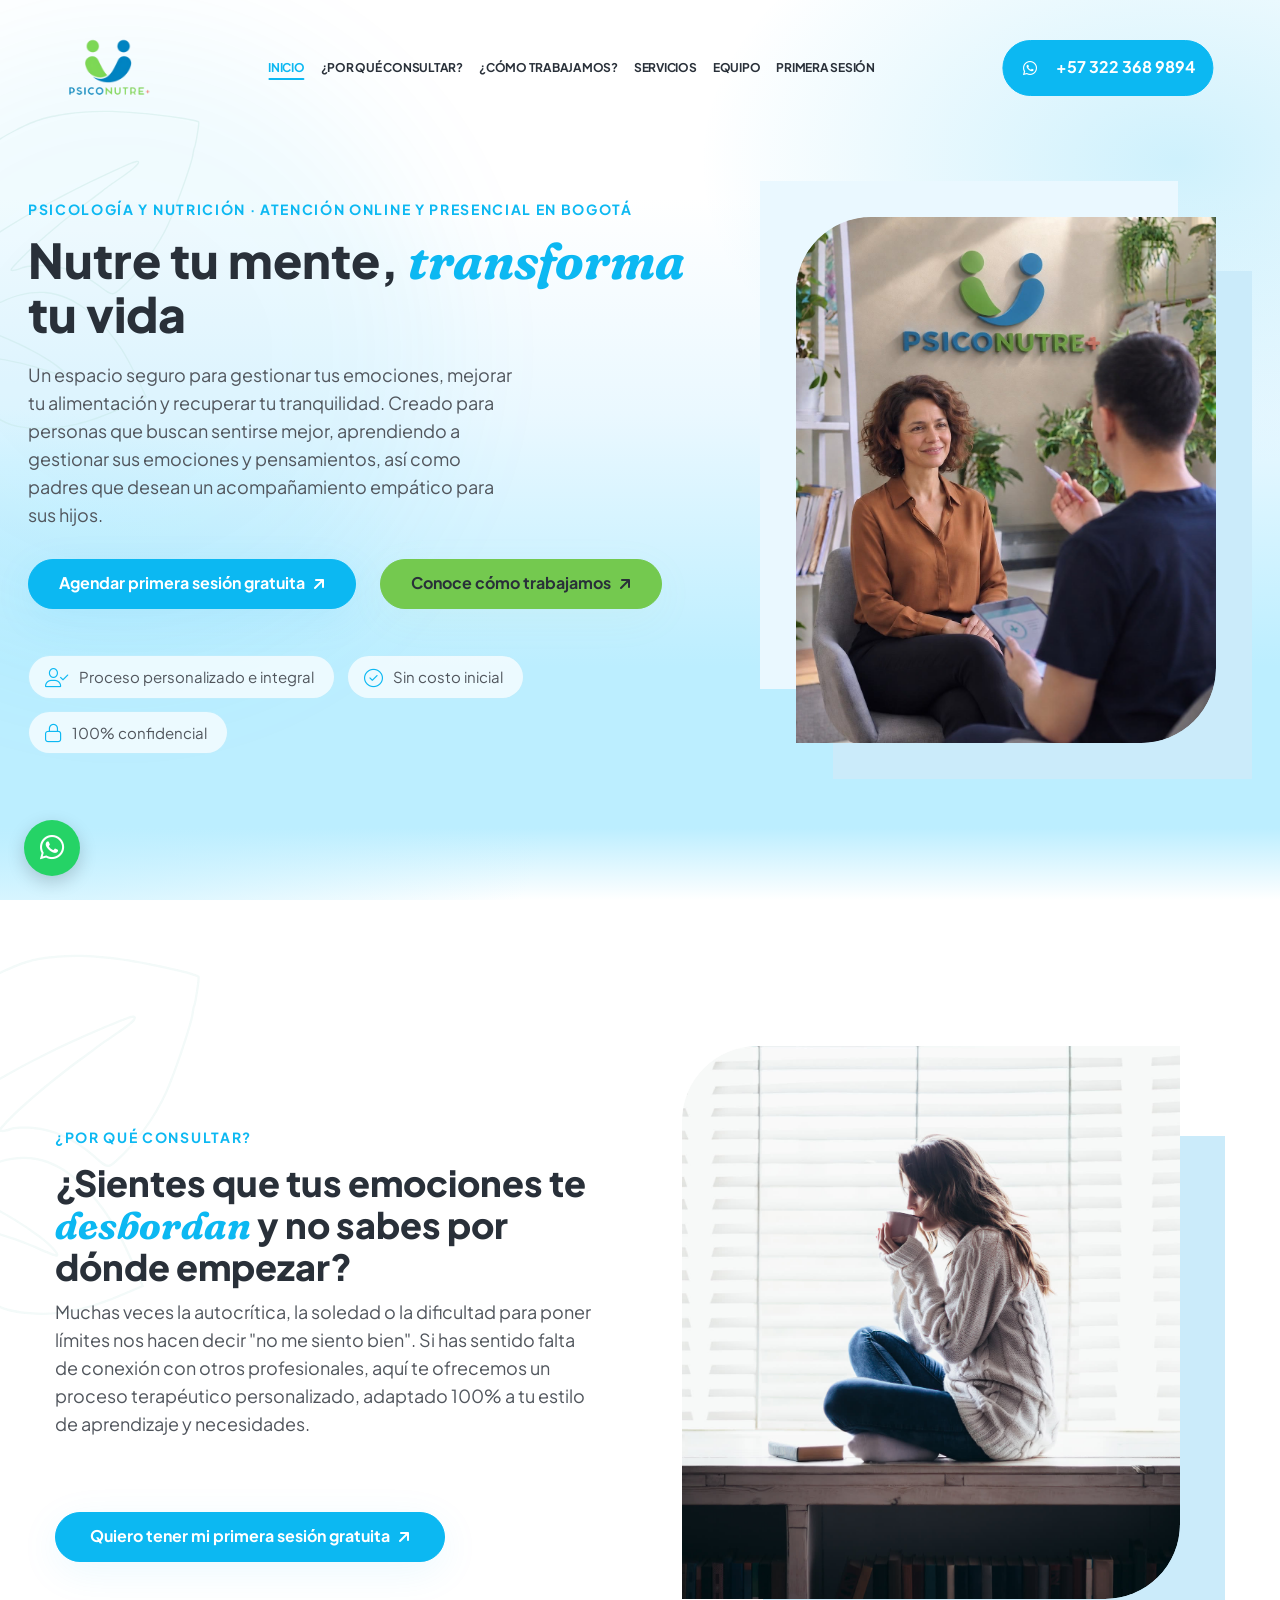
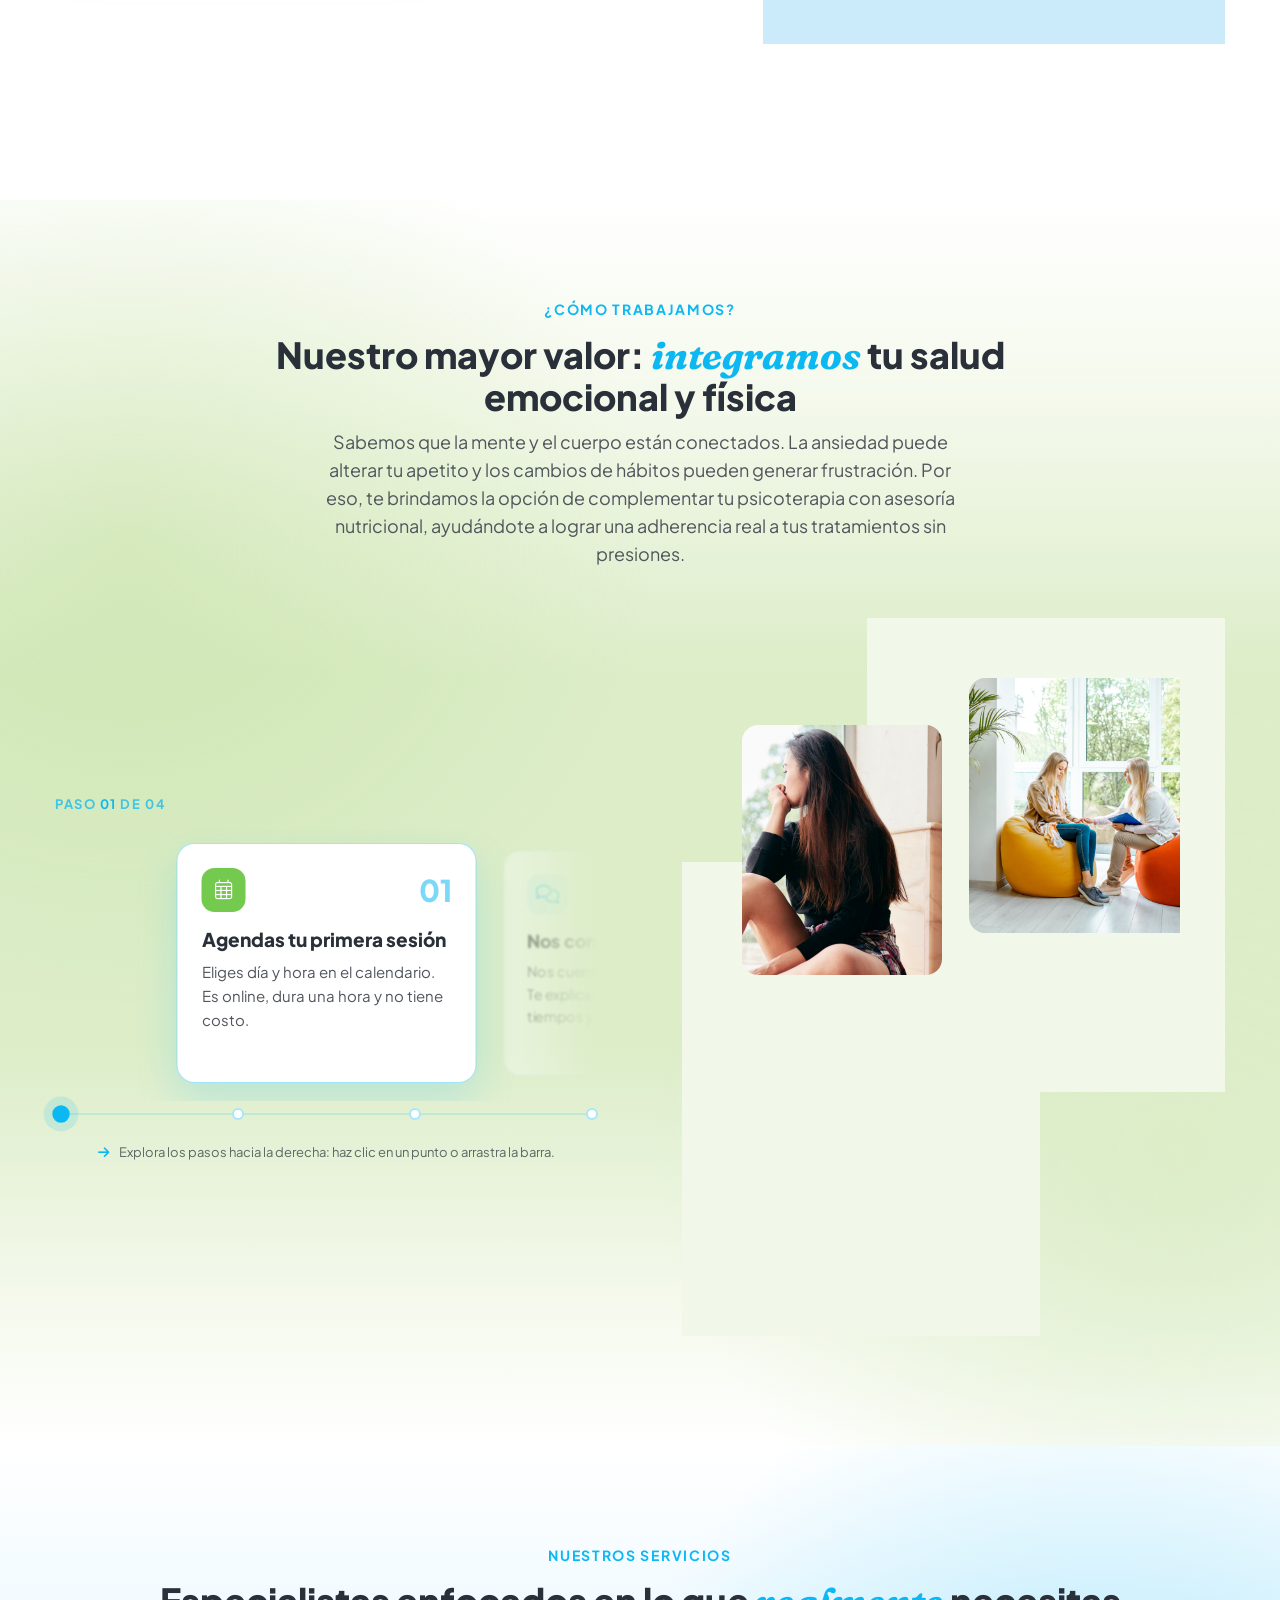
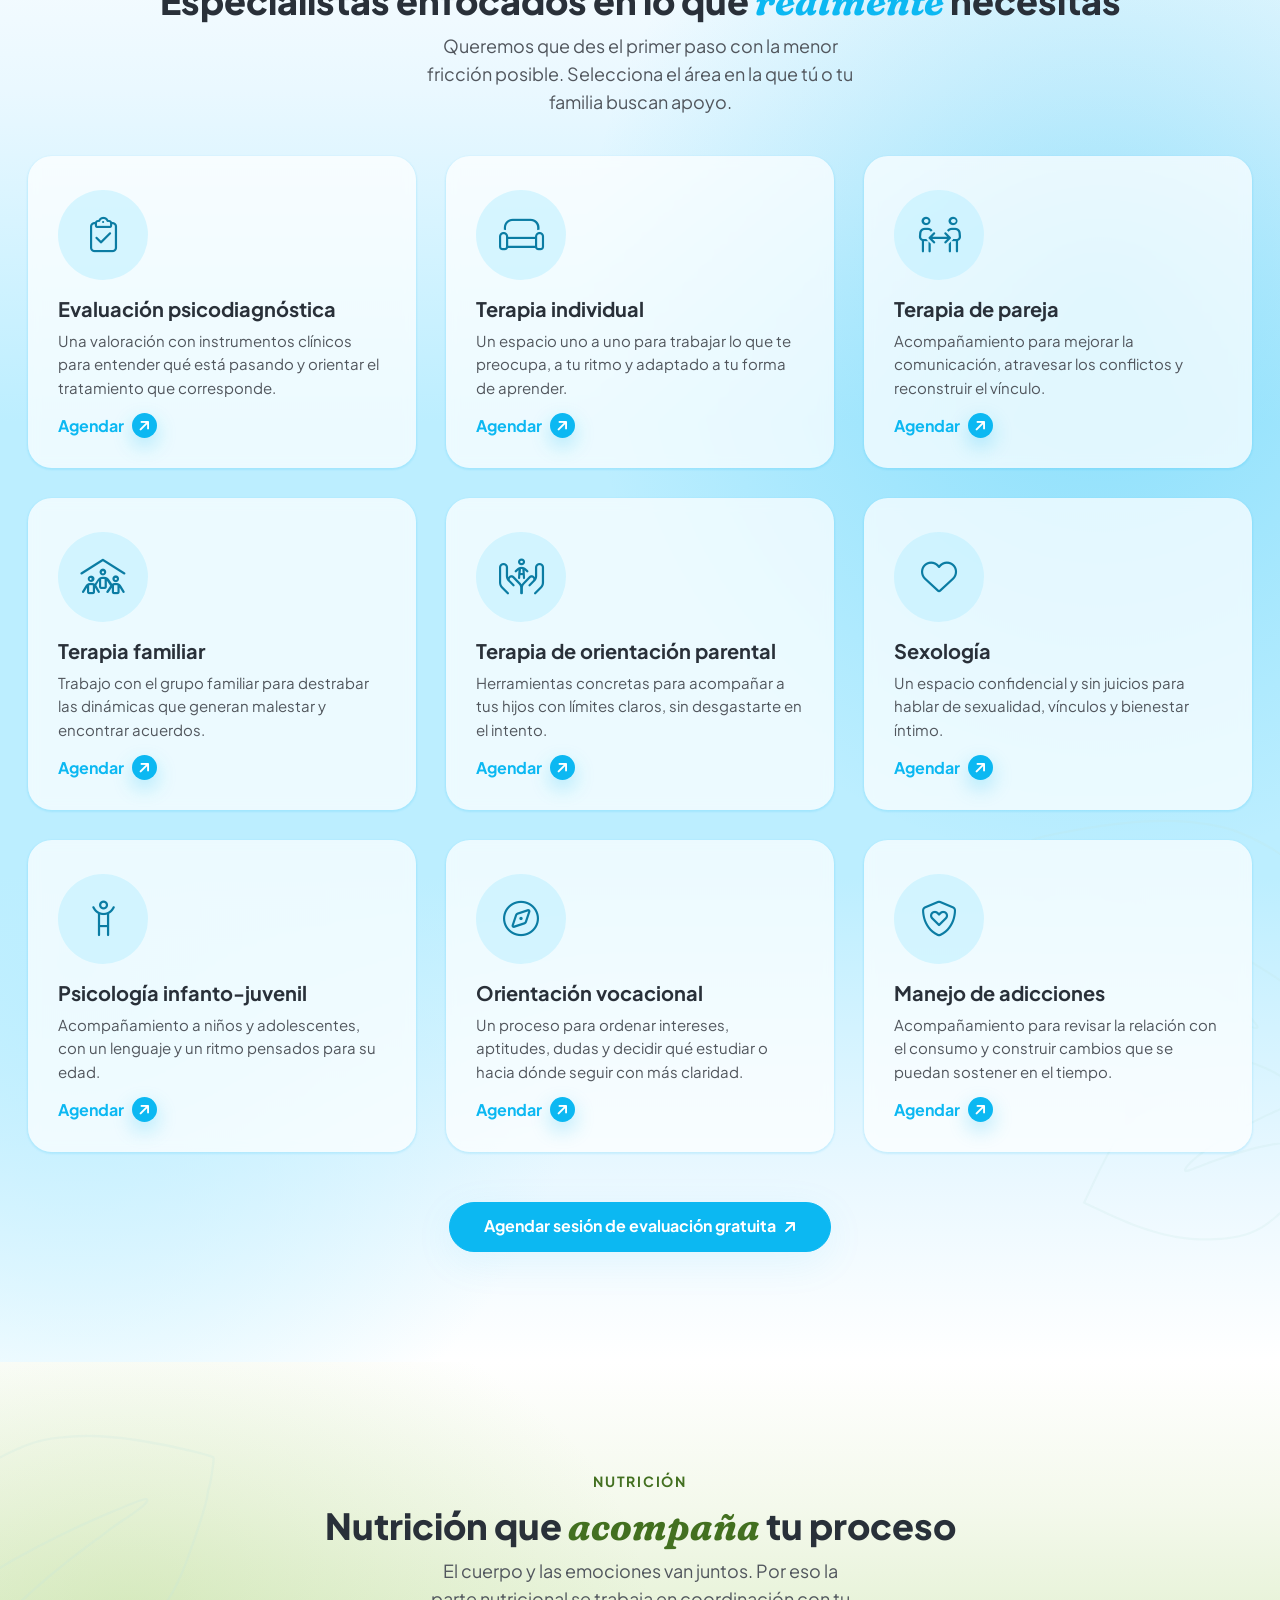
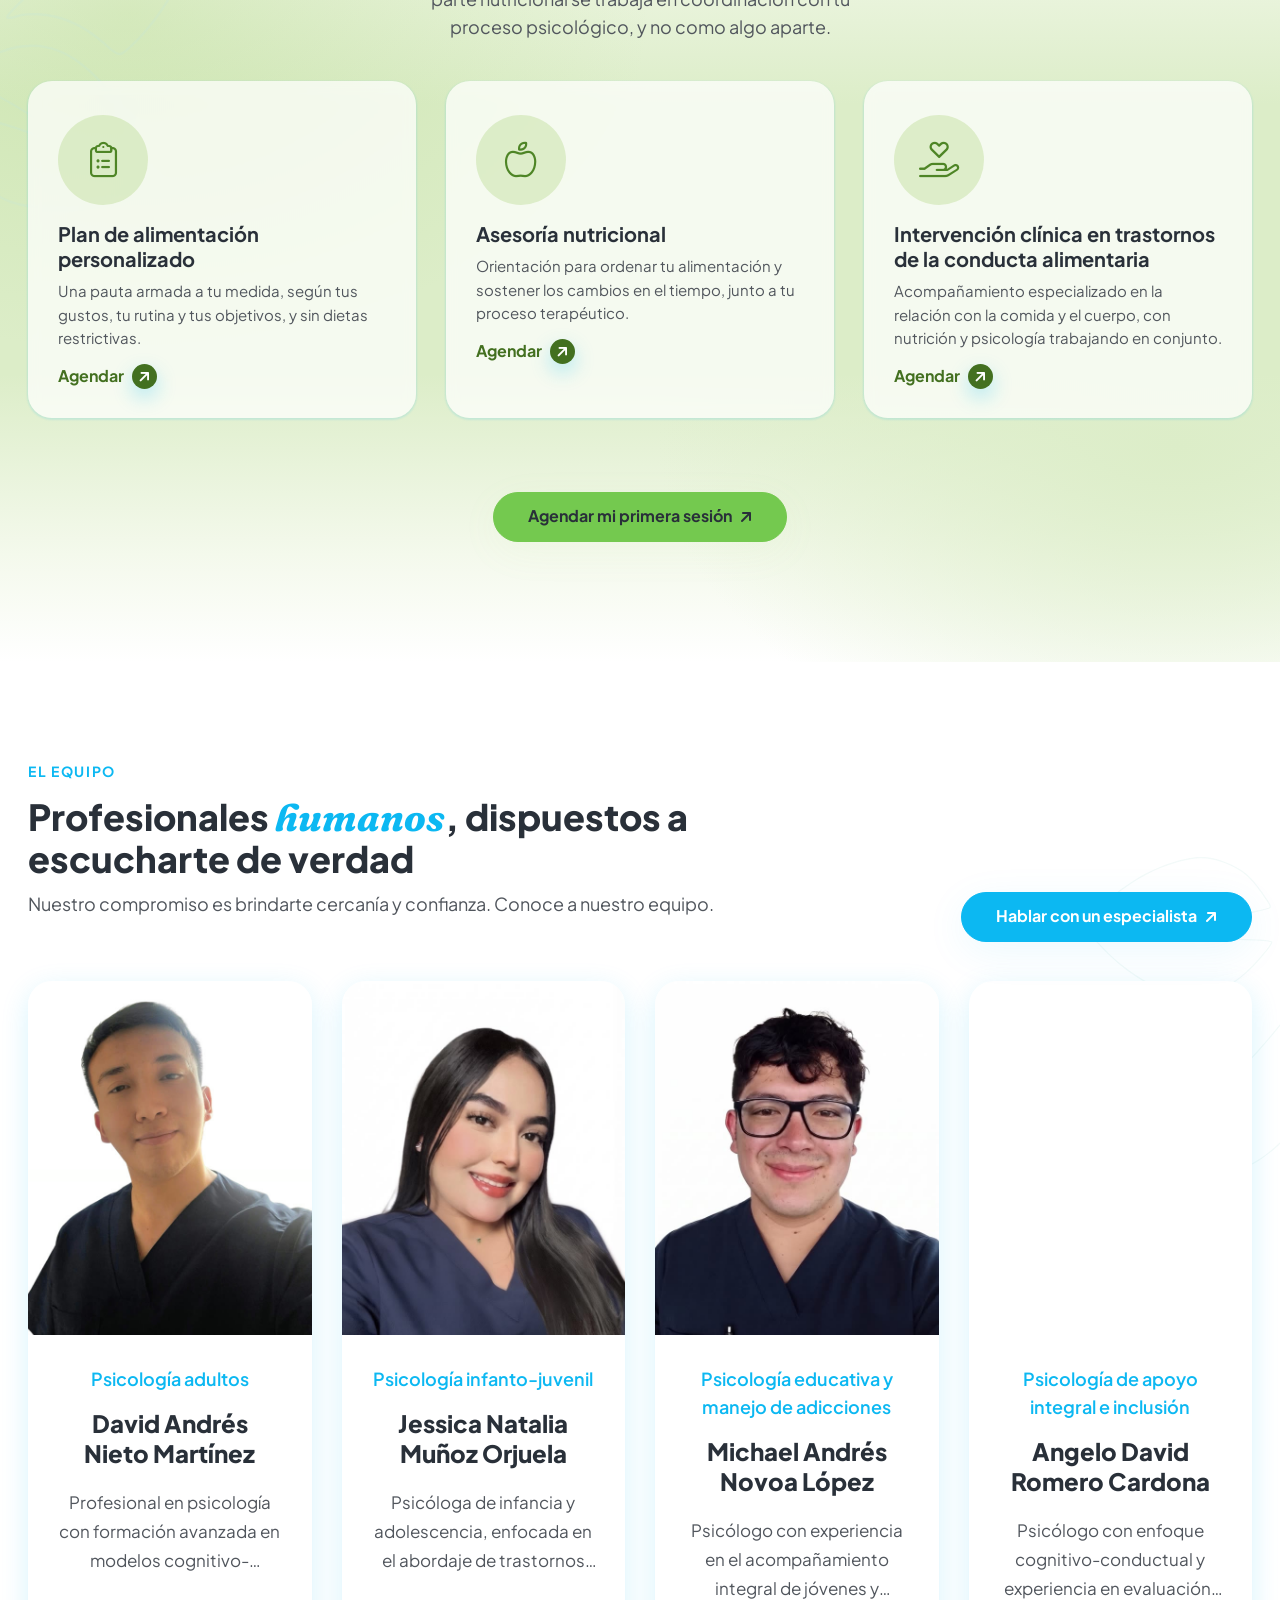
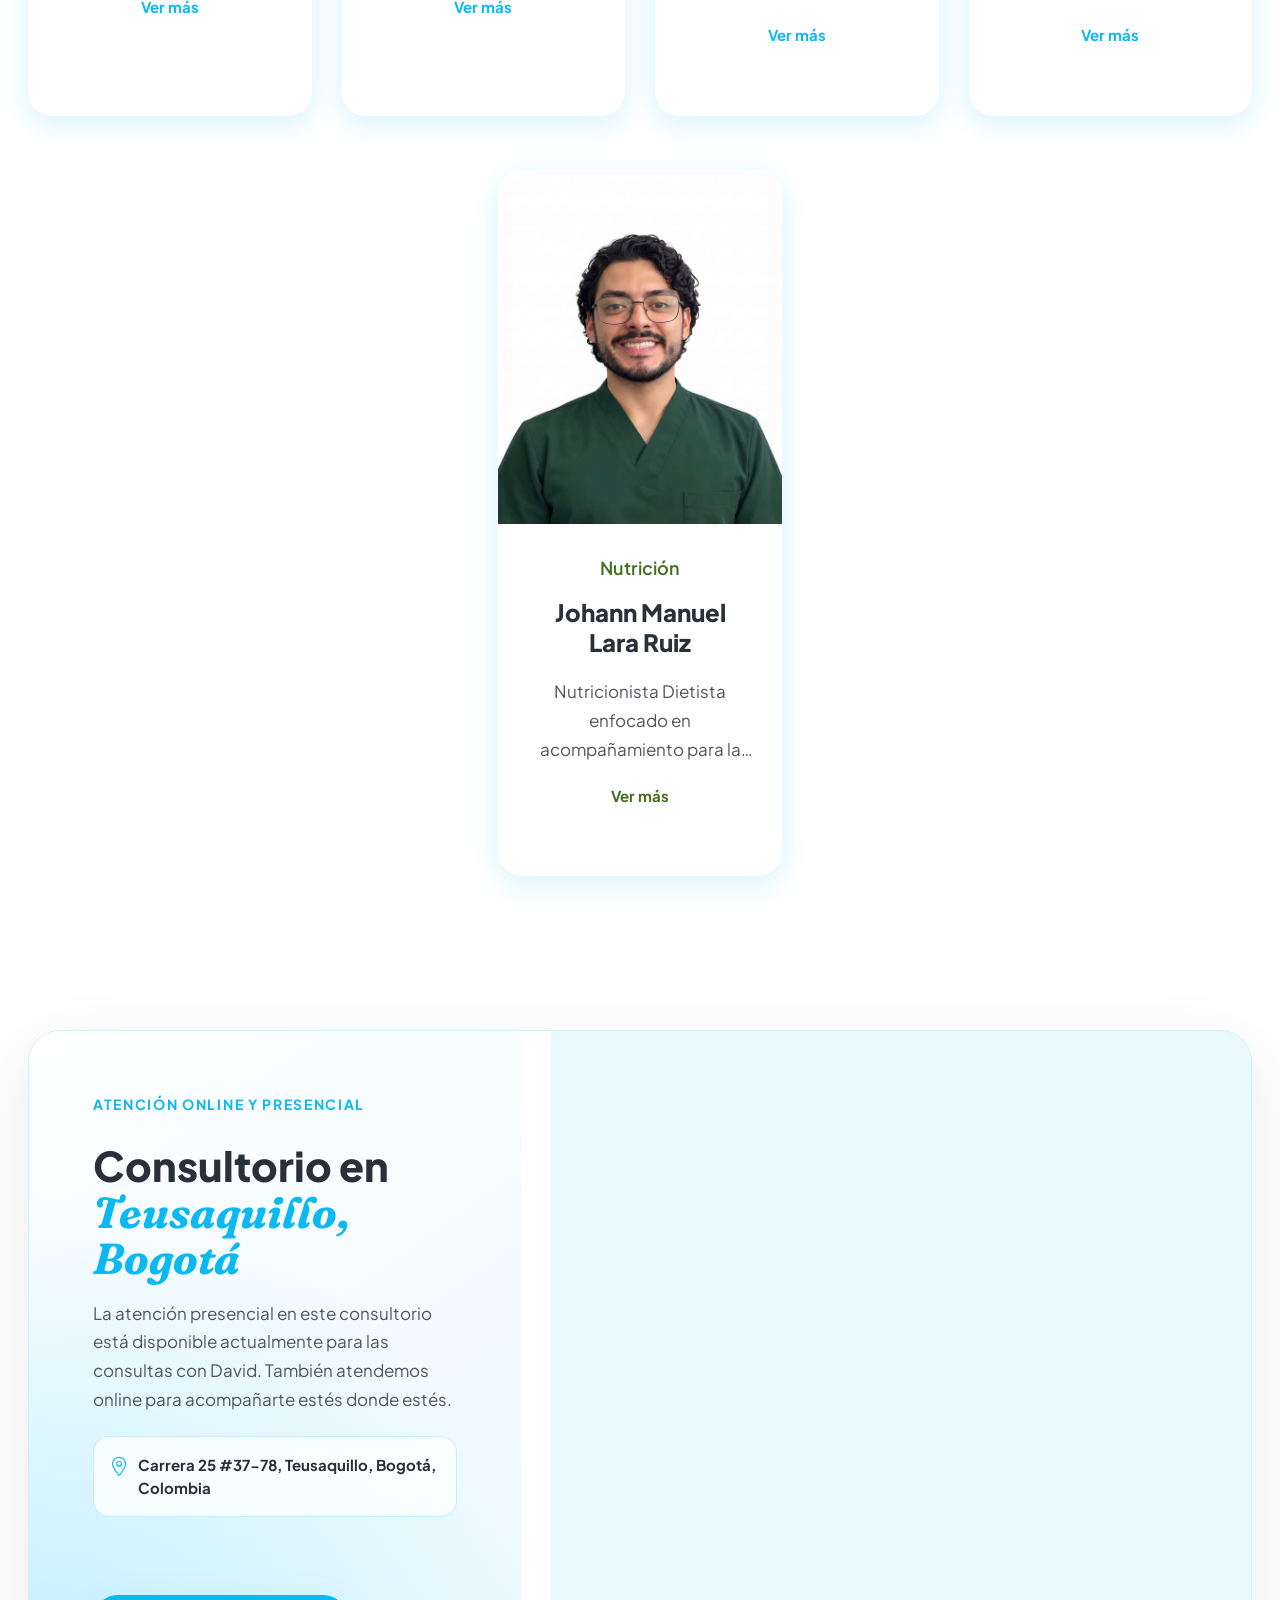
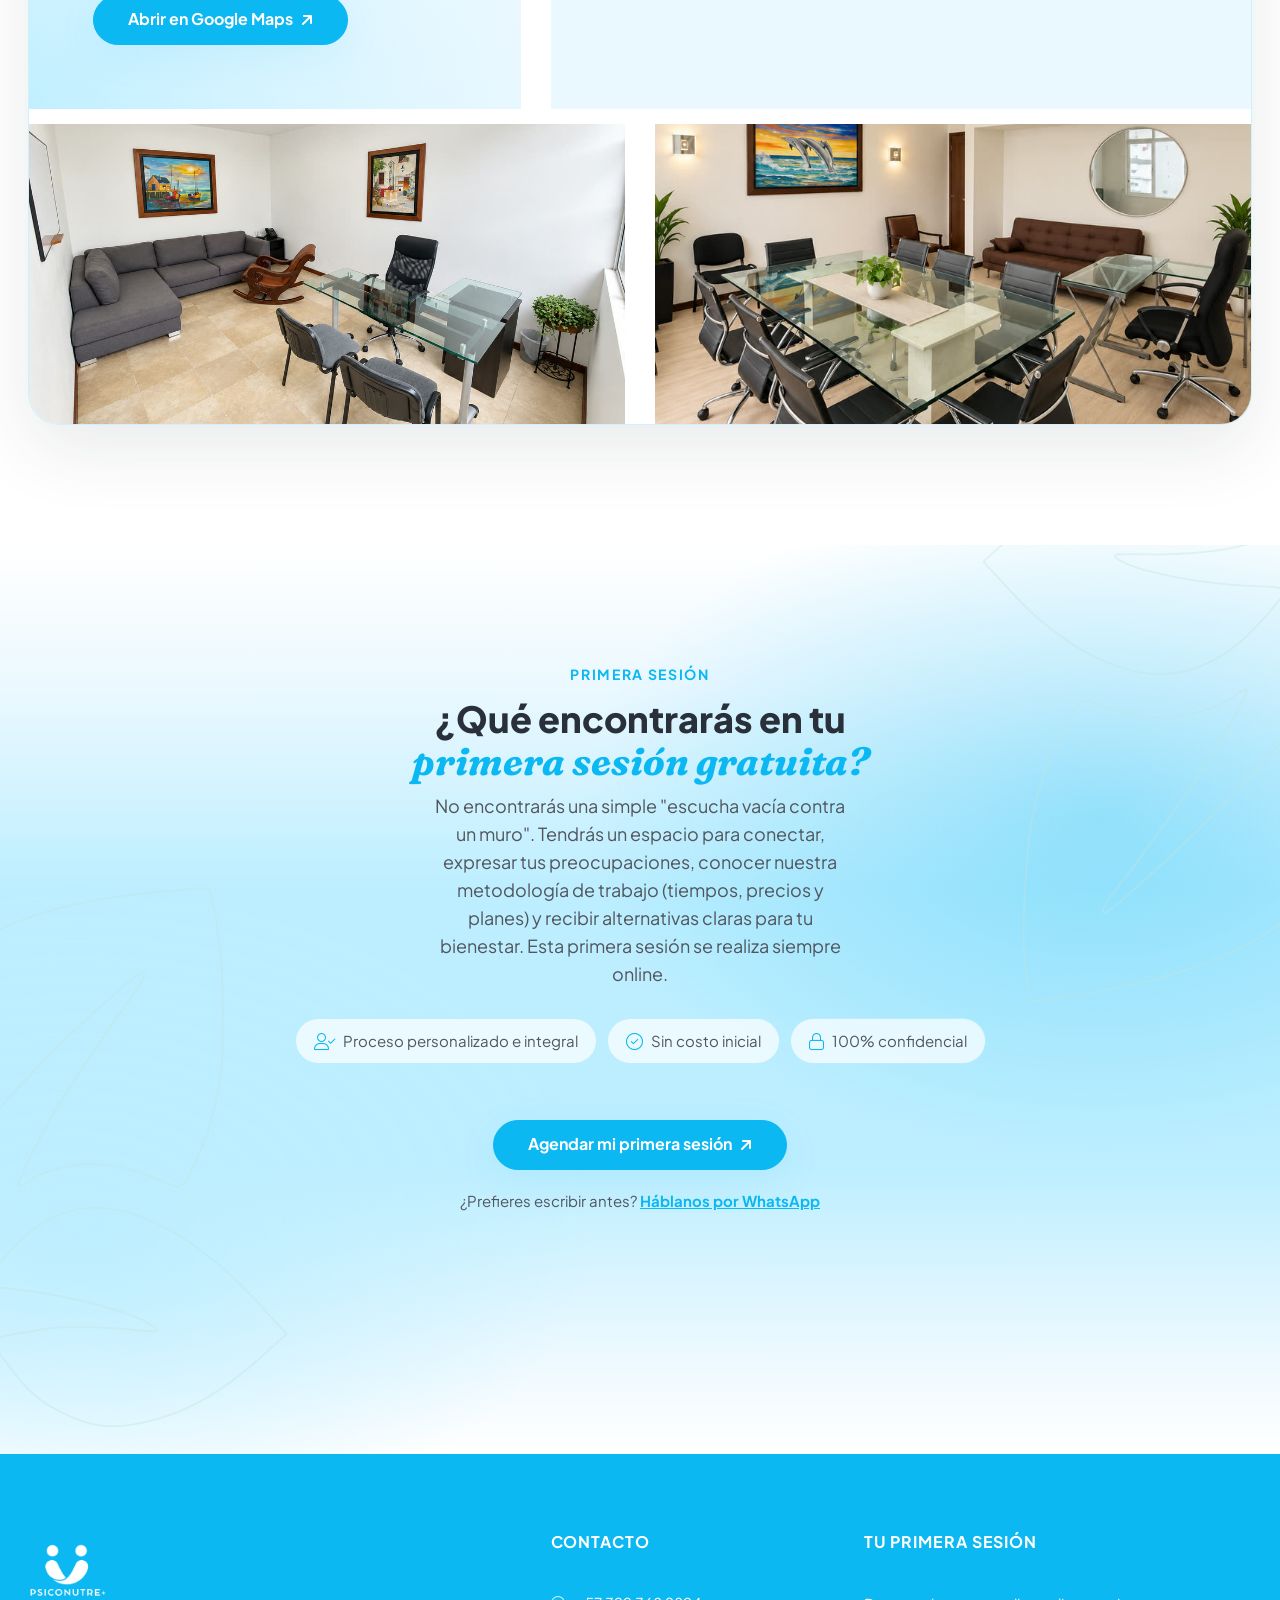
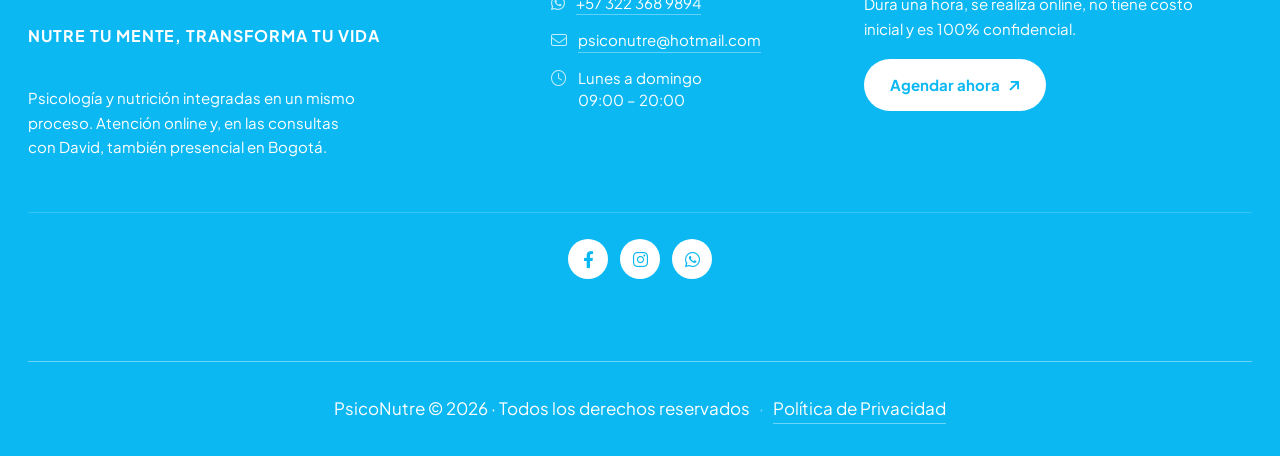
==== index.html @ b6c70853 "Sitio web de PsicoNutre Primera version en el repositorio del cliente. El sitio es estatico: HTML, C" ====
<!doctype html>
<html lang="es-CO">

  <head>

    <meta charset="utf-8">
    <meta name="viewport" content="width=device-width, initial-scale=1, shrink-to-fit=no">
    <meta http-equiv="x-ua-compatible" content="ie=edge">

    <!-- El titulo lidera con lo que la gente busca ("psicologia Bogota"),
         no con el eslogan: "Nutre tu mente, transforma tu vida" no lo
         busca nadie. La marca va al final, que es donde Google la corta
         menos. -->
    <title>Psicología y nutrición en Bogotá | PsicoNutre</title>
    <meta name="description" content="Consulta de psicología en Bogotá y online: adultos, niños y adolescentes, con acompañamiento nutricional. Primera sesión sin costo.">

    <!-- AL MIGRAR AL DOMINIO REAL: descomentar el canonical y pasar
         og:image y twitter:image a URL absoluta. Las redes sociales NO
         resuelven rutas relativas: hoy la tarjeta compartida sale sin
         imagen. No se pone la URL de Vercel para no declararla canonica. -->
    <!-- <link rel="canonical" href="https://DOMINIO/"> -->

    <meta property="og:site_name" content="PsicoNutre">
    <meta property="og:title" content="Psicología y nutrición en Bogotá | PsicoNutre">
    <meta property="og:description" content="Consulta de psicología en Bogotá y online: adultos, niños y adolescentes, con acompañamiento nutricional. Primera sesión sin costo.">
    <meta property="og:image" content="assets/images/hero/pn_hero.jpg">
    <meta property="og:image:alt" content="Dos personas conversando durante una sesión de psicología en PsicoNutre">
    <meta property="og:type" content="website">
    <meta property="og:locale" content="es_CO">
    <meta name="twitter:card" content="summary_large_image">
    <meta name="twitter:title" content="Psicología y nutrición en Bogotá | PsicoNutre">
    <meta name="twitter:description" content="Consulta de psicología en Bogotá y online: adultos, niños y adolescentes, con acompañamiento nutricional. Primera sesión sin costo.">
    <meta name="twitter:image" content="assets/images/hero/pn_hero.jpg">
    <!-- Datos estructurados. Esto es lo que Google usa para el panel
         lateral y para las busquedas locales del tipo "psicologo cerca
         de mi". No se declara "geo": el mapa embebido resuelve por
         direccion y no tenemos las coordenadas reales; inventarlas
         mandaria gente a la puerta equivocada.
         AL MIGRAR: agregar "url" y pasar logo/image a URL absoluta. -->
    <script type="application/ld+json">
    {
      "@context": "https://schema.org",
      "@type": "MedicalBusiness",
      "name": "PsicoNutre",
      "slogan": "Nutre tu mente, transforma tu vida",
      "description": "Consultorio de psicología con acompañamiento nutricional en Bogotá. Atención a adultos, niños y adolescentes, presencial y online.",
      "telephone": "+573223689894",
      "email": "psiconutre@hotmail.com",
      "address": {
        "@type": "PostalAddress",
        "streetAddress": "Carrera 25 #37-78",
        "addressLocality": "Teusaquillo, Bogotá",
        "addressRegion": "Bogotá D.C.",
        "addressCountry": "CO"
      },
      "areaServed": [
        {
          "@type": "City",
          "name": "Bogotá"
        },
        {
          "@type": "Country",
          "name": "Colombia"
        }
      ],
      "openingHoursSpecification": [
        {
          "@type": "OpeningHoursSpecification",
          "dayOfWeek": [
            "Monday",
            "Tuesday",
            "Wednesday",
            "Thursday",
            "Friday",
            "Saturday",
            "Sunday"
          ],
          "opens": "09:00",
          "closes": "20:00"
        }
      ],
      "sameAs": [
        "https://www.instagram.com/psico__nutre/",
        "https://www.facebook.com/share/1DFCax5L9F/?mibextid=wwXIfr"
      ],
      "logo": "assets/images/site_logo/logo_psiconutre.png",
      "image": "assets/images/hero/pn_hero.jpg",
      "availableLanguage": {
        "@type": "Language",
        "name": "Español"
      },
      "availableService": [
        {
          "@type": "MedicalTherapy",
          "name": "Evaluación psicodiagnóstica"
        },
        {
          "@type": "MedicalTherapy",
          "name": "Terapia individual"
        },
        {
          "@type": "MedicalTherapy",
          "name": "Terapia de pareja"
        },
        {
          "@type": "MedicalTherapy",
          "name": "Terapia familiar"
        },
        {
          "@type": "MedicalTherapy",
          "name": "Terapia de orientación parental"
        },
        {
          "@type": "MedicalTherapy",
          "name": "Sexología"
        },
        {
          "@type": "MedicalTherapy",
          "name": "Psicología infanto-juvenil"
        },
        {
          "@type": "MedicalTherapy",
          "name": "Orientación vocacional"
        },
        {
          "@type": "MedicalTherapy",
          "name": "Manejo de adicciones"
        },
        {
          "@type": "MedicalTherapy",
          "name": "Plan de alimentación personalizado"
        },
        {
          "@type": "MedicalTherapy",
          "name": "Asesoría nutricional"
        },
        {
          "@type": "MedicalTherapy",
          "name": "Intervención clínica en trastornos de la conducta alimentaria"
        }
      ],
      "founder": {
        "@type": "Person",
        "name": "David Andrés Nieto Martínez",
        "jobTitle": "Psicólogo",
        "worksFor": {
          "@type": "MedicalBusiness",
          "name": "PsicoNutre"
        }
      },
      "employee": [
        {
          "@type": "Person",
          "name": "David Andrés Nieto Martínez",
          "jobTitle": "Psicología adultos"
        },
        {
          "@type": "Person",
          "name": "Jessica Natalia Muñoz Orjuela",
          "jobTitle": "Psicología infanto-juvenil"
        },
        {
          "@type": "Person",
          "name": "Michael Andrés Novoa López",
          "jobTitle": "Psicología educativa y manejo de adicciones"
        },
        {
          "@type": "Person",
          "name": "Angelo David Romero Cardona",
          "jobTitle": "Psicología de apoyo integral e inclusión"
        },
        {
          "@type": "Person",
          "name": "Johann Manuel Lara Ruiz",
          "jobTitle": "Nutricionista Dietista"
        }
      ]
    }
    </script>
    <!-- Iconos. Los chicos usan un recorte cerrado sobre el simbolo: a 16px
         la palabra "PSICONUTRE+" mide 2px de alto y no se lee. El de iOS si
         lleva el lockup completo, porque se muestra bastante mas grande. -->
    <link rel="icon" type="image/png" sizes="32x32" href="assets/images/site_logo/favicon-32.png">
    <link rel="icon" type="image/png" sizes="16x16" href="assets/images/site_logo/favicon-16.png">
    <link rel="apple-touch-icon" sizes="180x180" href="assets/images/site_logo/apple-touch-icon.png">

    <!-- Fraimwork - CSS Include -->
    <link rel="stylesheet" type="text/css" href="assets/css/bootstrap.min.css">

    <!-- Icon Font - CSS Include -->
    <link rel="stylesheet" type="text/css" href="assets/css/fontawesome.min.css">

    <!-- Animation - CSS Include -->
    <link rel="stylesheet" type="text/css" href="assets/css/animate.min.css">

    <!-- Cursor - CSS Include -->
    <link rel="stylesheet" type="text/css" href="assets/css/cursor.min.css">

    <!-- Carousel - CSS Include -->
    <link rel="stylesheet" type="text/css" href="assets/css/slick.min.css">
    <link rel="stylesheet" type="text/css" href="assets/css/slick-theme.min.css">

    <!-- Video & Image Popup - CSS Include -->
    <link rel="stylesheet" type="text/css" href="assets/css/magnific-popup.min.css">

    <!-- Counter - CSS Include -->
    <link rel="stylesheet" type="text/css" href="assets/css/odometer.min.css">

    <!-- Custom - CSS Include -->
    <link rel="stylesheet" type="text/css" href="assets/css/style.css">

    <!-- PsicoNutre - tipografias de titulares -->
    <link rel="preconnect" href="https://fonts.googleapis.com">
    <link rel="preconnect" href="https://fonts.gstatic.com" crossorigin>
    <link rel="stylesheet" href="https://fonts.googleapis.com/css2?family=Fraunces:ital,opsz,wght,SOFT,WONK@1,9..144,400..700,0..100,0..1&family=Plus+Jakarta+Sans:ital,wght@0,400..800;1,400..600&display=swap">

    <!-- PsicoNutre - capa propia (va SIEMPRE despues de style.css) -->
    <link rel="stylesheet" type="text/css" href="assets/css/psiconutre.css">

    <!-- Prepara la aparicion al hacer scroll. Va aca, en el <head>, y no al
         final del body, para que los elementos nazcan ocultos y no haya un
         parpadeo. Si el navegador no soporta IntersectionObserver, o si la
         persona pidio menos movimiento, no se agrega nada y todo queda visible.
         El setTimeout es la red de seguridad: si psiconutre.js no llega a
         arrancar, se muestra todo igual. El contenido nunca depende del JS. -->
    <script>
      (function () {
        if (!("IntersectionObserver" in window)) return;
        if (window.matchMedia &&
            window.matchMedia("(prefers-reduced-motion: reduce)").matches) return;
        var h = document.documentElement;
        h.classList.add("pn-anim");
        setTimeout(function () {
          if (!window.__pnAnimReady) h.classList.remove("pn-anim");
        }, 2500);
      })();
    </script>

  </head>


  <body>

    <!-- Body Wrap - Start -->
    <div class="page_wrapper">

      <!-- Back To Top - Start -->
      <div class="backtotop">
        <a href="#" class="scroll">
          <i class="fa-solid fa-arrow-up"></i>
        </a>
      </div>
      <!-- Back To Top - End -->

      <!-- WhatsApp Flotante - Start
           Estilos en linea a proposito: no se toca style.css -->
      <a class="pn_whatsapp_float" href="https://wa.me/573223689894" target="_blank" rel="noopener" aria-label="Escribinos por WhatsApp">
        <i class="fa-brands fa-whatsapp"></i>
      </a>
      <!-- WhatsApp Flotante - End -->

      <!-- Site Header - Start
      ================================================== -->
      <header class="site_header">
        <div class="container">
          <div class="row align-items-center">
            <div class="col-lg-2 col-5">
              <div class="site_logo">
                <a class="site_link" href="index.html">
                  <img width="400" height="400" src="assets/images/site_logo/logo_psiconutre.png" alt="PsicoNutre">
                </a>
              </div>
            </div>
            <div class="col-lg-7 col-2">
              <nav class="main_menu navbar navbar-expand-lg">
                <div class="main_menu_inner collapse navbar-collapse justify-content-center" id="main_menu_dropdown">
                  <ul class="main_menu_list unordered_list">
                    <li class="active"><a class="nav-link" href="#hero">Inicio</a></li>
                    <li><a class="nav-link" href="#dolores">¿Por qué consultar?</a></li>
                    <li><a class="nav-link" href="#proceso">¿Cómo trabajamos?</a></li>
                    <li><a class="nav-link" href="#servicios">Servicios</a></li>
                    <li><a class="nav-link" href="#equipo">Equipo</a></li>
                    <li><a class="nav-link" href="#agenda">Primera sesión</a></li>
                  </ul>
                </div>
              </nav>
            </div>
            <div class="col-lg-3 col-5">
              <ul class="header_btns_group unordered_list justify-content-end">
                <li>
                  <button class="mobile_menu_btn" type="button" data-bs-toggle="collapse" data-bs-target="#main_menu_dropdown" aria-expanded="false" aria-label="Abrir menu">
                    <i class="far fa-bars"></i>
                  </button>
                </li>
                <li>
                  <a class="btn_hotline" href="https://wa.me/573223689894" target="_blank" rel="noopener">
                    <span class="btn_icon">
                      <i class="fa-brands fa-whatsapp"></i>
                    </span>
                    <span class="btn_text" data-text="+57 322 368 9894">+57 322 368 9894</span>
                  </a>
                </li>
              </ul>
            </div>
          </div>
        </div>
      </header>
      <!-- Site Header - End
      ================================================== -->

      <!-- Main Body - Start
      ================================================== -->
      <main class="page_content">

        <!-- Hero Section - Start
        ================================================== -->
        <section id="hero" class="hero_section decoration_wrapper pn_grad_blue_soft pn_full">
          <div class="container">
            <div class="row align-items-center">
              <div class="col-lg-7">
                <div class="hero_content_wrap">
                  <span class="pn_rotulo">PSICOLOGÍA Y NUTRICIÓN · ATENCIÓN ONLINE Y PRESENCIAL EN BOGOTÁ</span>
                  <h1 class="heading_text">
                    Nutre tu mente, <mark>transforma</mark> tu vida
                  </h1>
                  <p class="heading_description">
                    Un espacio seguro para gestionar tus emociones, mejorar tu alimentación y recuperar tu tranquilidad. Creado para personas que buscan sentirse mejor, aprendiendo a gestionar sus emociones y pensamientos, así como padres que desean un acompañamiento empático para sus hijos.
                  </p>
                  <ul class="btns_group unordered_list">
                    <li>
                      <a class="btn btn-primary" href="#agenda">
                        <span class="btn_text" data-text="Agendar primera sesión gratuita">
                          Agendar primera sesión gratuita
                        </span>
                        <span class="btn_icon">
                          <i class="fa-solid fa-arrow-up-right"></i>
                        </span>
                      </a>
                    </li>
                    <li>
                      <a class="btn btn-secondary" href="#proceso">
                        <span class="btn_text" data-text="Conoce cómo trabajamos">
                          Conoce cómo trabajamos
                        </span>
                        <span class="btn_icon">
                          <i class="fa-solid fa-arrow-up-right"></i>
                        </span>
                      </a>
                    </li>
                  </ul>
                  <!-- Mensaje de confianza. Reemplaza al contador de la plantilla:
                       no hay cifras reales del cliente y no se inventan. -->
                  <ul class="hero_section_counter unordered_list">
                    <li>
                      <div class="counter_item">
                        <div class="counter_value mb-0">
                          <i class="fa-light fa-user-check"></i>
                        </div>
                        <hr>
                        <p class="counter_description mb-0">
                          Proceso personalizado e integral
                        </p>
                      </div>
                    </li>
                    <li>
                      <div class="counter_item">
                        <div class="counter_value mb-0">
                          <i class="fa-light fa-circle-check"></i>
                        </div>
                        <hr>
                        <p class="counter_description mb-0">
                          Sin costo inicial
                        </p>
                      </div>
                    </li>
                    <li>
                      <div class="counter_item">
                        <div class="counter_value mb-0">
                          <i class="fa-light fa-lock"></i>
                        </div>
                        <hr>
                        <p class="counter_description mb-0">
                          100% confidencial
                        </p>
                      </div>
                    </li>
                  </ul>
                </div>
              </div>
              <div class="col-lg-5">
                <div class="hero_image_wrap">
                  <img width="1121" height="1403" fetchpriority="high" decoding="async" src="assets/images/hero/pn_hero.jpg" alt="Dos personas conversando durante una sesión de psicología, con el logo de PsicoNutre al fondo">
                </div>
              </div>
            </div>
          </div>
          <div class="decoration_item shape_blur_shadow"></div>
          <div class="decoration_item shape_leaf">
            <img src="assets/images/shapes/shape_leaf_left_top.svg" alt="">
          </div>
        </section>
        <!-- Hero Section - End
        ================================================== -->

        <!-- Dolores Section - Start (era About Section)
        ================================================== -->
        <section id="dolores" class="about_section section_space_lg pn_full pn_clip">
          <div class="pn_leaf pn_leaf_dolores"><img decoding="async" loading="lazy" src="assets/images/shapes/shape_leaf_left.svg" alt=""></div>
          <div class="container">
            <div class="row align-items-center justify-content-lg-between">
              <div class="col-lg-6 order-lg-last">
                <div class="image_widget">
                  <img width="1400" height="1555" decoding="async" loading="lazy" src="assets/images/about/pn_dolores.jpg" alt="Mujer sentada junto a una ventana con una taza entre las manos, en un momento de calma">
                  <div class="image_shape bg_primary_light"></div>
                </div>
              </div>
              <div class="col-lg-6">
                <div class="about_content">
                  <div class="section_heading mb-4">
                    <span class="pn_rotulo">¿POR QUÉ CONSULTAR?</span>
                    <h2 class="section_heading_text">
                      ¿Sientes que tus emociones te <mark>desbordan</mark> y no sabes por dónde empezar?
                    </h2>
                    <p class="section_heading_description mb-0">
                      Muchas veces la autocrítica, la soledad o la dificultad para poner límites nos hacen decir "no me siento bien". Si has sentido falta de conexión con otros profesionales, aquí te ofrecemos un proceso terapéutico personalizado, adaptado 100% a tu estilo de aprendizaje y necesidades.
                    </p>
                  </div>
                  <div class="btn_wrap pb-0">
                    <a class="btn btn-primary" href="#agenda">
                      <span class="btn_text" data-text="Quiero tener mi primera sesión gratuita">
                        Quiero tener mi primera sesión gratuita
                      </span>
                      <span class="btn_icon">
                        <i class="fa-solid fa-arrow-up-right"></i>
                      </span>
                    </a>
                  </div>
                </div>
              </div>
            </div>
          </div>
        </section>
        <!-- Dolores Section - End
        ================================================== -->

        <!-- Diferencial / Proceso Section - Start (bloque Work Process, rescatado de about.html)
        ================================================== -->
        <section id="proceso" class="work_process_section section_space_lg pn_grad_green pn_full">
          <div class="container">

            <div class="section_heading text-center">
              <span class="pn_rotulo">¿CÓMO TRABAJAMOS?</span>
              <h2 class="section_heading_text">
                Nuestro mayor valor: <mark>integramos</mark> tu salud emocional y física
              </h2>
              <p class="section_heading_description mx-auto">
                Sabemos que la mente y el cuerpo están conectados. La ansiedad puede alterar tu apetito y los cambios de hábitos pueden generar frustración. Por eso, te brindamos la opción de complementar tu psicoterapia con asesoría nutricional, ayudándote a lograr una adherencia real a tus tratamientos sin presiones.
              </p>
            </div>

            <div class="row align-items-center">
              <div class="col-lg-6 order-lg-last pn_gal_col">
                <div class="images_group_widget">
                  <ul class="unordered_list">
                    <li>
                      <img width="800" height="1000" decoding="async" loading="lazy" src="assets/images/about/pn_proceso_1.jpg" alt="Mujer sentada junto a una ventana, pensativa, con la mano en el mentón">
                      <img width="800" height="853" decoding="async" loading="lazy" src="assets/images/about/pn_proceso_2.jpg" alt="Personas compartiendo una comida alrededor de una mesa">
                    </li>
                    <li>
                      <img width="800" height="800" decoding="async" loading="lazy" src="assets/images/about/pn_proceso_3.jpg" alt="Dos personas conversando en un espacio luminoso junto a un ventanal">
                      <img width="800" height="960" decoding="async" loading="lazy" src="assets/images/about/pn_proceso_4.jpg" alt="Escritorio con una computadora, un cuaderno y una taza de café junto a plantas">
                    </li>
                  </ul>
                </div>
              </div>

              <div class="col-lg-6 pn_tl_col">
                <!-- Linea de tiempo de los 4 pasos. La redaccion es de Joik y
                     refleja el flujo real (Calendly primera consulta -> Fresha
                     pacientes asignados). PENDIENTE DE APROBACION DE DAVID. -->
                <div class="pn_tl">

                  <p class="pn_tl_meta">
                    Paso <span class="pn_tl_actual">01</span> de 04
                  </p>

                  <!-- Las tarjetas. El viewport lleva una mascara que difumina
                       los bordes, para que la mirada caiga en la del centro. -->
                  <div class="pn_tl_viewport">
                    <ol class="pn_tl_track">
                      <li class="pn_tl_step is-active" data-i="0">
                        <article class="pn_tl_card">
                          <header class="pn_tl_head">
                            <span class="pn_tl_icon"><i class="fa-light fa-calendar-days"></i></span>
                            <span class="pn_tl_num">01</span>
                          </header>
                          <h3 class="pn_tl_title">Agendas tu primera sesión</h3>
                          <p class="pn_tl_text">Eliges día y hora en el calendario. Es online, dura una hora y no tiene costo.</p>
                        </article>
                      </li>
                      <li class="pn_tl_step" data-i="1">
                        <article class="pn_tl_card">
                          <header class="pn_tl_head">
                            <span class="pn_tl_icon"><i class="fa-light fa-comments"></i></span>
                            <span class="pn_tl_num">02</span>
                          </header>
                          <h3 class="pn_tl_title">Nos conocemos</h3>
                          <p class="pn_tl_text">Nos cuentas qué te está pasando. Te explicamos cómo trabajamos, tiempos y planes, sin compromiso.</p>
                        </article>
                      </li>
                      <li class="pn_tl_step" data-i="2">
                        <article class="pn_tl_card">
                          <header class="pn_tl_head">
                            <span class="pn_tl_icon"><i class="fa-light fa-user-check"></i></span>
                            <span class="pn_tl_num">03</span>
                          </header>
                          <h3 class="pn_tl_title">Te asignamos profesional</h3>
                          <p class="pn_tl_text">Según lo que necesites, te derivamos al especialista del equipo que mejor se ajuste a tu caso.</p>
                        </article>
                      </li>
                      <li class="pn_tl_step" data-i="3">
                        <article class="pn_tl_card">
                          <header class="pn_tl_head">
                            <span class="pn_tl_icon"><i class="fa-light fa-seedling"></i></span>
                            <span class="pn_tl_num">04</span>
                          </header>
                          <h3 class="pn_tl_title">Empiezas tu proceso</h3>
                          <p class="pn_tl_text">Continúas con tu profesional asignado y agendas tus siguientes sesiones desde tu propia agenda.</p>
                        </article>
                      </li>
                    </ol>
                  </div>

                  <!-- Barra de progreso navegable: se arrastra o se hace clic
                       en cualquier punto. Los cuatro puntos son los pasos. -->
                  <div class="pn_tl_bar">
                    <div class="pn_tl_rail" role="slider" tabindex="0"
                         aria-label="Navegar los pasos" aria-valuemin="1"
                         aria-valuemax="4" aria-valuenow="1">
                      <span class="pn_tl_fill"></span>
                      <button class="pn_tl_tick is-active" type="button" data-i="0" aria-label="Paso 1: Agendas tu primera sesión"></button>
                      <button class="pn_tl_tick" type="button" data-i="1" aria-label="Paso 2: Nos conocemos"></button>
                      <button class="pn_tl_tick" type="button" data-i="2" aria-label="Paso 3: Te asignamos profesional"></button>
                      <button class="pn_tl_tick" type="button" data-i="3" aria-label="Paso 4: Empiezas tu proceso"></button>
                    </div>
                  </div>
                  <p class="pn_tl_hint">
                    <span class="pn_tl_hint_arrow" aria-hidden="true"><i class="fa-solid fa-arrow-right"></i></span>
                    <span>Explora los pasos hacia la derecha: haz clic en un punto o arrastra la barra.</span>
                  </p>

                </div>
              </div>
            </div>
          </div>
        </section>
        <!-- Diferencial / Proceso Section - End
        ================================================== -->

        <!-- Service Section - Start
        ================================================== -->
        <section id="servicios" class="service_section section_space_lg pn_grad_blue pn_full pn_clip">
          <div class="pn_leaf pn_leaf_servicios"><img decoding="async" loading="lazy" src="assets/images/shapes/shape_leaf_right.svg" alt=""></div>
          <div class="container">
            <div class="section_heading text-center">
              <span class="pn_rotulo">Nuestros servicios</span>
              <h2 class="section_heading_text">Especialistas enfocados en lo que <mark>realmente</mark> necesitas</h2>
              <p class="section_heading_description mb-0">
                Queremos que des el primer paso con la menor fricción posible. Selecciona el área en la que tú o tu familia buscan apoyo.
              </p>
            </div>

            <!-- Descripciones redactadas por Joik como propuesta.
                 PENDIENTE DE APROBACION DE DAVID: son descripciones de servicios
                 clinicos y las tiene que validar un profesional habilitado.
                 [PENDIENTE ICONOS] Se reutilizan los iconos de la plantilla. -->
            <div class="row justify-content-center">

              <div class="col-lg-4 col-md-6 col-sm-6">
                <div class="service_item">
                  <div class="item_icon">
                    <i class="fa-light fa-clipboard-check"></i>
                  </div>
                  <div class="item_contact">
                    <h3 class="item_title">Evaluación psicodiagnóstica</h3>
                    <p>Una valoración con instrumentos clínicos para entender qué está pasando y orientar el tratamiento que corresponde.</p>
                    <a class="btn-link" href="#agenda">
                      <span class="btn_text">Agendar</span>
                      <span class="btn_icon"><i class="fa-solid fa-arrow-up-right"></i></span>
                    </a>
                  </div>
                </div>
              </div>

              <div class="col-lg-4 col-md-6 col-sm-6">
                <div class="service_item">
                  <div class="item_icon">
                    <i class="fa-light fa-couch"></i>
                  </div>
                  <div class="item_contact">
                    <h3 class="item_title">Terapia individual</h3>
                    <p>Un espacio uno a uno para trabajar lo que te preocupa, a tu ritmo y adaptado a tu forma de aprender.</p>
                    <a class="btn-link" href="#agenda">
                      <span class="btn_text">Agendar</span>
                      <span class="btn_icon"><i class="fa-solid fa-arrow-up-right"></i></span>
                    </a>
                  </div>
                </div>
              </div>

              <div class="col-lg-4 col-md-6 col-sm-6">
                <div class="service_item">
                  <div class="item_icon">
                    <i class="fa-light fa-people-arrows"></i>
                  </div>
                  <div class="item_contact">
                    <h3 class="item_title">Terapia de pareja</h3>
                    <p>Acompañamiento para mejorar la comunicación, atravesar los conflictos y reconstruir el vínculo.</p>
                    <a class="btn-link" href="#agenda">
                      <span class="btn_text">Agendar</span>
                      <span class="btn_icon"><i class="fa-solid fa-arrow-up-right"></i></span>
                    </a>
                  </div>
                </div>
              </div>

              <div class="col-lg-4 col-md-6 col-sm-6">
                <div class="service_item">
                  <div class="item_icon">
                    <i class="fa-light fa-people-roof"></i>
                  </div>
                  <div class="item_contact">
                    <h3 class="item_title">Terapia familiar</h3>
                    <p>Trabajo con el grupo familiar para destrabar las dinámicas que generan malestar y encontrar acuerdos.</p>
                    <a class="btn-link" href="#agenda">
                      <span class="btn_text">Agendar</span>
                      <span class="btn_icon"><i class="fa-solid fa-arrow-up-right"></i></span>
                    </a>
                  </div>
                </div>
              </div>

              <div class="col-lg-4 col-md-6 col-sm-6">
                <div class="service_item">
                  <div class="item_icon">
                    <i class="fa-light fa-hands-holding-child"></i>
                  </div>
                  <div class="item_contact">
                    <h3 class="item_title">Terapia de orientación parental</h3>
                    <p>Herramientas concretas para acompañar a tus hijos con límites claros, sin desgastarte en el intento.</p>
                    <a class="btn-link" href="#agenda">
                      <span class="btn_text">Agendar</span>
                      <span class="btn_icon"><i class="fa-solid fa-arrow-up-right"></i></span>
                    </a>
                  </div>
                </div>
              </div>

              <div class="col-lg-4 col-md-6 col-sm-6">
                <div class="service_item">
                  <div class="item_icon">
                    <i class="fa-light fa-heart"></i>
                  </div>
                  <div class="item_contact">
                    <h3 class="item_title">Sexología</h3>
                    <p>Un espacio confidencial y sin juicios para hablar de sexualidad, vínculos y bienestar íntimo.</p>
                    <a class="btn-link" href="#agenda">
                      <span class="btn_text">Agendar</span>
                      <span class="btn_icon"><i class="fa-solid fa-arrow-up-right"></i></span>
                    </a>
                  </div>
                </div>
              </div>

              <div class="col-lg-4 col-md-6 col-sm-6">
                <div class="service_item">
                  <div class="item_icon">
                    <i class="fa-light fa-child-reaching"></i>
                  </div>
                  <div class="item_contact">
                    <h3 class="item_title">Psicología infanto-juvenil</h3>
                    <p>Acompañamiento a niños y adolescentes, con un lenguaje y un ritmo pensados para su edad.</p>
                    <a class="btn-link" href="#agenda">
                      <span class="btn_text">Agendar</span>
                      <span class="btn_icon"><i class="fa-solid fa-arrow-up-right"></i></span>
                    </a>
                  </div>
                </div>
              </div>

              <div class="col-lg-4 col-md-6 col-sm-6">
                <div class="service_item">
                  <div class="item_icon">
                    <i class="fa-light fa-compass"></i>
                  </div>
                  <div class="item_contact">
                    <h3 class="item_title">Orientación vocacional</h3>
                    <p>Un proceso para ordenar intereses, aptitudes, dudas y decidir qué estudiar o hacia dónde seguir con más claridad.</p>
                    <a class="btn-link" href="#agenda">
                      <span class="btn_text">Agendar</span>
                      <span class="btn_icon"><i class="fa-solid fa-arrow-up-right"></i></span>
                    </a>
                  </div>
                </div>
              </div>

              <div class="col-lg-4 col-md-6 col-sm-6">
                <div class="service_item">
                  <div class="item_icon">
                    <i class="fa-light fa-shield-heart"></i>
                  </div>
                  <div class="item_contact">
                    <h3 class="item_title">Manejo de adicciones</h3>
                    <p>Acompañamiento para revisar la relación con el consumo y construir cambios que se puedan sostener en el tiempo.</p>
                    <a class="btn-link" href="#agenda">
                      <span class="btn_text">Agendar</span>
                      <span class="btn_icon"><i class="fa-solid fa-arrow-up-right"></i></span>
                    </a>
                  </div>
                </div>
              </div>

            </div>

            <div class="btn_wrap pb-0 text-center">
              <a class="btn btn-primary" href="#agenda">
                <span class="btn_text" data-text="Agendar sesión de evaluación gratuita">
                  Agendar sesión de evaluación gratuita
                </span>
                <span class="btn_icon">
                  <i class="fa-solid fa-arrow-up-right"></i>
                </span>
              </a>
            </div>
          </div>
        </section>
        <!-- Service Section - End
        ================================================== -->

        <!-- Nutricion Section - Start
             Seccion propia, pedida por el cliente el 2026-09-28. Antes
             "Nutricion integral" era una tarjeta mas entre los servicios de
             psicologia; ahora nutricion tiene su propio espacio.

             Va en VERDE y psicologia en CELESTE: es la distincion que pidio
             David. Por eso reusa .pn_grad_green, el mismo fondo que Proceso.

             Las descripciones son propuesta de Joik.
             PENDIENTE DE APROBACION DE DAVID: son descripciones de servicios
             clinicos y las tiene que validar un profesional habilitado.
        ================================================== -->
        <section id="nutricion" class="service_section section_space_lg pn_grad_green pn_full pn_clip">
          <div class="pn_leaf pn_leaf_nutricion"><img decoding="async" loading="lazy" src="assets/images/shapes/shape_leaf_left.svg" alt=""></div>
          <div class="container">
            <div class="section_heading text-center">
              <span class="pn_rotulo">Nutrición</span>
              <h2 class="section_heading_text">Nutrición que <mark>acompaña</mark> tu proceso</h2>
              <p class="section_heading_description mb-0">
                El cuerpo y las emociones van juntos. Por eso la parte nutricional se trabaja en coordinación con tu proceso psicológico, y no como algo aparte.
              </p>
            </div>

            <div class="row justify-content-center">

              <div class="col-lg-4 col-md-6 col-sm-6">
                <div class="service_item">
                  <div class="item_icon">
                    <i class="fa-light fa-clipboard-list"></i>
                  </div>
                  <div class="item_contact">
                    <h3 class="item_title">Plan de alimentación personalizado</h3>
                    <p>Una pauta armada a tu medida, según tus gustos, tu rutina y tus objetivos, y sin dietas restrictivas.</p>
                    <a class="btn-link" href="#agenda">
                      <span class="btn_text">Agendar</span>
                      <span class="btn_icon"><i class="fa-solid fa-arrow-up-right"></i></span>
                    </a>
                  </div>
                </div>
              </div>

              <div class="col-lg-4 col-md-6 col-sm-6">
                <div class="service_item">
                  <div class="item_icon">
                    <i class="fa-light fa-apple-whole"></i>
                  </div>
                  <div class="item_contact">
                    <h3 class="item_title">Asesoría nutricional</h3>
                    <p>Orientación para ordenar tu alimentación y sostener los cambios en el tiempo, junto a tu proceso terapéutico.</p>
                    <a class="btn-link" href="#agenda">
                      <span class="btn_text">Agendar</span>
                      <span class="btn_icon"><i class="fa-solid fa-arrow-up-right"></i></span>
                    </a>
                  </div>
                </div>
              </div>

              <div class="col-lg-4 col-md-6 col-sm-6">
                <div class="service_item">
                  <div class="item_icon">
                    <i class="fa-light fa-hand-holding-heart"></i>
                  </div>
                  <div class="item_contact">
                    <h3 class="item_title">Intervención clínica en trastornos de la conducta alimentaria</h3>
                    <p>Acompañamiento especializado en la relación con la comida y el cuerpo, con nutrición y psicología trabajando en conjunto.</p>
                    <a class="btn-link" href="#agenda">
                      <span class="btn_text">Agendar</span>
                      <span class="btn_icon"><i class="fa-solid fa-arrow-up-right"></i></span>
                    </a>
                  </div>
                </div>
              </div>

            </div>

            <div class="btn_wrap pb-0 text-center">
              <a class="btn btn-secondary" href="#agenda">
                <span class="btn_text" data-text="Agendar mi primera sesión">
                  Agendar mi primera sesión
                </span>
                <span class="btn_icon">
                  <i class="fa-solid fa-arrow-up-right"></i>
                </span>
              </a>
            </div>
          </div>
        </section>
        <!-- Nutricion Section - End
        ================================================== -->

        <!-- Team Section - Start (rescatado de team.html)
        ================================================== -->
        <section id="equipo" class="team_section section_space_lg pn_full pn_clip">
          <div class="pn_leaf pn_leaf_equipo"><img decoding="async" loading="lazy" src="assets/images/shapes/shape_leaf_right_top.svg" alt=""></div>
          <div class="container">
            <div class="row justify-content-lg-between align-items-lg-end">
              <div class="col-lg-7">
                <div class="section_heading mb-lg-4 mb-2">
                  <span class="pn_rotulo">El equipo</span>
                  <h2 class="section_heading_text">Profesionales <mark>humanos</mark>, dispuestos a escucharte de verdad</h2>
                  <p class="section_heading_description mb-0">
                    Nuestro compromiso es brindarte cercanía y confianza. Conoce a nuestro equipo.
                  </p>
                </div>
              </div>
              <div class="col-lg-4">
                <div class="btn_wrap pb-0 text-lg-end">
                  <a class="btn btn-primary" href="#agenda">
                    <span class="btn_text" data-text="Hablar con un especialista">
                      Hablar con un especialista
                    </span>
                    <span class="btn_icon">
                      <i class="fa-solid fa-arrow-up-right"></i>
                    </span>
                  </a>
                </div>
              </div>
            </div>

            <!-- Equipo confirmado por David el 2026-09-12 en el Google Doc.
                 Son TRES: la psiquiatra no continua y el nutricionista tampoco.
                 Nombres, roles y bios son literales del documento. -->
            <div class="row justify-content-center">

              <div class="col-lg-3 col-md-6">
                <div class="team_item">
                  <div class="team_memder_image">
                    <img width="600" height="750" decoding="async" loading="lazy" src="assets/images/team/david_nieto.jpg" alt="David Andrés Nieto Martínez, psicología para adultos">
                  </div>
                  <div class="team_memder_info text-center">
                    <h4 class="team_memder_designation">Psicología adultos</h4>
                    <h3 class="team_memder_name">David Andrés Nieto Martínez</h3>
                    <p class="mb-3 pn_clamp">
                      Profesional en psicología con formación avanzada en modelos cognitivo-conductuales y de tercera generación. Cuenta con sólida experiencia en la atención individual y grupal de casos de alta complejidad, incluyendo intervención en trauma, conducta suicida, gestión e intervención en crisis, manejo del duelo, así como terapia de pareja, sexología, evaluación psicodiagnóstica, gestión emocional y psicoeducación.
                    </p>
                  </div>
                </div>
              </div>

              <div class="col-lg-3 col-md-6">
                <div class="team_item">
                  <div class="team_memder_image">
                    <img width="600" height="750" decoding="async" loading="lazy" src="assets/images/team/jessica_munoz.jpg" alt="Jessica Natalia Muñoz Orjuela, psicología infanto-juvenil">
                  </div>
                  <div class="team_memder_info text-center">
                    <h4 class="team_memder_designation">Psicología infanto-juvenil</h4>
                    <h3 class="team_memder_name">Jessica Natalia Muñoz Orjuela</h3>
                    <p class="mb-3 pn_clamp">
                      Psicóloga de infancia y adolescencia, enfocada en el abordaje de trastornos del neurodesarrollo y de diversas dificultades comportamentales, emocionales o de aprendizaje en población infantil o sin diagnóstico clínico, esto desde un enfoque cognitivo-conductual que promueve la regulación emocional, el desarrollo de funciones ejecutivas, las habilidades sociales y la orientación a padres en pautas de crianza.
                    </p>
                  </div>
                </div>
              </div>

              <div class="col-lg-3 col-md-6">
                <div class="team_item">
                  <div class="team_memder_image">
                    <img width="600" height="750" decoding="async" loading="lazy" src="assets/images/team/michael_novoa.jpg" alt="Michael Andrés Novoa López, psicología educativa y manejo de adicciones">
                  </div>
                  <div class="team_memder_info text-center">
                    <h4 class="team_memder_designation">Psicología educativa y manejo de adicciones</h4>
                    <h3 class="team_memder_name">Michael Andrés Novoa López</h3>
                    <p class="mb-3 pn_clamp">
                      Psicólogo con experiencia en el acompañamiento integral de jóvenes y estudiantes, enfocado en el bienestar emocional, la toma de decisiones, las relaciones interpersonales, la orientación vocacional y el abordaje de adicciones, principalmente en consumo de sustancias psicoactivas, caracterizado por una práctica fundamentada en la escucha activa, la comunicación asertiva y el soporte individualizado.
                    </p>
                  </div>
                </div>
              </div>

              <div class="col-lg-3 col-md-6">
                <div class="team_item">
                  <div class="team_memder_image">
                    <img width="600" height="750" decoding="async" loading="lazy" src="assets/images/team/angelo_romero.jpg" alt="Angelo David Romero Cardona, psicología de apoyo integral e inclusión">
                  </div>
                  <div class="team_memder_info text-center">
                    <h4 class="team_memder_designation">Psicología de apoyo integral e inclusión</h4>
                    <h3 class="team_memder_name">Angelo David Romero Cardona</h3>
                    <p class="mb-3 pn_clamp">
                      Psicólogo con enfoque cognitivo-conductual y experiencia en evaluación, intervención, seguimiento, atención en crisis, primeros auxilios psicológicos, regulación emocional y abordaje de dificultades emocionales y conductuales. Experiencia en la atención de población infantil, adulta y adulta mayor, incluyendo personas con discapacidad, esto mediante estrategias de intervención como habilidades de afrontamiento, modificación de conductas y desarrollo de recursos personales.
                    </p>
                  </div>
                </div>
              </div>

              <!-- Nutricion. Lleva el acento verde, no el celeste: es la
                   misma distincion que pidio David para la seccion de
                   servicios y que aca se repite en su nombre y su rol. -->
              <div class="col-lg-3 col-md-6">
                <div class="team_item pn_team_nutri">
                  <div class="team_memder_image">
                    <img width="600" height="750" decoding="async" loading="lazy" src="assets/images/team/johann_lara.jpg" alt="Johann Manuel Lara Ruiz, nutrición">
                  </div>
                  <div class="team_memder_info text-center">
                    <h4 class="team_memder_designation">Nutrición</h4>
                    <h3 class="team_memder_name">Johann Manuel Lara Ruiz</h3>
                    <p class="mb-3 pn_clamp">
                      Nutricionista Dietista enfocado en acompañamiento para la construcción de hábitos saludables, el diseño de planes de alimentación personalizados y el fortalecimiento de una relación saludable con la alimentación, incluyendo orientación nutricional en el abordaje interdisciplinario de los trastornos de la conducta alimentaria.
                    </p>
                  </div>
                </div>
              </div>

            </div>
          </div>
        </section>
        <!-- Team Section - End
        ================================================== -->

        <!-- Ubicacion Section - Start
        ================================================== -->
        <section id="ubicacion" class="pn_location_section" aria-labelledby="pn_ubicacion_titulo">
          <div class="container">
            <div class="pn_location_card">
              <div class="row g-0 align-items-stretch">
                <div class="col-lg-5">
                  <div class="pn_location_content section_heading">
                    <span class="pn_rotulo">ATENCIÓN ONLINE Y PRESENCIAL</span>
                    <h2 id="pn_ubicacion_titulo" class="section_heading_text">
                      Consultorio en <mark>Teusaquillo, Bogotá</mark>
                    </h2>
                    <p class="pn_location_text">
                      La atención presencial en este consultorio está disponible actualmente para las consultas con David. También atendemos online para acompañarte estés donde estés.
                    </p>
                    <address class="pn_location_address">
                      <i class="fa-light fa-location-dot" aria-hidden="true"></i>
                      <span>Carrera 25 #37-78, Teusaquillo, Bogotá, Colombia</span>
                    </address>
                    <div class="btn_wrap pb-0">
                      <a class="btn btn-primary" href="https://www.google.com/maps/search/?api=1&amp;query=Carrera+25+%2337-78%2C+Teusaquillo%2C+Bogot%C3%A1%2C+Colombia" target="_blank" rel="noopener">
                        <span class="btn_text" data-text="Abrir en Google Maps">Abrir en Google Maps</span>
                        <span class="btn_icon">
                          <i class="fa-solid fa-arrow-up-right"></i>
                        </span>
                      </a>
                    </div>
                  </div>
                </div>
                <div class="col-lg-7">
                  <div class="pn_location_map">
                    <iframe
                      title="Mapa del consultorio de PsicoNutre en Teusaquillo, Bogotá"
                      src="https://www.google.com/maps?q=Carrera+25+%2337-78%2C+Teusaquillo%2C+Bogot%C3%A1%2C+Colombia&amp;output=embed"
                      loading="lazy"
                      allowfullscreen
                      referrerpolicy="no-referrer-when-downgrade"></iframe>
                  </div>
                </div>
              </div>

              <!-- Fotos reales del consultorio. David consiguio autorizacion del
                   lugar el 2026-09-12 y envio estas dos tomas el 2026-09-14. -->
              <div class="row g-0 pn_location_gallery">
                <div class="col-md-6">
                  <img width="1100" height="733" decoding="async" loading="lazy" src="assets/images/consultorio/consultorio_1.jpg"
                       loading="lazy"
                       alt="Consultorio de PsicoNutre: sala con sofá, escritorio y sillas para la consulta">
                </div>
                <div class="col-md-6">
                  <img width="800" height="1000" decoding="async" loading="lazy" src="assets/images/consultorio/consultorio_2.jpg"
                       loading="lazy"
                       alt="Sala de reuniones del consultorio, con mesa amplia y espacio para trabajo grupal">
                </div>
              </div>
            </div>
          </div>
        </section>
        <!-- Ubicacion Section - End
        ================================================== -->

        <!-- Primera sesion / Agenda Section - Start (era Consultation Section)
        ================================================== -->
        <section id="agenda" class="consultation_section pn_full pn_grad_blue pn_clip">
          <div class="container">
            <div class="consultation_form decoration_wrapper">
              <div class="section_heading text-center">
                <span class="pn_rotulo">Primera sesión</span>
                <h2 class="section_heading_text">
                  ¿Qué encontrarás en tu <span class="d-md-block"><mark>primera sesión gratuita?</mark></span>
                </h2>
                <p class="section_heading_description mb-0">
                  No encontrarás una simple "escucha vacía contra un muro". Tendrás un espacio para conectar, expresar tus preocupaciones, conocer nuestra metodología de trabajo (tiempos, precios y planes) y recibir alternativas claras para tu bienestar. Esta primera sesión se realiza siempre online.
                </p>
              </div>
              <!-- El formulario de la plantilla se saco: el agendamiento va por
                   Calendly. Cuando exista la cuenta de PsicoNutre, este bloque se
                   reemplaza por el widget embebido o el href del boton apunta al
                   enlace real.
                   El boton real de reserva esta en la seccion #agenda. -->
              <div class="pn_cta_wrap text-center">
                <ul class="pn_cta_datos unordered_list justify-content-center">
                  <li><i class="fa-light fa-user-check"></i><span>Proceso personalizado e integral</span></li>
                  <li><i class="fa-light fa-circle-check"></i><span>Sin costo inicial</span></li>
                  <li><i class="fa-light fa-lock"></i><span>100% confidencial</span></li>
                </ul>
                <div class="btn_wrap pb-0">
                  <!-- Agenda en linea: Medilink (HealthAtom). Abre en pestana
                       nueva para no perder el sitio durante la reserva, igual
                       que el resto de los enlaces externos. -->
                  <a class="btn btn-primary" href="https://ff.healthatom.io/6oTS9W" target="_blank" rel="noopener">
                    <span class="btn_text" data-text="Agendar mi primera sesión">
                      Agendar mi primera sesión
                    </span>
                    <span class="btn_icon">
                      <i class="fa-solid fa-arrow-up-right"></i>
                    </span>
                  </a>
                </div>
                <p class="pn_cta_nota mb-0">
                  ¿Prefieres escribir antes? <a href="https://wa.me/573223689894" target="_blank" rel="noopener">Háblanos por WhatsApp</a>
                </p>
              </div>
              <div class="decoration_item shape_leaf_1">
                <img decoding="async" loading="lazy" src="assets/images/shapes/shape_leaf_right_top.svg" alt="">
              </div>
              <div class="decoration_item shape_leaf_2">
                <img decoding="async" loading="lazy" src="assets/images/shapes/shape_leaf_left_bottom.svg" alt="">
              </div>
            </div>
          </div>
        </section>
        <!-- Primera sesion / Agenda Section - End
        ================================================== -->
      </main>
      <!-- Main Body - End
      ================================================== -->

      <!-- Site Footer - Start
      ================================================== -->
      <footer class="site_footer bg_primary">
        <div class="container">
          <div class="site_footer_content">
            <div class="row pn_foot_row">

              <div class="col-lg-5 col-md-6">
                <div class="site_logo mb-3">
                  <a class="site_link" href="index.html">
                    <img width="400" height="400" decoding="async" loading="lazy" src="assets/images/site_logo/logo_psiconutre_blanco.png" alt="PsicoNutre">
                  </a>
                </div>
                <h4 class="pn_foot_titulo pn_foot_slogan">Nutre tu mente, transforma tu vida</h4>
                <p class="pn_foot_desc">
                  Psicología y nutrición integradas en un mismo proceso.
                  Atención online y, en las consultas con David, también presencial en Bogotá.
                </p>
              </div>

              <div class="col-lg-3 col-md-6">
                <h4 class="pn_foot_titulo">Contacto</h4>
                <ul class="pn_foot_lista unordered_list_block">
                  <li>
                    <i class="fa-brands fa-whatsapp"></i>
                    <a href="https://wa.me/573223689894" target="_blank" rel="noopener">+57 322 368 9894</a>
                  </li>
                  <li>
                    <i class="fa-light fa-envelope"></i>
                    <a href="mailto:psiconutre@hotmail.com">psiconutre@hotmail.com</a>
                  </li>
                  <li>
                    <i class="fa-light fa-clock"></i>
                    <span>Lunes a domingo<br>09:00 – 20:00</span>
                  </li>
                </ul>
              </div>

              <div class="col-lg-4 col-md-12">
                <h4 class="pn_foot_titulo">Tu primera sesión</h4>
                <p class="pn_foot_desc">
                  Dura una hora, se realiza online, no tiene costo inicial y es 100% confidencial.
                </p>
                <a class="pn_foot_btn" href="#agenda">
                  Agendar ahora
                  <i class="fa-solid fa-arrow-up-right"></i>
                </a>
              </div>

            </div>

            <!-- Las redes van en su propia franja centrada, no dentro de una
                 columna: dentro de una columna se centraban respecto de ella
                 y quedaban corridas de la pagina. -->
            <div class="pn_foot_social">
              <ul class="social_links unordered_list justify-content-center">
                <li><a href="https://www.facebook.com/share/1DFCax5L9F/?mibextid=wwXIfr" target="_blank" rel="noopener" aria-label="Facebook"><i class="fa-brands fa-facebook-f"></i></a></li>
                <li><a href="https://www.instagram.com/psico__nutre/" target="_blank" rel="noopener" aria-label="Instagram"><i class="fa-brands fa-instagram"></i></a></li>
                <li><a href="https://wa.me/573223689894" target="_blank" rel="noopener" aria-label="WhatsApp"><i class="fa-brands fa-whatsapp"></i></a></li>
              </ul>
            </div>
          </div>

          <div class="copyright_widget text-center">
            <p class="copyright_text m-0">
              PsicoNutre © 2026 · Todos los derechos reservados
              <span class="pn_foot_sep">·</span>
              <a href="politica-privacidad.html">Política de Privacidad</a>
            </p>
          </div>
        </div>
      </footer>
      <!-- Site Footer - End
      ================================================== -->

    </div>
    <!-- Body Wrap - End -->

    <!-- Fraimwork - Jquery Include -->
    <script src="assets/js/jquery.min.js"></script>
    <script src="assets/js/popper.min.js"></script>
    <script src="assets/js/bootstrap.min.js"></script>
    <script src="assets/js/bootstrap-dropdown-ml-hack.min.js"></script>

    <!-- animation - jquery include -->
    <script src="assets/js/cursor.min.js"></script>

    <!-- Carousel - Jquery Include -->
    <script src="assets/js/slick.min.js"></script>

    <!-- Video & Image Popup - Jquery Include -->
    <script src="assets/js/magnific-popup.min.js"></script>

    <!-- Counter - Jquery Include -->
    <script src="assets/js/appear.min.js"></script>
    <script src="assets/js/odometer.min.js"></script>

    <!-- Custom - Jquery Include -->
    <script src="assets/js/main.js"></script>

    <!-- PsicoNutre - aparicion al hacer scroll. Sin dependencias, va al final. -->
    <script src="assets/js/psiconutre.js"></script>

  </body>
</html>
---- assets/css/cursor.min.css ----
.cb-cursor {position: fixed;top: 0;left: 0;z-index: 999;contain: layout style size;pointer-events: none;will-change: transform;-webkit-transition: opacity 0.3s, color 0.4s;-o-transition: opacity 0.3s, color 0.4s;-moz-transition: opacity 0.3s, color 0.4s;transition: opacity 0.3s, color 0.4s;}.cb-cursor:before {content: "";position: absolute;top: -24px;left: -24px;display: block;width: 48px;height: 48px;-webkit-transform: scale(0);-moz-transform: scale(0);-ms-transform: scale(0);-o-transform: scale(0);transform: scale(0);background-color: var(--bs-primary);-webkit-border-radius: 100%;-moz-border-radius: 100%;border-radius: 100%;-webkit-transition: opacity 0.1s, -webkit-transform 0.3s ease-in-out;transition: opacity 0.1s, -webkit-transform 0.3s ease-in-out;-o-transition: opacity 0.1s, -o-transform 0.3s ease-in-out;-moz-transition: transform 0.3s ease-in-out, opacity 0.1s, -moz-transform 0.3s ease-in-out;transition: transform 0.3s ease-in-out, opacity 0.1s;transition: transform 0.3s ease-in-out, opacity 0.1s, -webkit-transform 0.3s ease-in-out, -moz-transform 0.3s ease-in-out, -o-transform 0.3s ease-in-out;}.cb-cursor-text {position: absolute;top: -18px;left: -18px;width: 36px;height: 36px;display: -webkit-box;display: -webkit-flex;display: -moz-box;display: -ms-flexbox;display: flex;-webkit-box-align: center;-webkit-align-items: center;-moz-box-align: center;-ms-flex-align: center;align-items: center;-webkit-box-pack: center;-webkit-justify-content: center;-moz-box-pack: center;-ms-flex-pack: center;justify-content: center;-webkit-transform: scale(0) rotate(10deg);-moz-transform: scale(0) rotate(10deg);-ms-transform: scale(0) rotate(10deg);-o-transform: scale(0) rotate(10deg);transform: scale(0) rotate(10deg);opacity: 0;color: white;font-size: 16px;line-height: 20px;text-align: center;letter-spacing: -0.01em;-webkit-transition: opacity 0.4s, -webkit-transform 0.3s;transition: opacity 0.4s, -webkit-transform 0.3s;-o-transition: opacity 0.4s, -o-transform 0.3s;-moz-transition: opacity 0.4s, transform 0.3s, -moz-transform 0.3s;transition: opacity 0.4s, transform 0.3s;transition: opacity 0.4s, transform 0.3s, -webkit-transform 0.3s, -moz-transform 0.3s, -o-transform 0.3s;}@supports (mix-blend-mode: exclusion) {.cb-cursor.-exclusion, .cb-cursor.-opaque {mix-blend-mode: exclusion;}}@supports (mix-blend-mode: exclusion) {.cb-cursor.-exclusion:before, .cb-cursor.-opaque:before {background: white;}}.cb-cursor.-normal, .cb-cursor.-text {mix-blend-mode: normal;}.cb-cursor.-normal:before, .cb-cursor.-text:before {background: rgba(0, 0, 0, 0.9);}.cb-cursor.-inverse {color: white;}.cb-cursor.-visible:before {-webkit-transform: scale(0.2);-moz-transform: scale(0.2);-ms-transform: scale(0.2);-o-transform: scale(0.2);transform: scale(0.2);}.cb-cursor.-visible.-active:before {-webkit-transform: scale(0.23);-moz-transform: scale(0.23);-ms-transform: scale(0.23);-o-transform: scale(0.23);transform: scale(0.23);-webkit-transition-duration: 0.2s;-moz-transition-duration: 0.2s;-o-transition-duration: 0.2s;transition-duration: 0.2s;}.cb-cursor.-pointer:before {-webkit-transform: scale(0.15);-moz-transform: scale(0.15);-ms-transform: scale(0.15);-o-transform: scale(0.15);transform: scale(0.15);}.cb-cursor.-text:before {opacity: 0.85;-webkit-transform: scale(1.7);-moz-transform: scale(1.7);-ms-transform: scale(1.7);-o-transform: scale(1.7);transform: scale(1.7);}.cb-cursor.-text .cb-cursor-text {opacity: 1;-webkit-transform: scale(1);-moz-transform: scale(1);-ms-transform: scale(1);-o-transform: scale(1);transform: scale(1);}.cb-cursor.-text.-active:before {-webkit-transform: scale(1.6);-moz-transform: scale(1.6);-ms-transform: scale(1.6);-o-transform: scale(1.6);transform: scale(1.6);-webkit-transition-duration: 0.2s;-moz-transition-duration: 0.2s;-o-transition-duration: 0.2s;transition-duration: 0.2s;}.cb-cursor.-opaque:before {-webkit-transform: scale(1.32);-moz-transform: scale(1.32);-ms-transform: scale(1.32);-o-transform: scale(1.32);transform: scale(1.32);}.cb-cursor.-opaque.-active:before {-webkit-transform: scale(1.2);-moz-transform: scale(1.2);-ms-transform: scale(1.2);-o-transform: scale(1.2);transform: scale(1.2);}.cb-cursor.-lg:before {-webkit-transform: scale(2);-moz-transform: scale(2);-ms-transform: scale(2);-o-transform: scale(2);transform: scale(2);}.cb-cursor.-hidden:before {-webkit-transform: scale(0);-moz-transform: scale(0);-ms-transform: scale(0);-o-transform: scale(0);transform: scale(0);}.-cursor-default {color: #3a10e5;}.cb-demo {background: #fff;}.cb-demo-content {display: -webkit-box;display: -webkit-flex;display: -moz-box;display: -ms-flexbox;display: flex;-webkit-box-align: center;-webkit-align-items: center;-moz-box-align: center;-ms-flex-align: center;align-items: center;-webkit-box-pack: center;-webkit-justify-content: center;-moz-box-pack: center;-ms-flex-pack: center;justify-content: center;height: 100vh;}.cb-demo-container {padding: 0 20px;}@media (min-width: 1600px) {.cb-demo-container {padding: 0 120px;}}.cb-demo-row {display: -webkit-box;display: -webkit-flex;display: -moz-box;display: -ms-flexbox;display: flex;-webkit-box-pack: center;-webkit-justify-content: center;-moz-box-pack: center;-ms-flex-pack: center;justify-content: center;text-align: center;margin: 30px 0;}@media (min-width: 1600px) {.cb-demo-row {margin: 60px 0;}}.cb-demo-item {position: relative;-webkit-box-flex: 1;-webkit-flex: 1;-moz-box-flex: 1;-ms-flex: 1;flex: 1;padding: 50px 30px;margin: 0 20px;color: #000;}@media (min-width: 1600px) {.cb-demo-item {padding: 90px 30px;margin: 0 30px;}}.cb-demo-item-title {position: relative;margin: 0 0 25px 0;font-size: 30px;font-weight: bold;}.cb-demo-item-text {position: relative;max-width: 70%;margin: 0 auto;color: rgba(0, 0, 0, 0.5);font-size: 16px;font-weight: 300;line-height: 150%;}.cb-demo-item:before {content: "";display: block;position: absolute;top: 0;left: 0;right: 0;bottom: 0;-webkit-border-radius: 100px;-moz-border-radius: 100px;border-radius: 100px;background: #f8f8f8;-webkit-transition: -webkit-box-shadow 0.2s;transition: -webkit-box-shadow 0.2s;-o-transition: box-shadow 0.2s;-moz-transition: box-shadow 0.2s, -moz-box-shadow 0.2s;transition: box-shadow 0.2s;transition: box-shadow 0.2s, -webkit-box-shadow 0.2s, -moz-box-shadow 0.2s;}
---- assets/css/style.css ----
@charset "UTF-8";
/* Table Of Content - start
================================================== */
/*
* Project Name   :  Talking Minds – Psychotherapist Site Template
* File           :  CSS Base
* Version        :  1.0.0
* Last change    :  19 August 2023, Saturday
* Author         :  Merkulove (https://1.envato.market/tf-merkulove)

==================================================

1 - Template Global Settings
* - 1.1 - Template Fonts
* - 1.2 - Template Reset

2 - Template Elements
* - 2.01 - Template Colors
* - 2.02 - Template CSS Animations
* - 2.03 - Backtotop Button
* - 2.04 - Template Gapping or Spacing
* - 2.05 - Order & Unorder List
* - 2.06 - Buttons
* - 2.07 - Typography
* - 2.08 - Authorbox
* - 2.09 - Carousel or Slider
* - 2.10 - Image
* - 2.11 - Form
* - 2.12 - Video
* - 2.13 - Social Icons
* - 2.14 - Counter
* - 2.15 - Rating Star
* - 2.16 - Accordion
* - 2.17 - Pagination Nav

3 - Template Parts
* - 3.01 - Site Header
* - 3.02 - Site Footer
* - 3.03 - Page Header, Page Banner, Breadcrumb
* - 3.04 - Sidebar

4 - Template Components
* - 4.01 - Page Hero Section
* - 4.02 - Service
* - 4.03 - Team
* - 4.04 - Pricing
* - 4.05 - Certificate
* - 4.06 - Work Process
* - 4.07 - Policy
* - 4.08 - Gallery
* - 4.09 - Comment
* - 4.10 - Blog
* - 4.11 - Testimonial
* - 4.12 - Consultation

5 - Template Pages
* - 5.01 - About Page
* - 5.02 - All Details Pages
* - 5.03 - Contact Page
* - 5.04 - Error Page

*/
/* Table Of Content - end
================================================== */
/* Open Sans ya no se usa: el cuerpo pasa a Lato y los titulares a Plus Jakarta Sans.
   Las tres familias se cargan por <link> en el <head> de index.html, que es mas
   rapido que un @import. Ver psiconutre.css bloque 14. */
:root {
  --bs-body-font-family: "Open Sans", sans-serif;
  --bs-font-body: "Open Sans", sans-serif;
  --bs-font-heading: "Open Sans", sans-serif;
  --bs-body-font-weight: 400;
  --bs-body-font-size: 18px;
  --bs-body-line-height: 28px;
  --bs-body-font-size-md: 20px;
  --bs-body-line-height-md: 30px;
  --bs-body-color: #51565D;
  --bs-body-color-rgb: 81,86,93;
  --bs-transition: all 0.4s cubic-bezier(0.25, 1, 0.5, 1);
  --bs-primary: #0CB8F2;
  --bs-secondary: #AED581;
  --bs-dark: #293039;
  --bs-primary-rgb: 12,184,242;
  --bs-secondary-rgb: 174,213,129;
  --bs-dark-rgb: 41,48,57;
  --bs-primary-bg-subtle: #DEF7FF;
  --bs-secondary-bg-subtle: #F2F8E9;
  --bs-link-color: var(--bs-primary);
  --bs-link-color-rgb: var(--bs-primary-rgb);
  --bs-link-hover-color: #0A7FA5;
  --bs-link-hover-color-rgb: 10,127,165;
  --bs-highlight-bg: var(--bs-primary);
  --bs-border-width: 1px;
  --bs-border-style: solid;
  --bs-border-color: #C9CED3;
  --bs-border-radius: 24px;
  --bs-border-radius-sm: 6px;
  --bs-border-radius-lg: 30px;
  --bs-border-radius-xl: 80px 0 80px 0;
  --bs-border-radius-xxl: 150px 0 150px 0;
  --bs-border-radius-pill: 100%;
  --bs-box-shadow: 0px 1px 2px 1px rgba(12, 184, 242, 0.14);
  --bs-box-shadow-lg: 0px 20px 40px 0px rgba(12, 184, 242, 0.08);
  --bs-focus-ring-width: 20px;
  --bs-focus-ring-opacity: 0.25;
  --bs-focus-ring-color: rgba(12, 184, 242, 0.25);
}

/* 1.1 - Template Fonts - Start
================================================== */
/* 1.1 - Template Fonts - End
================================================== */
/* 1.2 - Template Reset - Start
================================================== */
body {
  margin: 0;
  padding: 0;
  font-size: var(--bs-body-font-size);
  font-weight: var(--bs-body-font-weight);
  line-height: var(--bs-body-line-height);
  font-style: normal;
  color: var(--bs-body-color);
  font-family: var(--bs-font-body);
  background-color: var(--bs-body-bg);
  text-rendering: optimizelegibility;
  -moz-osx-font-smoothing: grayscale;
  -webkit-font-smoothing: antialiased;
}

.page_wrapper {
  overflow: hidden;
  position: relative;
}

iframe {
  border: none;
}

a:focus,
a:active,
input,
input:hover,
input:focus,
input:active,
textarea,
textarea:hover,
textarea:focus,
textarea:active {
  outline: none;
}

img:not([draggable]),
embed,
object,
video {
  height: auto;
  max-width: 100%;
}

img {
  border: none;
  height: auto;
  max-width: 100%;
  -webkit-user-select: none;
     -moz-user-select: none;
      -ms-user-select: none;
          user-select: none;
  vertical-align: middle;
}

a {
  outline: 0;
  display: inline-block;
  text-decoration: none;
  font-family: var(--bs-font-heading);
  -webkit-transition: var(--bs-transition);
  transition: var(--bs-transition);
}
a:active, a:focus, a:hover, a:visited {
  outline: 0;
  text-decoration: none;
}

button {
  padding: 0px;
  border: none;
  outline: none;
  background: none;
  display: inline-block;
  font-family: var(--bs-font-heading);
  -webkit-transition: var(--bs-transition);
  transition: var(--bs-transition);
}
button:focus {
  outline: none;
}

h1, h2, h3, h4, h5, h6 {
  font-weight: 800;
  color: var(--bs-dark);
  font-family: var(--bs-font-heading);
}

hr {
  opacity: 1;
  height: 1px;
  border: none;
  margin: 25px 0;
  background-color: var(--bs-border-color);
}

mark {
  padding: 0;
  color: var(--bs-primary);
  background-color: transparent;
}

.container {
  max-width: 1440px;
  padding-left: 15px;
  padding-right: 15px;
}

.row {
  margin: -15px;
}

[class*=col-] {
  padding: 15px;
}

.dropdown-menu {
  padding: 8px 0;
  margin-top: 20px;
  border-radius: 8px;
  background-color: var(--bs-white);
  border: 1px solid rgba(12, 184, 242, 0.3);
  -webkit-box-shadow: 0 5px 20px 0 rgba(12, 184, 242, 0.12);
          box-shadow: 0 5px 20px 0 rgba(12, 184, 242, 0.12);
  -webkit-animation: 0.2s ease-in-out 0s normal none 1 running fadeIn;
          animation: 0.2s ease-in-out 0s normal none 1 running fadeIn;
}
.dropdown-menu:before {
  left: 0;
  right: 0;
  top: -20px;
  content: "";
  height: 20px;
  display: block;
  position: absolute;
}
.dropdown-menu > li {
  padding: 0 5px;
}
.dropdown-menu > li:not(:last-child) {
  margin-bottom: 1px;
}
.dropdown-menu > li > a {
  display: block;
  font-size: 15px;
  font-weight: 600;
  line-height: 20px;
  padding: 9px 18px;
  position: relative;
  border-radius: 6px;
  white-space: nowrap;
  color: var(--bs-body-color);
}
.dropdown-menu > li:hover > a {
  color: var(--bs-primary);
  background-color: var(--bs-primary-bg-subtle);
}

.dropdown-toggle::after {
  margin: 0;
  border: none;
  line-height: 1;
  content: "\f107";
  font-weight: 400;
  color: var(--bs-body-color);
  font-family: "Font Awesome 6 Pro";
}

.dropdown:hover > .dropdown-menu {
  display: block;
}

/* 1.2 - Template Reset - End
================================================== */
/* 2.01 - Template Colors - Start
================================================== */
.bg_primary {
  background-color: var(--bs-primary);
}

.bg_secondary {
  background-color: var(--bs-secondary);
}

.bg_primary_light {
  background-color: var(--bs-primary-bg-subtle);
}
.bg_primary_light[class*=shape] {
  background-color: #C1E3DE;
}

.bg_secondary_light {
  background-color: var(--bs-secondary-bg-subtle);
}

/* 2.01 - Template Colors - End
================================================== */
/* 2.02 - Template CSS Animations - Start
================================================== */
.decoration_wrapper {
  z-index: 1;
  position: relative;
}
.decoration_wrapper .decoration_item {
  z-index: -1;
  position: absolute;
}

@-webkit-keyframes phoneRinging {
  from {
    -webkit-transform: rotate3d(0, 0, 1, 0deg);
            transform: rotate3d(0, 0, 1, 0deg);
  }
  20%, 32%, 44%, 56%, 68% {
    -webkit-transform: rotate3d(0, 0, 1, 0deg);
            transform: rotate3d(0, 0, 1, 0deg);
  }
  23%, 35%, 47%, 59%, 71% {
    -webkit-transform: rotate3d(0, 0, 1, 15deg);
            transform: rotate3d(0, 0, 1, 15deg);
  }
  26%, 38%, 50%, 62%, 74% {
    -webkit-transform: rotate3d(0, 0, 1, 0deg);
            transform: rotate3d(0, 0, 1, 0deg);
  }
  29%, 41%, 53%, 65%, 77% {
    -webkit-transform: rotate3d(0, 0, 1, -15deg);
            transform: rotate3d(0, 0, 1, -15deg);
  }
  80% {
    -webkit-transform: rotate3d(0, 0, 1, 0deg);
            transform: rotate3d(0, 0, 1, 0deg);
  }
}

@keyframes phoneRinging {
  from {
    -webkit-transform: rotate3d(0, 0, 1, 0deg);
            transform: rotate3d(0, 0, 1, 0deg);
  }
  20%, 32%, 44%, 56%, 68% {
    -webkit-transform: rotate3d(0, 0, 1, 0deg);
            transform: rotate3d(0, 0, 1, 0deg);
  }
  23%, 35%, 47%, 59%, 71% {
    -webkit-transform: rotate3d(0, 0, 1, 15deg);
            transform: rotate3d(0, 0, 1, 15deg);
  }
  26%, 38%, 50%, 62%, 74% {
    -webkit-transform: rotate3d(0, 0, 1, 0deg);
            transform: rotate3d(0, 0, 1, 0deg);
  }
  29%, 41%, 53%, 65%, 77% {
    -webkit-transform: rotate3d(0, 0, 1, -15deg);
            transform: rotate3d(0, 0, 1, -15deg);
  }
  80% {
    -webkit-transform: rotate3d(0, 0, 1, 0deg);
            transform: rotate3d(0, 0, 1, 0deg);
  }
}
@-webkit-keyframes spin {
  0% {
    -webkit-transform: rotate(0deg);
            transform: rotate(0deg);
  }
  100% {
    -webkit-transform: rotate(360deg);
            transform: rotate(360deg);
  }
}
@keyframes spin {
  0% {
    -webkit-transform: rotate(0deg);
            transform: rotate(0deg);
  }
  100% {
    -webkit-transform: rotate(360deg);
            transform: rotate(360deg);
  }
}
.spin_animation {
  -webkit-animation: spin 5000ms infinite linear;
          animation: spin 5000ms infinite linear;
}

/* 2.02 - Template CSS Animations - End
================================================== */
/* 2.03 - Backtotop Button - Start
================================================== */
.backtotop {
  right: 15px;
  z-index: 999;
  bottom: 96px;
  display: none;
  position: fixed;
}
.backtotop .scroll {
  z-index: 1;
  width: 44px;
  height: 44px;
  display: -webkit-box;
  display: -ms-flexbox;
  display: flex;
  font-size: 16px;
  position: relative;
  -webkit-box-align: center;
      -ms-flex-align: center;
          align-items: center;
  color: var(--bs-white);
  -webkit-box-pack: center;
      -ms-flex-pack: center;
          justify-content: center;
  background-color: var(--bs-secondary);
  border-radius: var(--bs-border-radius-pill);
}
.backtotop .scroll i {
  -webkit-animation: bttIconMover 1s infinite alternate;
          animation: bttIconMover 1s infinite alternate;
}

/* 2.03 - Backtotop Button - End
================================================== */
/* 2.04 - Template Gapping or Spacing - Start
================================================== */
.section_space_lg {
  padding-top: 150px;
  padding-bottom: 160px;
}

.section_space_md {
  padding-top: 120px;
  padding-bottom: 120px;
}

.section_space_sm {
  padding-top: 80px;
  padding-bottom: 80px;
}

/* 2.04 - Template Gapping or Spacing - End
================================================== */
/* 2.05 - Order & Unorder List - Start
================================================== */
[class*=unordered_list] {
  margin: 0;
  padding: 0;
  display: -webkit-box;
  display: -ms-flexbox;
  display: flex;
  -ms-flex-wrap: wrap;
      flex-wrap: wrap;
  -webkit-box-align: center;
      -ms-flex-align: center;
          align-items: center;
}
[class*=unordered_list] > li {
  float: left;
  list-style: none;
  display: inline-block;
}

.unordered_list_block {
  display: -webkit-box;
  display: -ms-flexbox;
  display: flex;
  -webkit-box-orient: vertical;
  -webkit-box-direction: normal;
      -ms-flex-direction: column;
          flex-direction: column;
}
.unordered_list_block > li {
  width: 100%;
  display: block;
}

.info_list > li {
  font-weight: 600;
  line-height: 21px;
  font-size: var(--bs-body-font-size);
}
.info_list.unordered_list_block > li:not(:last-child) {
  margin-bottom: 16px;
}
.info_list .info_icon {
  float: left;
  width: 21px;
  margin: 0 8px 0 0;
}
.info_list .info_icon i {
  color: var(--bs-secondary);
}
.info_list .info_text {
  display: table;
}
.info_list a {
  -webkit-box-align: center;
      -ms-flex-align: center;
          align-items: center;
  display: -webkit-inline-box;
  display: -ms-inline-flexbox;
  display: inline-flex;
  color: var(--bs-body-color);
}
.info_list a:hover {
  color: var(--bs-primary);
}

.post_category {
  margin: -3px;
}
.post_category > li {
  margin: 3px;
}
.post_category a {
  display: block;
  font-size: 14px;
  font-weight: 600;
  line-height: 18px;
  padding: 11px 20px;
  border-radius: 40px;
  color: var(--bs-white);
  background-color: var(--bs-secondary);
}
.post_category a:hover {
  background-color: var(--bs-primary);
}

.post_category_list > li:not(:last-child) {
  margin-bottom: 16px;
}
.post_category_list a {
  display: -webkit-box;
  display: -ms-flexbox;
  display: flex;
  -webkit-box-align: center;
      -ms-flex-align: center;
          align-items: center;
  color: var(--bs-body-color);
  -webkit-box-pack: justify;
      -ms-flex-pack: justify;
          justify-content: space-between;
}
.post_category_list a:hover {
  color: var(--bs-secondary);
}

.post_tags {
  margin: -5px;
}
.post_tags > li {
  margin: 5px;
}
.post_tags a {
  display: block;
  font-size: 14px;
  font-weight: 600;
  line-height: 18px;
  padding: 11px 20px;
  border-radius: 40px;
  color: var(--bs-body-color);
  border: 1px solid var(--bs-border-color);
}
.post_tags a:hover {
  color: var(--bs-white);
  border-color: var(--bs-primary);
  background-color: var(--bs-primary);
}

.post_meta > li {
  font-size: 16px;
  line-height: 26px;
  position: relative;
}
.post_meta > li:not(:last-child) {
  margin-right: 15px;
  padding-right: 14px;
}
.post_meta > li:not(:last-child):before {
  top: 50%;
  right: 0;
  width: 1px;
  content: "";
  height: 22px;
  position: absolute;
  -webkit-transform: translateY(-50%);
          transform: translateY(-50%);
  background-color: var(--bs-border-color);
}
.post_meta > li i {
  color: var(--bs-primary);
}
.post_meta > li > a {
  display: block;
  color: var(--bs-body-color);
}
.post_meta > li > a:hover {
  color: var(--bs-primary);
}

.contact_info_list {
  margin: -15px;
}
.contact_info_list > li {
  padding: 15px;
  display: -webkit-box;
  display: -ms-flexbox;
  display: flex;
  -webkit-box-align: center;
      -ms-flex-align: center;
          align-items: center;
  word-break: break-all;
}
.contact_info_list > li:hover .item_icon:before {
  top: -4px;
  left: -4px;
  right: -4px;
  bottom: -4px;
}
.contact_info_list .item_icon {
  z-index: 1;
  width: 50px;
  height: 50px;
  -webkit-box-flex: 0;
      -ms-flex: 0 0 50px;
          flex: 0 0 50px;
  font-size: 20px;
  position: relative;
  margin-right: 15px;
  border-radius: 100%;
  -webkit-box-align: center;
      -ms-flex-align: center;
          align-items: center;
  display: -webkit-inline-box;
  display: -ms-inline-flexbox;
  display: inline-flex;
  color: var(--bs-white);
  -webkit-box-pack: center;
      -ms-flex-pack: center;
          justify-content: center;
  background-color: var(--bs-secondary);
}
.contact_info_list .item_icon:before {
  top: 1px;
  left: 1px;
  right: 1px;
  bottom: 1px;
  z-index: -1;
  content: "";
  position: absolute;
  border-radius: 100%;
  -webkit-animation: spin 5000ms infinite linear;
          animation: spin 5000ms infinite linear;
  border: 1px dashed var(--bs-secondary);
}
.contact_info_list .item_title {
  line-height: 1;
  font-size: 14px;
  font-weight: 600;
  margin-bottom: 8px;
  color: var(--bs-bodt-color);
}
.contact_info_list .item_info {
  line-height: 1;
  font-size: 17px;
  font-weight: 700;
  color: var(--bs-dark);
}

.office_hour_list {
  padding: 53px 60px;
  border-radius: var(--bs-border-radius-xl);
}
.office_hour_list .area_title {
  font-size: 24px;
  line-height: 30px;
  margin-bottom: 28px;
}
.office_hour_list ul > li {
  display: -webkit-box;
  display: -ms-flexbox;
  display: flex;
  -webkit-box-align: center;
      -ms-flex-align: center;
          align-items: center;
  -webkit-box-pack: justify;
      -ms-flex-pack: justify;
          justify-content: space-between;
}
.office_hour_list ul > li:not(:last-child) {
  margin-bottom: 12px;
  padding-bottom: 13px;
  border-bottom: 1px solid #C1E3DE;
}
.office_hour_list ul > li span:last-child {
  font-weight: 700;
}

/* 2.05 - Order & Unorder List - End
================================================== */
/* 2.06 - Buttons - Start
================================================== */
.btn_wrap {
  padding: 50px 0;
}

.btns_group {
  margin: -12px;
}
.btns_group > li {
  padding: 12px;
}

.btn {
  padding: 0 40px;
  overflow: hidden;
  font-weight: 700;
  position: relative;
  -webkit-box-align: center;
      -ms-flex-align: center;
          align-items: center;
  display: -webkit-inline-box;
  display: -ms-inline-flexbox;
  display: inline-flex;
  font-size: var(--bs-body-font-size);
  line-height: var(--bs-body-line-height);
  border-radius: var(--bs-border-radius-lg);
  -webkit-transition: -webkit-transform 0.6s cubic-bezier(0.15, 0.85, 0.31, 1);
  transition: -webkit-transform 0.6s cubic-bezier(0.15, 0.85, 0.31, 1);
  transition: transform 0.6s cubic-bezier(0.15, 0.85, 0.31, 1);
  transition: transform 0.6s cubic-bezier(0.15, 0.85, 0.31, 1), -webkit-transform 0.6s cubic-bezier(0.15, 0.85, 0.31, 1);
}
.btn .btn_text {
  position: relative;
  display: inline-block;
  padding: 12px 0 14px;
  -webkit-transition: -webkit-transform 0.5s cubic-bezier(0.15, 0.85, 0.31, 1);
  transition: -webkit-transform 0.5s cubic-bezier(0.15, 0.85, 0.31, 1);
  transition: transform 0.5s cubic-bezier(0.15, 0.85, 0.31, 1);
  transition: transform 0.5s cubic-bezier(0.15, 0.85, 0.31, 1), -webkit-transform 0.5s cubic-bezier(0.15, 0.85, 0.31, 1);
}
.btn .btn_text:before {
  top: 100%;
  left: 50%;
  width: 100%;
  display: block;
  position: absolute;
  content: attr(data-text);
  -webkit-transform: translateX(-50%);
          transform: translateX(-50%);
}
.btn .btn_icon {
  margin-left: 8px;
}
.btn:hover {
  -webkit-transform: translateY(-4px);
          transform: translateY(-4px);
}
.btn:hover .btn_text {
  -webkit-transform: translateY(-76%);
          transform: translateY(-76%);
}

.btn-primary {
  --bs-btn-bg: var(--bs-primary);
  --bs-btn-border-color: var(--bs-primary);
  --bs-btn-hover-bg: var(--bs-primary);
  --bs-btn-hover-border-color: var(--bs-primary);
  --bs-btn-active-bg: var(--bs-primary);
  --bs-btn-active-border-color: var(--bs-primary);
}

.btn-outline-primary {
  --bs-btn-color: var(--bs-primary);
  --bs-btn-border-color: var(--bs-primary);
  --bs-btn-hover-bg: var(--bs-primary);
  --bs-btn-hover-border-color: var(--bs-primary);
  --bs-btn-active-bg: var(--bs-primary);
  --bs-btn-active-border-color: var(--bs-primary);
}

a[class*=-primary],
button[class*=-primary] {
  -webkit-box-shadow: 0px 10px 40px 0px rgba(12, 184, 242, 0.08);
          box-shadow: 0px 10px 40px 0px rgba(12, 184, 242, 0.08);
}
a[class*=-primary]:hover,
button[class*=-primary]:hover {
  -webkit-box-shadow: 0px 10px 40px 0px rgba(12, 184, 242, 0.2);
          box-shadow: 0px 10px 40px 0px rgba(12, 184, 242, 0.2);
}

.btn-secondary {
  --bs-btn-bg: var(--bs-secondary);
  --bs-btn-border-color: var(--bs-secondary);
  --bs-btn-hover-bg: var(--bs-secondary);
  --bs-btn-hover-border-color: var(--bs-secondary);
  --bs-btn-active-bg: var(--bs-secondary);
  --bs-btn-active-border-color: var(--bs-secondary);
}

.btn-outline-secondary {
  --bs-btn-color: var(--bs-secondary);
  --bs-btn-border-color: var(--bs-secondary);
  --bs-btn-hover-bg: var(--bs-secondary);
  --bs-btn-hover-border-color: var(--bs-secondary);
  --bs-btn-active-bg: var(--bs-secondary);
  --bs-btn-active-border-color: var(--bs-secondary);
}

a[class*=-secondary],
button[class*=-secondary] {
  -webkit-box-shadow: 0px 10px 40px 0px rgba(174, 213, 129, 0.06);
          box-shadow: 0px 10px 40px 0px rgba(174, 213, 129, 0.06);
}
a[class*=-secondary]:hover,
button[class*=-secondary]:hover {
  -webkit-box-shadow: 0px 10px 40px 0px rgba(174, 213, 129, 0.2);
          box-shadow: 0px 10px 40px 0px rgba(174, 213, 129, 0.2);
}

.btn-dark {
  --bs-btn-hover-bg: var(--bs-dark);
  --bs-btn-hover-border-color: var(--bs-dark);
  --bs-btn-active-bg: var(--bs-dark);
  --bs-btn-active-border-color: var(--bs-dark);
}

a[class*=-dark],
button[class*=-dark] {
  -webkit-box-shadow: 0px 10px 40px 0px rgba(41, 48, 57, 0.06);
          box-shadow: 0px 10px 40px 0px rgba(41, 48, 57, 0.06);
}
a[class*=-dark]:hover,
button[class*=-dark]:hover {
  -webkit-box-shadow: 0px 10px 40px 0px rgba(41, 48, 57, 0.2);
          box-shadow: 0px 10px 40px 0px rgba(41, 48, 57, 0.2);
}

.btn-link {
  padding: 0;
  line-height: 1;
  font-weight: 700;
  position: relative;
  -webkit-box-align: center;
      -ms-flex-align: center;
          align-items: center;
  display: -webkit-inline-box;
  display: -ms-inline-flexbox;
  display: inline-flex;
  text-decoration: none;
  font-size: var(--bs-body-font-size);
}
.btn-link .btn_text {
  position: relative;
}
.btn-link .btn_text:before {
  left: 0;
  bottom: -1px;
  width: 0%;
  content: "";
  height: 1px;
  position: absolute;
  background-color: var(--bs-primary);
  -webkit-transition: width 0.6s cubic-bezier(0.1, 0.75, 0.25, 1);
  transition: width 0.6s cubic-bezier(0.1, 0.75, 0.25, 1);
}
.btn-link .btn_icon {
  width: 25px;
  height: 25px;
  font-size: 15px;
  margin-left: 8px;
  -webkit-box-align: center;
      -ms-flex-align: center;
          align-items: center;
  display: -webkit-inline-box;
  display: -ms-inline-flexbox;
  display: inline-flex;
  color: var(--bs-white);
  -webkit-box-pack: center;
      -ms-flex-pack: center;
          justify-content: center;
  -webkit-transition: var(--bs-transition);
  transition: var(--bs-transition);
  background-color: var(--bs-primary);
  border-radius: var(--bs-border-radius-pill);
  -webkit-box-shadow: 0 8px 20px 0 rgba(12, 184, 242, 0.3);
          box-shadow: 0 8px 20px 0 rgba(12, 184, 242, 0.3);
}
.btn-link:hover {
  color: var(--bs-primary);
}
.btn-link:hover .btn_text:before {
  width: 100%;
}
.btn-link:hover .btn_icon {
  -webkit-transform: translateX(4px);
          transform: translateX(4px);
}

.btn_reply {
  line-height: 1;
  font-size: 16px;
  font-weight: 600;
  position: relative;
  -webkit-box-align: center;
      -ms-flex-align: center;
          align-items: center;
  display: -webkit-inline-box;
  display: -ms-inline-flexbox;
  display: inline-flex;
  text-decoration: none;
  color: var(--bs-body-color);
}
.btn_reply .btn_icon {
  width: 28px;
  height: 28px;
  font-size: 15px;
  margin-right: 4px;
  -webkit-box-align: center;
      -ms-flex-align: center;
          align-items: center;
  display: -webkit-inline-box;
  display: -ms-inline-flexbox;
  display: inline-flex;
  color: var(--bs-primary);
  -webkit-box-pack: center;
      -ms-flex-pack: center;
          justify-content: center;
  -webkit-transition: var(--bs-transition);
  transition: var(--bs-transition);
  border-radius: var(--bs-border-radius-pill);
}
.btn_reply:hover {
  color: var(--bs-primary);
}
.btn_reply:hover .btn_icon {
  color: var(--bs-white);
  background-color: var(--bs-primary);
}

.btn_hotline {
  -webkit-box-align: center;
      -ms-flex-align: center;
          align-items: center;
  display: -webkit-inline-box;
  display: -ms-inline-flexbox;
  display: inline-flex;
  color: var(--bs-dark);
}
.btn_hotline .btn_icon {
  width: 36px;
  height: 36px;
  -webkit-box-flex: 0;
      -ms-flex: 0 0 36px;
          flex: 0 0 36px;
  font-size: 16px;
  margin-right: 8px;
  -webkit-box-align: center;
      -ms-flex-align: center;
          align-items: center;
  display: -webkit-inline-box;
  display: -ms-inline-flexbox;
  display: inline-flex;
  color: var(--bs-white);
  -webkit-box-pack: center;
      -ms-flex-pack: center;
          justify-content: center;
  background-color: var(--bs-primary);
  border-radius: var(--bs-border-radius-pill);
  -webkit-transition: var(--bs-transition);
  transition: var(--bs-transition);
}
.btn_hotline .btn_icon i {
  -webkit-animation: phoneRinging 1.5s infinite linear;
          animation: phoneRinging 1.5s infinite linear;
}
.btn_hotline .btn_text {
  font-size: 16px;
  font-weight: 700;
}
.btn_hotline:hover {
  color: var(--bs-primary);
}

.video_play_btn {
  width: 150px;
  height: 150px;
  font-size: 38px;
  position: relative;
  -webkit-box-align: center;
      -ms-flex-align: center;
          align-items: center;
  display: -webkit-inline-box;
  display: -ms-inline-flexbox;
  display: inline-flex;
  -webkit-box-pack: center;
      -ms-flex-pack: center;
          justify-content: center;
  color: var(--bs-secondary);
  border-radius: var(--bs-border-radius-pill);
  background-color: var(--bs-secondary-bg-subtle);
  -webkit-box-shadow: 10px 20px 40px 0px rgba(226, 240, 208, 0.31);
          box-shadow: 10px 20px 40px 0px rgba(226, 240, 208, 0.31);
}
.video_play_btn:hover {
  -webkit-box-shadow: 10px 20px 40px 0px rgba(226, 240, 208, 0.31), 0 0 0 12px rgba(174, 213, 129, 0.6);
          box-shadow: 10px 20px 40px 0px rgba(226, 240, 208, 0.31), 0 0 0 12px rgba(174, 213, 129, 0.6);
}
.video_play_btn i {
  margin: 2px 0 0 4px;
  text-shadow: 8px 8px 30px rgba(174, 213, 129, 0.6);
}

/* 2.06 - Buttons - End
================================================== */
/* 2.07 - Typography - Start
================================================== */
.section_heading {
  margin-bottom: 40px;
}
.section_heading .section_heading_text {
  font-size: 42px;
  font-weight: 800;
  line-height: 50px;
  margin-bottom: 15px;
}
.section_heading .section_heading_description {
  font-size: 20px;
  line-height: 32px;
}
.section_heading.text-center .section_heading_description {
  margin: auto;
  max-width: 500px;
}

/* 2.07 - Typography - End
================================================== */
/* 2.08 - Authorbox - Start
================================================== */
.author_box {
  -webkit-box-align: center;
      -ms-flex-align: center;
          align-items: center;
  display: -webkit-inline-box;
  display: -ms-inline-flexbox;
  display: inline-flex;
}
.author_box .author_box_image {
  width: 60px;
  height: 60px;
  -webkit-box-flex: 0;
      -ms-flex: 0 0 60px;
          flex: 0 0 60px;
  margin-right: 20px;
  border-radius: var(--bs-border-radius-pill);
}
.author_box .author_box_name {
  line-height: 1;
  font-size: 18px;
  font-weight: 700;
  margin-bottom: 8px;
}
.author_box .author_box_designation {
  display: block;
  line-height: 1;
  font-size: 16px;
  font-weight: 600;
  color: var(--bs-primary);
}

/* 2.08 - Authorbox - End
================================================== */
/* 2.09 - Carousel or Slider - Start
================================================== */
.slick-dots {
  margin: 0;
  display: -webkit-box;
  display: -ms-flexbox;
  display: flex;
  position: static;
  padding-top: 50px;
  -webkit-box-align: center;
      -ms-flex-align: center;
          align-items: center;
  -webkit-box-pack: center;
      -ms-flex-pack: center;
          justify-content: center;
}
.slick-dots li {
  width: auto;
  height: auto;
  margin: 0 6px;
  display: inline-block;
}
.slick-dots li button {
  margin: 0;
  padding: 0;
  width: 30px;
  height: 4px;
  display: block;
  border-radius: 3px;
  background-color: #E0E4E8;
}
.slick-dots li button:before {
  display: none;
}
.slick-dots li button:hover {
  background-color: var(--bs-secondary);
}
.slick-dots li.slick-active button {
  width: 90px;
  background-color: var(--bs-secondary);
}

.slick-dotted.slick-slider {
  margin-bottom: 0;
}

.carousel_arrow {
  display: -webkit-box;
  display: -ms-flexbox;
  display: flex;
  -webkit-box-align: center;
      -ms-flex-align: center;
          align-items: center;
  -webkit-box-pack: center;
      -ms-flex-pack: center;
          justify-content: center;
}
.carousel_arrow button {
  z-index: 1;
  width: 60px;
  height: 60px;
  font-size: 22px;
  overflow: hidden;
  position: relative;
  color: var(--bs-white);
}
.carousel_arrow button:before {
  top: 0;
  left: 0;
  right: 0;
  bottom: 0;
  content: "";
  position: absolute;
}
.carousel_arrow button i {
  top: 50%;
  position: absolute;
  -webkit-transition: var(--bs-transition);
  transition: var(--bs-transition);
}
.carousel_arrow button i:nth-child(1) {
  left: 50%;
  -webkit-transform: translate(-50%, -50%);
          transform: translate(-50%, -50%);
}
.carousel_arrow button i:nth-child(2) {
  color: var(--bs-primary);
}
.carousel_arrow > li:not(:last-child) {
  margin-right: 8px;
}
.carousel_arrow > li:nth-child(1) button i:nth-child(2) {
  left: 110%;
  -webkit-transform: translateY(-50%);
          transform: translateY(-50%);
}
.carousel_arrow > li:nth-child(1) button:hover i:nth-child(1) {
  left: -110%;
  -webkit-transform: translateY(-50%);
          transform: translateY(-50%);
}
.carousel_arrow > li:nth-child(1) button:hover i:nth-child(2) {
  left: 50%;
  -webkit-transform: translate(-50%, -50%);
          transform: translate(-50%, -50%);
}
.carousel_arrow > li:nth-child(2) button i:nth-child(2) {
  left: -110%;
  -webkit-transform: translateY(-50%);
          transform: translateY(-50%);
}
.carousel_arrow > li:nth-child(2) button:hover i:nth-child(1) {
  left: 110%;
  -webkit-transform: translateY(-50%);
          transform: translateY(-50%);
}
.carousel_arrow > li:nth-child(2) button:hover i:nth-child(2) {
  left: 50%;
  -webkit-transform: translate(-50%, -50%);
          transform: translate(-50%, -50%);
}

/* 2.09 - Carousel or Slider - End
================================================== */
/* 2.10 - Image - Start
================================================== */
.popup_image {
  display: block;
}

.image_widget {
  z-index: 1;
  position: relative;
}
.image_widget > img {
  border-radius: var(--bs-border-radius-xxl);
}
.image_widget .image_shape {
  width: 85%;
  height: 85%;
  z-index: -1;
  position: absolute;
}
.image_widget:has(.bg_primary_light) {
  padding: 0 60px 60px 0;
}
.image_widget:has(.bg_primary_light) .image_shape {
  right: 0;
  bottom: 0;
}
.image_widget:has(.bg_secondary_light) {
  padding: 0 30px 60px 60px;
}
.image_widget:has(.bg_secondary_light) > img {
  border-radius: 0 150px 0 150px;
}
.image_widget:has(.bg_secondary_light) .image_shape {
  left: 0;
  bottom: 0;
}
.image_widget .about_video_icon {
  top: 50%;
  left: -75px;
  z-index: 99;
  position: absolute;
  -webkit-transform: translateY(-50%);
          transform: translateY(-50%);
}

.image_widget.text-center .about_video_icon {
  top: 50%;
  left: 50%;
  -webkit-transform: translate(-50%, -50%);
          transform: translate(-50%, -50%);
}

.images_group_widget {
  z-index: 1;
  width: 100%;
  display: table;
  position: relative;
  padding: 92px 45px 45px;
}
.images_group_widget:before, .images_group_widget:after {
  width: 66%;
  height: 66%;
  content: "";
  z-index: -1;
  position: absolute;
  background-color: var(--bs-secondary-bg-subtle);
}
.images_group_widget:before {
  top: 0;
  right: 0;
}
.images_group_widget:after {
  left: 0;
  bottom: 0;
}
.images_group_widget ul {
  margin: auto;
  max-width: 574px;
}
.images_group_widget ul > li {
  width: 50%;
  padding: 15px;
  -webkit-box-flex: 0;
      -ms-flex: 0 0 50%;
          flex: 0 0 50%;
}
.images_group_widget ul > li img {
  display: inline-block;
}
.images_group_widget ul > li img:not(:last-child) {
  margin-bottom: 30px;
}
.images_group_widget ul > li:nth-child(1) {
  text-align: right;
}
.images_group_widget ul > li:nth-child(1) img:nth-child(1) {
  max-width: 200px;
}
.images_group_widget ul > li:nth-child(1) img:nth-child(2) {
  max-width: 255px;
}
.images_group_widget ul > li:nth-child(2) {
  text-align: left;
  -webkit-transform: translateY(-60px);
          transform: translateY(-60px);
}
.images_group_widget ul > li:nth-child(2) img:nth-child(1) {
  max-width: 255px;
}
.images_group_widget ul > li:nth-child(2) img:nth-child(2) {
  max-width: 200px;
}

/* 2.10 - Image - End
================================================== */
/* 2.11 - Form - Start
================================================== */
.form-group {
  position: relative;
}
.form-group:not(:last-child) {
  margin-bottom: 30px;
}
.form-group label {
  display: block;
  line-height: 1;
  font-size: 16px;
  font-weight: 600;
  padding: 0 0 10px 20px;
  font-family: var(--bs-font-heading);
}
.form-group .input_icon {
  top: 13px;
  right: 20px;
  font-size: 20px;
  position: absolute;
  color: var(--bs-primary);
}
.form-group .form-control,
.form-group .form-select {
  padding: 0 20px;
  font-size: 16px;
  border-radius: 27px;
  color: var(--bs-dark);
  caret-color: var(--bs-primary);
  background-color: var(--bs-white);
  line-height: var(--bs-body-line-height);
  border: var(--bs-border-width) var(--bs-border-style) var(--bs-border-color);
}
.form-group .form-control:hover, .form-group .form-control:focus,
.form-group .form-select:hover,
.form-group .form-select:focus {
  border-color: var(--bs-primary);
}
.form-group .form-control:focus,
.form-group .form-select:focus {
  -webkit-box-shadow: 0 0 0 6px rgba(12, 184, 242, 0.2);
          box-shadow: 0 0 0 6px rgba(12, 184, 242, 0.2);
}
.form-group .form-control::-webkit-input-placeholder, .form-group .form-select::-webkit-input-placeholder {
  color: #8C8F92;
}
.form-group .form-control::-moz-placeholder, .form-group .form-select::-moz-placeholder {
  color: #8C8F92;
}
.form-group .form-control:-ms-input-placeholder, .form-group .form-select:-ms-input-placeholder {
  color: #8C8F92;
}
.form-group .form-control::-ms-input-placeholder, .form-group .form-select::-ms-input-placeholder {
  color: #8C8F92;
}
.form-group .form-control::placeholder,
.form-group .form-select::placeholder {
  color: #8C8F92;
}
.form-group .form-control:-ms-input-placeholder,
.form-group .form-select:-ms-input-placeholder {
  color: #8C8F92;
}
.form-group .form-control::-ms-input-placeholder,
.form-group .form-select::-ms-input-placeholder {
  color: #8C8F92;
}
.form-group input.form-control,
.form-group select.form-select {
  height: 54px;
}
.form-group textarea.form-control {
  min-height: 190px;
  padding: 15px 20px 20px;
}
.form-group .form-select {
  color: #8C8F92;
}

.form-check {
  padding: 0;
  min-height: auto;
  margin-bottom: 30px;
}
.form-check input {
  float: left;
  width: 16px;
  height: 16px;
  cursor: pointer;
  -webkit-appearance: none;
     -moz-appearance: none;
          appearance: none;
  position: relative;
  margin: 2px 10px 0 0;
  -webkit-transition: 0.3s ease;
  transition: 0.3s ease;
  border: 1px solid var(--bs-border-color);
}
.form-check input:before {
  opacity: 0;
  content: "";
  line-height: 1;
  font-weight: 900;
  position: absolute;
  font-family: "Font Awesome 5 Pro";
}
.form-check input:checked {
  border-color: var(--bs-primary);
  -webkit-box-shadow: 0 0 0 4px rgba(12, 184, 242, 0.2);
          box-shadow: 0 0 0 4px rgba(12, 184, 242, 0.2);
}
.form-check input:checked:before {
  opacity: 1;
}
.form-check input[type=radio] {
  border-radius: var(--bs-border-radius-pill);
}
.form-check input[type=radio]:before {
  top: 2px;
  left: 2px;
  content: "";
  width: 10px;
  height: 10px;
  border-radius: 100%;
  background-color: var(--bs-primary);
}
.form-check input[type=checkbox] {
  border-radius: 5px;
}
.form-check input[type=checkbox]:before {
  top: 2px;
  left: 3px;
  font-size: 10px;
  content: "\f00c";
  color: var(--bs-white);
}
.form-check input[type=checkbox]:checked {
  background-color: var(--bs-primary);
}
.form-check label {
  margin: 0;
  display: table;
  cursor: pointer;
  font-size: 14px;
  line-height: 20px;
}

.form-check-input:checked {
  background-color: var(--bs-primary);
  border-color: var(--bs-primary);
  -webkit-box-shadow: 0 0 0 4px rgba(12, 184, 242, 0.2);
          box-shadow: 0 0 0 4px rgba(12, 184, 242, 0.2);
}

.form-check-input:focus {
  -webkit-box-shadow: none;
          box-shadow: none;
  border-color: var(--bs-primary);
}

.gmap_canvas iframe {
  width: 100%;
  height: 790px;
  display: block;
}

/* 2.11 - Form - End
================================================== */
/* 2.12 - Video - Start
================================================== */
.mfp-iframe-holder .mfp-content {
  width: 100%;
  line-height: 0;
  max-width: 70%;
}

.mfp-container {
  padding: 0 15px;
}

.mfp-bg {
  opacity: 0.9;
  background-color: var(--bs-dark);
}

@media screen and (max-width: 1199px) {
  .mfp-iframe-holder .mfp-content {
    max-width: 100%;
  }
}
.video_wrapper {
  position: relative;
  padding: 180px 60px;
  background-size: cover;
  background-repeat: no-repeat;
  background-blend-mode: overlay;
  background-position: center center;
  border-radius: var(--bs-border-radius);
  background-color: rgba(13, 13, 13, 0.2);
}

/* 2.12 - Video - End
================================================== */
/* 2.13 - Social Icons - Start
================================================== */
.social_title {
  line-height: 1;
  font-size: 20px;
  margin-bottom: 20px;
}

.social_links {
  margin: -6px;
}
.social_links > li {
  padding: 6px;
}
.social_links a {
  z-index: 1;
  width: 40px;
  height: 40px;
  display: -webkit-box;
  display: -ms-flexbox;
  display: flex;
  position: relative;
  -webkit-box-align: center;
      -ms-flex-align: center;
          align-items: center;
  border-radius: 100%;
  color: var(--bs-white);
  -webkit-box-pack: center;
      -ms-flex-pack: center;
          justify-content: center;
  background-color: var(--bs-secondary);
}
.social_links a:before {
  top: 1px;
  left: 1px;
  right: 1px;
  bottom: 1px;
  z-index: -1;
  content: "";
  position: absolute;
  border-radius: 100%;
  -webkit-animation: spin 5000ms infinite linear;
          animation: spin 5000ms infinite linear;
  border: 1px dashed var(--bs-secondary);
}
.social_links a i {
  -webkit-transition: 0.6s;
  transition: 0.6s;
}
.social_links a:hover i {
  -webkit-transform: rotateY(360deg);
          transform: rotateY(360deg);
}
.social_links a:hover:before {
  top: -4px;
  left: -4px;
  right: -4px;
  bottom: -4px;
}

.social_links a.bg-primary:before {
  border-color: var(--bs-primary);
}

/* 2.13 - Social Icons - End
================================================== */
/* 2.14 - Counter - Start
================================================== */
.counter_wrapper {
  padding: 64px;
  -webkit-box-shadow: var(--bs-box-shadow-lg);
          box-shadow: var(--bs-box-shadow-lg);
  border-radius: var(--bs-border-radius);
  -webkit-box-shadow: 0px 1px 25px 10px rgba(12, 184, 242, 0.08);
          box-shadow: 0px 1px 25px 10px rgba(12, 184, 242, 0.08);
}
.counter_wrapper [class*=col-]:not(:last-child) {
  border-style: solid;
  border-color: #E0E4E8;
  border-width: 0 1px 0 0;
}

.counter_item .counter_value {
  font-size: 70px;
  font-weight: 800;
  line-height: 50px;
  -webkit-box-align: center;
      -ms-flex-align: center;
          align-items: center;
  margin-bottom: 18px;
  display: -webkit-inline-box;
  display: -ms-inline-flexbox;
  display: inline-flex;
  color: var(--bs-secondary);
  font-family: var(--bs-font-heading);
}
.counter_item .counter_title {
  font-size: 24px;
  line-height: 30px;
  margin-bottom: 5px;
}

.hero_section_counter {
  margin: -40px;
}
.hero_section_counter > li {
  padding: 40px;
}
.hero_section_counter .counter_value {
  font-size: 42px;
  font-weight: 800;
  line-height: 30px;
}
.hero_section_counter hr {
  width: 40px;
  height: 2px;
  opacity: 0.3;
  margin: 14px 0 13px;
  background-color: var(--bs-primary);
}
.hero_section_counter .counter_description {
  font-size: 18px;
  max-width: 160px;
  line-height: 22px;
}

.team_funfact {
  margin: -20px -15px;
}
.team_funfact > li {
  padding: 20px 15px;
}
.team_funfact .counter_value {
  margin-bottom: 12px;
}
.team_funfact .counter_title {
  font-size: 18px;
  font-weight: 600;
  line-height: 22px;
}

/* 2.14 - Counter - End
================================================== */
/* 2.15 - Rating Star - Start
================================================== */
.rating_wrap {
  display: -webkit-box;
  display: -ms-flexbox;
  display: flex;
  -webkit-box-align: center;
      -ms-flex-align: center;
          align-items: center;
}
.rating_wrap .review_counter {
  font-size: 12px;
  margin-left: 5px;
}

.rating_star li {
  line-height: 1;
  font-size: 14px;
}
.rating_star li:not(:last-child) {
  margin-right: 4px;
}
.rating_star li i {
  color: #AED581;
}

/* 2.15 - Rating Star - End
================================================== */
/* 2.16 - Accordion - Start
================================================== */
.accordion .accordion-item {
  border: none;
  border-radius: 0;
  border-bottom: 1px solid #E0E4E8;
}
.accordion .accordion-item .accordion-button {
  font-size: 24px;
  font-weight: 700;
  -webkit-box-shadow: none;
          box-shadow: none;
  line-height: 30px;
  padding: 24px 0 23px;
  color: var(--bs-dark);
  border-radius: 0 !important;
  background-color: transparent;
}
.accordion .accordion-item .accordion-button:after {
  width: auto;
  height: auto;
  content: "+";
  background: none;
  font-family: "Font Awesome 5 Pro";
}
.accordion .accordion-item .accordion-button:not(.collapsed) {
  color: var(--bs-primary);
}
.accordion .accordion-item .accordion-button:not(.collapsed):after {
  content: "\f068";
}
.accordion .accordion-item .accordion-body {
  padding: 0 0 22px;
}

/* 2.16 - Accordion - End
================================================== */
/* 2.17 - Pagination Nav - Start
================================================== */
.pagination_wrap {
  padding-top: 50px;
}

.pagination_nav {
  margin: -5px;
}
.pagination_nav li {
  padding: 5px;
}
.pagination_nav a {
  width: 40px;
  height: 40px;
  display: block;
  font-weight: 500;
  line-height: 40px;
  text-align: center;
  letter-spacing: -1px;
  color: var(--bs-body-color);
  font-size: var(--bs-body-font-size);
  font-family: var(--bs-font-heading);
  border-radius: var(--bs-border-radius-pill);
}
.pagination_nav li:hover a, .pagination_nav li.active a {
  color: var(--bs-white);
  background-color: var(--bs-primary);
}

/* 2.17 - Pagination Nav - End
================================================== */
/* 3.01 - Site Header - Start
================================================== */
.site_header {
  top: 0;
  left: 0;
  right: 0;
  z-index: 99;
  padding: 40px 0;
  position: fixed;
  -webkit-transition: all 0.3s ease;
  transition: all 0.3s ease;
}
.site_header.sticky {
  padding: 15px 0;
  background-color: var(--bs-white);
  -webkit-box-shadow: 0 1px 3px 0 rgba(0, 0, 0, 0.1);
          box-shadow: 0 1px 3px 0 rgba(0, 0, 0, 0.1);
}

.mobile_menu_btn {
  width: 32px;
  height: 32px;
  display: -webkit-box;
  display: -ms-flexbox;
  display: flex;
  font-size: 16px;
  -webkit-box-align: center;
      -ms-flex-align: center;
          align-items: center;
  color: var(--bs-white);
  -webkit-box-pack: center;
      -ms-flex-pack: center;
          justify-content: center;
  background-color: var(--bs-secondary);
  border-radius: var(--bs-border-radius-pill);
}
.mobile_menu_btn i {
  font-weight: 700;
}

.main_menu {
  padding: 0;
}

.main_menu_list > li:not(:last-child) {
  margin: 0 16px 0 0;
}
.main_menu_list > li > a {
  z-index: 1;
  display: -webkit-box;
  display: -ms-flexbox;
  display: flex;
  line-height: 1;
  display: block;
  font-size: 16px;
  font-weight: 700;
  position: relative;
  padding: 10px 14px;
  -webkit-box-align: center;
      -ms-flex-align: center;
          align-items: center;
  color: var(--bs-dark);
  border: 1px solid transparent;
  border-radius: var(--bs-border-radius-sm);
}
.main_menu_list > li:hover > a, .main_menu_list > li.active > a {
  color: var(--bs-primary);
  background-color: var(--bs-primary-bg-subtle);
}
.main_menu_list > li:hover > a:after {
  -webkit-transform: rotateX(-180deg);
          transform: rotateX(-180deg);
}
.main_menu_list .dropdown > a {
  position: relative;
}
.main_menu_list .dropdown > a:after {
  float: right;
  font-size: 14px;
  content: "\f107";
  font-weight: 900;
  margin: 3px 0 0 4px;
  -webkit-transition: var(--bs-transition);
  transition: var(--bs-transition);
  font-family: "Font Awesome 6 Pro";
}
.main_menu_list .dropdown-menu {
  display: none;
  margin: 2px 0 0;
  min-width: 210px;
  inset: 100% auto auto auto;
}
.main_menu_list .dropdown-menu:before {
  top: -4px;
  height: 2px;
}
.main_menu_list .dropdown-menu > li:hover > a, .main_menu_list .dropdown-menu > li.active > a {
  color: var(--bs-primary);
  background-color: var(--bs-primary-bg-subtle);
}
.main_menu_list .dropdown-menu .dropdown > a:after {
  margin-top: 1px;
  content: "\f105";
}
.main_menu_list .dropdown-menu .dropdown-menu {
  top: 0;
  margin: 0;
  left: 100%;
}
.main_menu_list .dropdown-menu.show {
  display: block;
}

@media screen and (min-width: 992px) {
  .main_menu_list .dropdown-menu {
    opacity: 0;
    display: block;
    display: block;
    -webkit-transition: 200ms;
    transition: 200ms;
    visibility: hidden;
    -webkit-transform-origin: top;
            transform-origin: top;
    -webkit-transform: perspective(300px) rotateX(-8deg);
            transform: perspective(300px) rotateX(-8deg);
  }
  .main_menu_list .dropdown-menu.show {
    opacity: 1;
    visibility: visible;
    -webkit-transform: perspective(300px) rotateX(0deg);
            transform: perspective(300px) rotateX(0deg);
  }
}
.header_btns_group > li:not(:first-child) {
  margin: 0 0 0 10px;
}
.header_btns_group > li:first-child {
  display: none;
}

/* 3.01 - Site Header - End
================================================== */
/* 3.02 - Site Footer - Start
================================================== */
.site_footer .info_list {
  margin: -6px -15px;
}
.site_footer .info_list > li {
  padding: 6px 15px;
}
.site_footer .info_list .info_icon {
  width: auto;
  font-size: 5px;
  margin: 2px 8px 0 0;
}
.site_footer .info_list .info_icon i {
  opacity: 0.4;
  color: var(--bs-white);
  -webkit-transition: var(--bs-transition);
  transition: var(--bs-transition);
}
.site_footer .info_list a {
  color: var(--bs-white);
}
.site_footer .info_list a:hover {
  color: var(--bs-secondary);
}
.site_footer .info_list a:hover .info_icon i {
  opacity: 1;
}

.site_footer_content {
  padding: 78px 0;
}

.copyright_widget {
  padding: 32px 0;
  border-top: var(--bs-border-width) var(--bs-border-style) rgba(255, 255, 255, 0.4);
}
.copyright_widget .copyright_text {
  color: var(--bs-white);
}

/* 3.02 - Site Footer - End
================================================== */
/* 3.03 - Page Header, Page Banner, Breadcrumb - Start
================================================== */
.page_banner {
  overflow: hidden;
  padding: 55px 0 62px;
  background-color: var(--bs-primary-bg-subtle);
}
.page_banner .decoration_item {
  top: 50%;
  -webkit-transform: translateY(-50%);
          transform: translateY(-50%);
}
.page_banner .decoration_item.shape_leaf_1 {
  left: 0;
}
.page_banner .decoration_item.shape_leaf_2 {
  right: 0;
}

.site_header + main > .page_banner {
  margin-top: 118px;
}

.breadcrumb_nav > li {
  font-weight: 600;
  color: var(--bs-dark);
  font-family: var(--bs-font-heading);
  font-size: var(--bs-body-font-size);
  line-height: var(--bs-body-line-height);
}
.breadcrumb_nav > li:not(:last-child) {
  position: relative;
  padding-right: 36px;
}
.breadcrumb_nav > li:not(:last-child):after {
  top: 2px;
  right: 13px;
  font-size: 14px;
  content: "\f105";
  position: absolute;
  font-family: "Font Awesome 5 Pro";
}
.breadcrumb_nav a {
  display: block;
  color: var(--bs-primary);
}
.breadcrumb_nav a:hover {
  color: var(--bs-secondary);
}

.page_title {
  font-size: 54px;
  font-weight: 800;
  line-height: 60px;
  margin-bottom: 30px;
}

/* 3.03 - Page Header, Page Banner, Breadcrumb - End
================================================== */
/* 3.04 - Sidebar - Start
================================================== */
.sidebar > *:not(:last-child) {
  margin-bottom: 60px;
}

.sidebar_widget_title {
  display: -webkit-box;
  display: -ms-flexbox;
  display: flex;
  -webkit-box-align: center;
      -ms-flex-align: center;
          align-items: center;
  margin-bottom: 30px;
}
.sidebar_widget_title .title_icon {
  max-width: 22px;
  margin-bottom: -2px;
}
.sidebar_widget_title .title_icon img {
  display: block;
}
.sidebar_widget_title .title_text {
  font-size: 24px;
  line-height: 30px;
  padding-left: 10px;
}

/* 3.04 - Sidebar - End
================================================== */
/* 4.01 - Page Hero Section - Start
================================================== */
.hero_section {
  padding: 200px 0 160px;
}
.hero_section .heading_text {
  font-size: 54px;
  font-weight: 800;
  line-height: 60px;
  margin-bottom: 20px;
}
.hero_section p {
  max-width: 520px;
  margin-bottom: 42px;
  font-size: var(--bs-body-font-size-md);
  line-height: var(--bs-body-line-height-md);
}
.hero_section .hero_section_counter {
  margin-top: 86px;
}
.hero_section .shape_blur_shadow {
  top: 30px;
  left: -200px;
  width: 640px;
  height: 640px;
  opacity: 0.06;
  -webkit-filter: blur(67px);
          filter: blur(67px);
  background-color: var(--bs-primary);
  border-radius: var(--bs-border-radius-pill);
}
.hero_section .shape_leaf {
  top: 160px;
  left: -50px;
}

.hero_image_wrap {
  z-index: 1;
  padding: 60px;
  position: relative;
}
.hero_image_wrap:after, .hero_image_wrap:before {
  width: 85%;
  height: 85%;
  z-index: -1;
  content: "";
  position: absolute;
}
.hero_image_wrap:before {
  top: 0;
  left: 0;
  background-color: var(--bs-secondary-bg-subtle);
}
.hero_image_wrap:after {
  right: 0;
  bottom: 0;
  background-color: #C1E3DE;
}
.hero_image_wrap img {
  border-radius: var(--bs-border-radius-xxl);
}

/* 4.01 - Page Hero Section - End
================================================== */
/* 4.02 - Service - Start
================================================== */
.service_item {
  padding: 60px 60px 53px;
  -webkit-box-shadow: var(--bs-box-shadow);
          box-shadow: var(--bs-box-shadow);
  -webkit-transition: var(--bs-transition);
  transition: var(--bs-transition);
  background-color: var(--bs-white);
  border-radius: var(--bs-border-radius);
}
.service_item:hover {
  -webkit-transform: translateY(-6px);
          transform: translateY(-6px);
  -webkit-box-shadow: var(--bs-box-shadow-lg);
          box-shadow: var(--bs-box-shadow-lg);
}
.service_item .item_icon {
  width: 90px;
  height: 90px;
  border-radius: 100%;
  margin-bottom: 30px;
  display: -webkit-inline-box;
  display: -ms-inline-flexbox;
  display: inline-flex;
  -webkit-box-align: center;
      -ms-flex-align: center;
          align-items: center;
  -webkit-box-pack: center;
      -ms-flex-pack: center;
          justify-content: center;
}
.service_item .item_title {
  font-size: 24px;
  font-weight: 700;
  line-height: 30px;
  margin-bottom: 20px;
}
.service_item p {
  margin-bottom: 30px;
}

/* 4.02 - Service - End
================================================== */
/* 4.03 - Team - Start
================================================== */
.team_item {
  overflow: hidden;
  -webkit-transition: var(--bs-transition);
  transition: var(--bs-transition);
  background-color: var(--bs-white);
  border-radius: var(--bs-border-radius);
  -webkit-box-shadow: 0px 8px 30px 0px rgba(12, 184, 242, 0.07);
          box-shadow: 0px 8px 30px 0px rgba(12, 184, 242, 0.07);
}
.team_item:hover {
  -webkit-box-shadow: var(--bs-box-shadow);
          box-shadow: var(--bs-box-shadow);
}
.team_item .team_memder_info {
  padding: 30px 30px 40px;
}
.team_item .team_memder_designation {
  font-size: 18px;
  font-weight: 600;
  line-height: 28px;
  margin-bottom: 15px;
  color: var(--bs-primary);
}
.team_item .team_memder_name {
  font-size: 24px;
  line-height: 30px;
  margin-bottom: 20px;
}

/* 4.03 - Team - End
================================================== */
/* 4.04 - Pricing - Start
================================================== */
.pricing_section .shape_leaf_1 {
  top: 30px;
  right: -90px;
}
.pricing_section .shape_leaf_2 {
  left: -90px;
  bottom: 30px;
}

.pricing_toggle_btn_wrap {
  display: -webkit-box;
  display: -ms-flexbox;
  display: flex;
  position: relative;
  -webkit-box-align: center;
      -ms-flex-align: center;
          align-items: center;
  margin-bottom: 40px;
  -webkit-box-pack: center;
      -ms-flex-pack: center;
          justify-content: center;
}

.pricing_toggle_btn {
  z-index: 1;
  padding: 6px;
  line-height: 1;
  font-weight: 700;
  position: relative;
  -webkit-box-align: center;
      -ms-flex-align: center;
          align-items: center;
  display: -webkit-inline-box;
  display: -ms-inline-flexbox;
  display: inline-flex;
  -webkit-box-pack: center;
      -ms-flex-pack: center;
          justify-content: center;
  -webkit-box-shadow: var(--bs-box-shadow);
          box-shadow: var(--bs-box-shadow);
  background-color: var(--bs-white);
  font-size: var(--bs-body-font-size);
  border-radius: var(--bs-border-radius-sm);
}
.pricing_toggle_btn span {
  text-align: center;
  padding: 15px 30px;
  display: inline-block;
}
.pricing_toggle_btn mark {
  color: var(--bs-secondary);
}
.pricing_toggle_btn:not(.active) span:first-child {
  color: var(--bs-white);
  -webkit-transition: var(--bs-transition);
  transition: var(--bs-transition);
  background-color: var(--bs-primary);
  border-radius: var(--bs-border-radius-sm);
  -webkit-box-shadow: 0 8px 20px 0 rgba(12, 184, 242, 0.2);
          box-shadow: 0 8px 20px 0 rgba(12, 184, 242, 0.2);
}
.pricing_toggle_btn.active span:first-child {
  color: var(--bs-dark);
}
.pricing_toggle_btn.active span:last-child {
  color: var(--bs-white);
  -webkit-transition: var(--bs-transition);
  transition: var(--bs-transition);
  background-color: var(--bs-primary);
  border-radius: var(--bs-border-radius-sm);
  -webkit-box-shadow: 0 8px 20px 0 rgba(12, 184, 242, 0.2);
          box-shadow: 0 8px 20px 0 rgba(12, 184, 242, 0.2);
}

.pricing_item {
  z-index: 1;
  overflow: hidden;
  position: relative;
  padding: 60px 30px;
  -webkit-box-shadow: var(--bs-box-shadow);
          box-shadow: var(--bs-box-shadow);
  -webkit-transition: var(--bs-transition);
  transition: var(--bs-transition);
  border-radius: var(--bs-border-radius);
}
.pricing_item:before {
  top: 0;
  left: 0;
  right: 0;
  bottom: 0;
  z-index: -1;
  content: "";
  position: absolute;
  background-color: var(--bs-white);
  -webkit-transition: var(--bs-transition);
  transition: var(--bs-transition);
}
.pricing_item:hover {
  -webkit-transform: translateY(-6px);
          transform: translateY(-6px);
  -webkit-box-shadow: var(--bs-box-shadow-lg);
          box-shadow: var(--bs-box-shadow-lg);
}
.pricing_item .pricing_heading {
  font-size: 24px;
  line-height: 30px;
  text-align: center;
  margin-bottom: 30px;
}
.pricing_item .pricing_price_value {
  text-align: center;
}
.pricing_item .pricing_price_value span {
  font-size: 54px;
  font-weight: 800;
  line-height: 60px;
  text-align: center;
  color: var(--bs-primary);
}
.pricing_item .pricing_price_value sub {
  bottom: 0;
  line-height: 1;
  display: block;
  font-size: 16px;
  font-weight: 500;
  padding: 5px 0 10px;
  color: var(--bs-body-color);
}
.pricing_item .pricing_annually {
  display: none;
}
.pricing_item hr {
  height: 2px;
  width: 60px;
  margin: 19px auto 40px;
  background-color: #E0E4E8;
}
.pricing_item .info_list {
  margin: auto;
  max-width: 210px;
}
.pricing_item .info_list > li {
  color: var(--bs-dark);
}
.pricing_item:has(.badge_popular) {
  background-color: var(--bs-primary);
}
.pricing_item:has(.badge_popular):before {
  border-radius: 20px;
  inset: 36px 6px 6px 6px;
}
.pricing_item:has(.badge_popular) .badge_popular {
  top: 10px;
  left: 0;
  right: 0;
  margin: 0;
  font-size: 16px;
  font-weight: 600;
  position: absolute;
  text-align: center;
  letter-spacing: 1px;
  color: var(--bs-white);
  text-transform: uppercase;
}

.pricing_item.active .pricing_annually {
  display: block;
}
.pricing_item.active .pricing_monthly {
  display: none;
}

/* 4.04 - Pricing - End
================================================== */
/* 4.05 - Certificate - Start
================================================== */
.certificate_image {
  display: block;
  overflow: hidden;
  -webkit-box-shadow: var(--bs-box-shadow);
          box-shadow: var(--bs-box-shadow);
  background-color: var(--bs-white);
  border-radius: var(--bs-border-radius-sm);
}
.certificate_image:hover {
  -webkit-transform: translateY(-2px);
          transform: translateY(-2px);
  -webkit-box-shadow: 0px 2px 4px 0px rgba(12, 184, 242, 0.5);
          box-shadow: 0px 2px 4px 0px rgba(12, 184, 242, 0.5);
}

/* 4.05 - Certificate - End
================================================== */
/* 4.06 - Work Process - Start
================================================== */
.work_process_item {
  padding: 40px;
  -webkit-transition: var(--bs-transition);
  transition: var(--bs-transition);
  -webkit-box-shadow: var(--bs-box-shadow);
          box-shadow: var(--bs-box-shadow);
  background-color: var(--bs-white);
  border-radius: var(--bs-border-radius);
}
.work_process_item:hover {
  -webkit-transform: translateY(-4px);
          transform: translateY(-4px);
  -webkit-box-shadow: 0px 8px 30px 0px rgba(12, 184, 242, 0.07);
          box-shadow: 0px 8px 30px 0px rgba(12, 184, 242, 0.07);
}
.work_process_item .serial_number {
  opacity: 0.3;
  font-size: 72px;
  font-weight: 800;
  line-height: 60px;
  color: var(--bs-primary);
}
.work_process_item .item_title {
  font-size: 22px;
  line-height: 28px;
  margin: 25px 0 15px;
}

/* 4.06 - Work Process - End
================================================== */
/* 4.07 - Policy - Start
================================================== */
.policy_item {
  padding: 30px;
  -webkit-box-shadow: var(--bs-box-shadow);
          box-shadow: var(--bs-box-shadow);
  background-color: var(--bs-white);
  border-radius: var(--bs-border-radius);
  -webkit-transition: var(--bs-transition);
  transition: var(--bs-transition);
}
.policy_item:hover {
  -webkit-transform: translateY(-4px);
          transform: translateY(-4px);
  -webkit-box-shadow: 0px 8px 30px 0px rgba(12, 184, 242, 0.07);
          box-shadow: 0px 8px 30px 0px rgba(12, 184, 242, 0.07);
}
.policy_item .title_wrap {
  display: -webkit-box;
  display: -ms-flexbox;
  display: flex;
  -ms-flex-wrap: wrap;
      flex-wrap: wrap;
  -webkit-box-align: center;
      -ms-flex-align: center;
          align-items: center;
  margin-bottom: 18px;
}
.policy_item .item_icon {
  -webkit-box-flex: 0;
      -ms-flex: 0 0 34px;
          flex: 0 0 34px;
  font-size: 30px;
  margin-right: 10px;
  color: var(--bs-secondary);
}
.policy_item .item_title {
  margin: 0;
  font-size: 20px;
  line-height: 26px;
}

/* 4.07 - Policy - End
================================================== */
/* 4.08 - Gallery - Start
================================================== */
.gallery_item {
  overflow: hidden;
  position: relative;
  border-radius: var(--bs-border-radius);
}
.gallery_item img {
  -webkit-transition: var(--bs-transition);
  transition: var(--bs-transition);
}
.gallery_item:before {
  top: 0;
  left: 50%;
  width: 0%;
  bottom: 0;
  z-index: 1;
  content: "";
  opacity: 0.3;
  position: absolute;
  -webkit-transform: translateX(-50%);
          transform: translateX(-50%);
  background-color: var(--bs-primary);
  -webkit-transition: var(--bs-transition);
  transition: var(--bs-transition);
}
.gallery_item:after {
  top: 0;
  left: 0;
  right: 0;
  bottom: 0;
  z-index: 2;
  margin: auto;
  width: 120px;
  height: 120px;
  display: -webkit-box;
  display: -ms-flexbox;
  display: flex;
  font-size: 36px;
  content: "\e09f";
  font-weight: 400;
  position: absolute;
  border-radius: 100%;
  -webkit-box-align: center;
      -ms-flex-align: center;
          align-items: center;
  -webkit-transform: scale(0);
          transform: scale(0);
  color: var(--bs-white);
  -webkit-box-pack: center;
      -ms-flex-pack: center;
          justify-content: center;
  -webkit-transition: var(--bs-transition);
  transition: var(--bs-transition);
  font-family: "Font Awesome 5 pro";
  background-color: var(--bs-primary);
}
.gallery_item:hover img {
  -webkit-transform: scale(1.08);
          transform: scale(1.08);
}
.gallery_item:hover:before {
  width: 100%;
}
.gallery_item:hover:after {
  -webkit-transform: scale(1);
          transform: scale(1);
  -webkit-transition-delay: 0.1s;
          transition-delay: 0.1s;
}

/* 4.08 - Gallery - End
================================================== */
/* 4.09 - Comment - Start
================================================== */
.comment_area_title {
  font-size: 42px;
  font-weight: 800;
  line-height: 50px;
  margin-bottom: 50px;
}

.comment_list_wrap > li:not(:last-child) {
  margin-bottom: 50px;
  padding-bottom: 30px;
  border-bottom: 1px solid var(--bs-border-color);
}
.comment_list_wrap > li .comment_list_wrap {
  margin-top: 20px;
  padding: 20px 0 0 40px;
  border-top: 1px solid var(--bs-border-color);
}
.comment_list_wrap > li .comment_list_wrap > li:not(:last-child) {
  margin-bottom: 20px;
  padding-bottom: 20px;
}
.comment_list_wrap > li .comment_list_wrap .author_box {
  margin-bottom: 10px;
}
.comment_list_wrap > li .comment_list_wrap p {
  font-size: 16px;
  line-height: 26px;
}
.comment_list_wrap .comment_item {
  position: relative;
}
.comment_list_wrap .author_box {
  margin-bottom: 20px;
}
.comment_list_wrap .comment_post_date {
  display: block;
  font-size: 16px;
  line-height: 26px;
}
.comment_list_wrap .btn_reply {
  right: 0;
  top: 16px;
  position: absolute;
}

/* 4.09 - Comment - End
================================================== */
/* 4.10 - Blog - Start
================================================== */
.blog_item {
  overflow: hidden;
  position: relative;
  -webkit-box-shadow: var(--bs-box-shadow);
          box-shadow: var(--bs-box-shadow);
  -webkit-transition: var(--bs-transition);
  transition: var(--bs-transition);
  background-color: var(--bs-white);
  border-radius: var(--bs-border-radius);
}
.blog_item:not(:last-child) {
  margin-bottom: 60px;
}
.blog_item:hover {
  -webkit-transform: translateY(-6px);
          transform: translateY(-6px);
  -webkit-box-shadow: var(--bs-box-shadow-lg);
          box-shadow: var(--bs-box-shadow-lg);
}
.blog_item .blog_image_wrap {
  display: block;
  overflow: hidden;
  position: relative;
}
.blog_item .blog_image_wrap img {
  width: 100%;
  display: block;
  -webkit-transition: var(--bs-transition);
  transition: var(--bs-transition);
}
.blog_item .blog_image_wrap:hover img {
  -webkit-transform: scale(1.08);
          transform: scale(1.08);
}
.blog_item .blog_content {
  z-index: 1;
  position: relative;
  padding: 28px 30px 38px;
}
.blog_item .post_category {
  left: 30px;
  top: -70px;
  position: absolute;
}
.blog_item .post_category a {
  color: var(--bs-primary);
  background-color: var(--bs-white);
}
.blog_item .post_category a:hover {
  color: var(--bs-white);
  background-color: var(--bs-primary);
}
.blog_item .item_title {
  font-size: 24px;
  line-height: 30px;
  margin: 16px 0 15px;
}
.blog_item .item_title a {
  color: var(--bs-dark);
}
.blog_item .item_title a:hover {
  color: var(--bs-primary);
}
.blog_item p {
  margin-bottom: 23px;
}

.blog_item_small {
  display: -webkit-box;
  display: -ms-flexbox;
  display: flex;
}
.blog_item_small .blog_image {
  -webkit-box-flex: 0;
      -ms-flex: 0 0 90px;
          flex: 0 0 90px;
  max-width: 90px;
  margin-right: 20px;
}
.blog_item_small .blog_image_wrap {
  display: block;
  overflow: hidden;
  border-radius: var(--bs-border-radius);
}
.blog_item_small .blog_image_wrap img {
  -webkit-transition: var(--bs-transition);
  transition: var(--bs-transition);
}
.blog_item_small .item_title {
  font-size: 18px;
  line-height: 22px;
  margin-bottom: 10px;
}
.blog_item_small .item_title a {
  color: var(--bs-dark);
}
.blog_item_small .item_title a:hover {
  color: var(--bs-primary);
}
.blog_item_small .post_meta > li {
  font-size: 14px;
  line-height: 24px;
}
.blog_item_small .post_meta > li:not(:last-child) {
  margin-right: 11px;
  padding-right: 10px;
}
.blog_item_small:hover .blog_image_wrap img {
  -webkit-transform: scale(1.08);
          transform: scale(1.08);
}

.reecommended_post_group > li:not(:last-child) {
  margin-bottom: 30px;
}

/* 4.10 - Blog - End
================================================== */
/* 4.11 - Testimonial - Start
================================================== */
.testimonial_item {
  position: relative;
  padding: 60px 60px 53px;
  -webkit-box-shadow: var(--bs-box-shadow);
          box-shadow: var(--bs-box-shadow);
  -webkit-transition: var(--bs-transition);
  transition: var(--bs-transition);
  background-color: var(--bs-white);
  border-radius: var(--bs-border-radius);
}
.testimonial_item:hover {
  -webkit-transform: translateY(-6px);
          transform: translateY(-6px);
  -webkit-box-shadow: 0px 8px 18px 0px rgba(12, 184, 242, 0.08);
          box-shadow: 0px 8px 18px 0px rgba(12, 184, 242, 0.08);
}
.testimonial_item .author_box {
  margin-bottom: 20px;
}
.testimonial_item .rating_star {
  top: 80px;
  right: 60px;
  position: absolute;
}
.testimonial_item .rating_star li {
  font-size: 16px;
}
.testimonial_item .rating_star li:not(:last-child) {
  margin-right: 8px;
}

/* 4.11 - Testimonial - End
================================================== */
/* 4.12 - Consultation Form - Start
================================================== */
.consultation_form {
  overflow: hidden;
  padding: 120px 35px;
  border-radius: var(--bs-border-radius-xxl);
}
.consultation_form .section_heading {
  margin-bottom: 30px;
}
.consultation_form .shape_leaf_1 {
  top: -90px;
  right: -110px;
  max-width: 380px;
}
.consultation_form .shape_leaf_2 {
  left: -130px;
  bottom: -94px;
  max-width: 390px;
}

/* 4.12 - Consultation Form - End
================================================== */
/* 5.01 About Page - Start
================================================== */
.about_content .section_heading .section_heading_description {
  max-width: 540px;
}

/* 5.01 About Page - End
================================================== */
/* 5.02 - All Details Pages - Start
================================================== */
[class*=_details_section] .details_image {
  overflow: hidden;
  margin-bottom: 30px;
  border-radius: var(--bs-border-radius);
}
[class*=_details_section] .details_image img {
  width: 100%;
  display: block;
}
[class*=_details_section] .details_item_title {
  font-size: 42px;
  line-height: 50px;
  margin-bottom: 20px;
}
[class*=_details_section] .details_content p {
  font-size: 20px;
  line-height: 32px;
  margin-bottom: 40px;
}
[class*=_details_section] .video_wrapper {
  margin-bottom: 40px;
}

.details_info_title {
  font-size: 24px;
  line-height: 30px;
  margin-bottom: 20px;
}

.prev_next_post_nav {
  display: -webkit-box;
  display: -ms-flexbox;
  display: flex;
  -webkit-box-align: start;
      -ms-flex-align: start;
          align-items: flex-start;
  -webkit-box-pack: justify;
      -ms-flex-pack: justify;
          justify-content: space-between;
}
.prev_next_post_nav > a {
  display: -webkit-box;
  display: -ms-flexbox;
  display: flex;
  max-width: 270px;
  -webkit-box-align: center;
      -ms-flex-align: center;
          align-items: center;
}
.prev_next_post_nav > a .item_icon {
  width: 40px;
  height: 40px;
  -webkit-box-flex: 0;
      -ms-flex: 0 0 40px;
          flex: 0 0 40px;
  margin: 0 20px 0 0;
  -webkit-box-align: center;
      -ms-flex-align: center;
          align-items: center;
  display: -webkit-inline-box;
  display: -ms-inline-flexbox;
  display: inline-flex;
  -webkit-box-pack: center;
      -ms-flex-pack: center;
          justify-content: center;
  color: var(--bs-primary);
  -webkit-transition: var(--bs-transition);
  transition: var(--bs-transition);
  border-radius: var(--bs-border-radius-pill);
  background-color: var(--bs-primary-bg-subtle);
}
.prev_next_post_nav > a b {
  display: block;
  color: #51565D;
  font-size: 14px;
  font-weight: 600;
  line-height: 18px;
  margin-bottom: 2px;
}
.prev_next_post_nav > a strong {
  display: block;
  font-size: 20px;
  font-weight: 700;
  line-height: 26px;
  color: var(--bs-dark);
  -webkit-transition: var(--bs-transition);
  transition: var(--bs-transition);
  font-family: var(--bs-font-heading);
}
.prev_next_post_nav > a:last-child {
  text-align: right;
}
.prev_next_post_nav > a:last-child .item_icon {
  -webkit-box-ordinal-group: 2;
      -ms-flex-order: 1;
          order: 1;
  margin: 0 0 0 20px;
}
.prev_next_post_nav > a:hover .item_icon {
  color: var(--bs-white);
  background-color: var(--bs-primary);
}
.prev_next_post_nav > a:hover strong {
  color: var(--bs-primary);
}

.service_author,
.service_cost_info {
  padding: 53px 60px;
  -webkit-transition: var(--bs-transition);
  transition: var(--bs-transition);
  background-color: var(--bs-white);
  border-radius: var(--bs-border-radius);
  -webkit-box-shadow: 0px 8px 30px 0px rgba(12, 184, 242, 0.07);
          box-shadow: 0px 8px 30px 0px rgba(12, 184, 242, 0.07);
}
.service_author:hover,
.service_cost_info:hover {
  -webkit-transform: translateY(4px);
          transform: translateY(4px);
  -webkit-box-shadow: var(--bs-box-shadow);
          box-shadow: var(--bs-box-shadow);
}
.service_author .details_info_title,
.service_cost_info .details_info_title {
  margin-bottom: 30px;
}
.service_author p,
.service_cost_info p {
  margin-bottom: 30px;
}

.service_author .author_image {
  width: 120px;
  height: 120px;
  -webkit-box-flex: 0;
      -ms-flex: 0 0 120px;
          flex: 0 0 120px;
  overflow: hidden;
  margin: 0 30px 0 0;
  display: -webkit-inline-box;
  display: -ms-inline-flexbox;
  display: inline-flex;
  border-radius: var(--bs-border-radius-pill);
}
.service_author .author_name {
  font-size: 20px;
  line-height: 26px;
  margin-bottom: 6px;
}
.service_author .author_designation {
  display: block;
  font-size: 18px;
  font-weight: 600;
  line-height: 28px;
  margin-bottom: 16px;
  color: var(--bs-primary);
}
.service_author.shadow-none {
  background-color: var(--bs-primary-bg-subtle);
}
.service_author.shadow-none:hover {
  -webkit-transform: unset;
          transform: unset;
}

.service_cost_info .item_price {
  margin-bottom: 30px;
  display: -webkit-inline-box;
  display: -ms-inline-flexbox;
  display: inline-flex;
  -webkit-box-align: end;
      -ms-flex-align: end;
          align-items: flex-end;
}
.service_cost_info .item_price .price_value {
  font-size: 54px;
  font-weight: 800;
  line-height: 46px;
  color: var(--bs-primary);
  font-family: var(--bs-font-heading);
}
.service_cost_info .item_price sub {
  bottom: 0;
  line-height: 1;
  color: #8C8F92;
  font-size: 18px;
  padding-left: 5px;
  display: inline-block;
}
.service_cost_info.p-0 {
  -webkit-box-shadow: none;
          box-shadow: none;
  background-color: transparent;
}
.service_cost_info.p-0:hover {
  -webkit-transform: unset;
          transform: unset;
}
.service_cost_info.p-0 .details_info_title {
  margin-bottom: 20px;
}
.service_cost_info.p-0 .item_price {
  text-align: center;
  -webkit-box-align: center;
      -ms-flex-align: center;
          align-items: center;
  -webkit-box-orient: vertical;
  -webkit-box-direction: normal;
      -ms-flex-direction: column;
          flex-direction: column;
}
.service_cost_info.p-0 .item_price sub {
  -webkit-box-ordinal-group: 0;
      -ms-flex-order: -1;
          order: -1;
  bottom: 0;
  padding: 0 0 10px;
}

blockquote {
  padding: 60px;
  display: -webkit-box;
  display: -ms-flexbox;
  display: flex;
  margin-bottom: 40px;
  border-radius: var(--bs-border-radius);
  background-color: var(--bs-primary-bg-subtle);
}
blockquote .quote_icon {
  -webkit-box-flex: 0;
      -ms-flex: 0 0 50px;
          flex: 0 0 50px;
  margin: 0 30px 0 0;
}
blockquote span {
  font-size: 24px;
  font-weight: 700;
  line-height: 30px;
  margin-bottom: 20px;
  color: var(--bs-dark);
  font-family: var(--bs-font-heading);
}
blockquote cite {
  font-size: 18px;
  line-height: 28px;
  color: var(--bs-body-color);
}

.post_tagsandshare {
  padding: 23px 0 60px;
}
.post_tagsandshare .wrap_title {
  font-size: 18px;
  line-height: 28px;
  margin-bottom: 15px;
}

.blog_post_author {
  display: -webkit-box;
  display: -ms-flexbox;
  display: flex;
  padding: 60px;
  margin-top: 70px;
  border-radius: var(--bs-border-radius);
  background-color: var(--bs-primary-bg-subtle);
}
.blog_post_author .author_image {
  width: 120px;
  height: 120px;
  -webkit-box-flex: 0;
      -ms-flex: 0 0 120px;
          flex: 0 0 120px;
  overflow: hidden;
  margin: 0 40px 0 0;
  border-radius: var(--bs-border-radius-pill);
}
.blog_post_author .author_name {
  font-size: 24px;
  line-height: 30px;
  margin-bottom: 8px;
}
.blog_post_author .author_designation {
  display: block;
  font-size: 18px;
  font-weight: 700;
  line-height: 28px;
  margin-bottom: 20px;
  color: var(--bs-primary);
}

/* 5.02 - All Details Pages - End
================================================== */
/* 5.03 - Contact Page - Start
================================================== */
.contact_info_box {
  padding: 40px;
  overflow: hidden;
  word-break: break-all;
  -webkit-transition: var(--bs-transition);
  transition: var(--bs-transition);
  border-radius: var(--bs-border-radius);
  background-color: var(--bs-primary-bg-subtle);
}
.contact_info_box .item_icon {
  font-size: 46px;
  margin-bottom: 38px;
  color: var(--bs-primary);
}
.contact_info_box .item_title {
  font-size: 24px;
  font-weight: 700;
  line-height: 30px;
  margin-bottom: 22px;
}
.contact_info_box .info_list > li {
  color: #51565D;
}
.contact_info_box .info_list > li:not(:last-child) {
  margin-bottom: 10px;
}
.contact_info_box:hover {
  color: var(--bs-white);
  background-color: var(--bs-primary);
}
.contact_info_box:hover * {
  color: var(--bs-white);
  -webkit-transition: var(--bs-transition);
  transition: var(--bs-transition);
}

.gmap_canvas.contact_map iframe {
  height: 600px;
}

.conatiner_box {
  padding: 100px 60px;
  border-radius: 24px;
  background-color: var(--bs-white);
  border-radius: var(--bs-border-radius);
  -webkit-box-shadow: 0px 8px 30px 0px rgba(12, 184, 242, 0.07);
          box-shadow: 0px 8px 30px 0px rgba(12, 184, 242, 0.07);
}

/* 5.03 - Contact Page - End
================================================== */
/* 5.04 - Error Page - Start
================================================== */
.error_section {
  height: 100vh;
  display: -webkit-box;
  display: -ms-flexbox;
  display: flex;
  padding: 100px 0;
  -webkit-box-align: center;
      -ms-flex-align: center;
          align-items: center;
  background-color: var(--bs-primary-bg-subtle);
}
.error_section h1 {
  font-size: 270px;
  font-weight: 800;
  line-height: 0.8;
  margin-bottom: 40px;
  color: var(--bs-primary);
}
.error_section h2 {
  font-size: 42px;
  font-weight: 800;
  line-height: 50px;
  margin-bottom: 20px;
}
.error_section p {
  margin: auto;
  font-size: 20px;
  max-width: 600px;
  line-height: 32px;
}
.error_section .social_links {
  left: 0;
  right: 0;
  bottom: 0;
  position: absolute;
  padding: 0 15px 60px;
}
.error_section .shape_leaf_1 {
  left: -140px;
  bottom: -108px;
}
.error_section .shape_leaf_2 {
  top: -112px;
  right: -108px;
}

/* 5.04 - Error Page - End
================================================== */
/*
Responsive For Mobile & Tablet Devices
==================================================
* Project Name   :  Talking Minds – Psychotherapist Site Template
* File           :  CSS Base
* Version        :  1.0.0
* Last change    :  19 August 2023, Saturday
* Author         :  Merkulove (https://1.envato.market/tf-merkulove)
*	CSS code for responsive layout To make responsive
==================================================
*/
/* Media Screen 1440px - Start
================================================== */
@media screen and (max-width: 1440px) {
  :root {
    --bs-body-font-size: 16px;
    --bs-body-line-height: 26px;
    --bs-body-font-size-md: 18px;
    --bs-body-line-height-md: 28px;
    --bs-border-radius-xl: 40px 0 40px 0;
    --bs-border-radius-xxl: 75px 0 75px 0;
  }
  .image_widget:has(.bg_secondary_light) > img {
    border-radius: 0 75px 0 75px;
  }
  .container {
    max-width: 1230px;
  }
  .site_header {
    padding: 26px 0px;
  }
  .main_menu_list > li:not(:last-child) {
    margin: 0 10px 0 0;
  }
  .hero_section .heading_text {
    font-size: 48px;
    line-height: 54px;
  }
  .hero_section p {
    max-width: 490px;
    margin-bottom: 30px;
  }
  .btn {
    padding: 0px 34px;
  }
  .btn .btn_text {
    padding: 10px 0 12px;
  }
  .hero_section_counter {
    margin: -20px;
  }
  .hero_section .hero_section_counter {
    margin-top: 40px;
  }
  .hero_section_counter > li {
    padding: 20px;
  }
  .hero_section {
    padding: 160px 0 100px;
  }
  .hero_section .shape_leaf {
    top: 110px;
    max-width: 250px;
  }
  .section_space_lg {
    padding-top: 100px;
    padding-bottom: 110px;
  }
  .section_heading .section_heading_text {
    font-size: 36px;
    font-weight: 800;
    line-height: 42px;
    margin-bottom: 10px;
  }
  .section_heading.text-center .section_heading_description {
    max-width: 430px;
  }
  .section_heading .section_heading_description {
    font-size: 18px;
    line-height: 28px;
  }
  .service_item {
    padding: 45px;
  }
  .service_item .item_title {
    font-size: 22px;
    line-height: 28px;
    margin-bottom: 12px;
  }
  .service_item p {
    margin-bottom: 20px;
  }
  .image_widget:has(.bg_primary_light) {
    padding: 0 45px 45px 0;
  }
  .image_widget:has(.bg_secondary_light) {
    padding: 0 30px 45px 45px;
  }
  .post_meta > li {
    font-size: 14px;
    line-height: 24px;
  }
  .post_meta > li:not(:last-child) {
    margin-right: 12px;
    padding-right: 11px;
  }
  .blog_item .item_title {
    font-size: 20px;
    line-height: 26px;
    margin: 12px 0 10px;
  }
  .blog_item p {
    margin-bottom: 16px;
  }
  .accordion .accordion-item .accordion-button {
    font-size: 20px;
    line-height: 28px;
  }
  .contact_info_list .item_info {
    font-size: 16px;
  }
  .site_footer .info_list {
    margin: -5px -12px;
  }
  .site_footer .info_list > li {
    padding: 5px 12px;
  }
  .work_process_item {
    padding: 36px;
  }
  .work_process_item .item_title {
    font-size: 19px;
    line-height: 24px;
  }
  .site_header + main > .page_banner {
    margin-top: 90px;
  }
}
/* Media Screen 1440px - End
================================================== */
/* Media Screen 1199px - Start
================================================== */
@media screen and (max-width: 1199px) {
  .main_menu_list > li > a {
    font-size: 15px;
    padding: 8px 12px;
  }
  .main_menu_list > li:not(:last-child) {
    margin: 0 6px 0 0;
  }
  .main_menu_list .dropdown > a:after {
    font-size: 12px;
    margin: 2px 0 0 3px;
  }
  .btn_hotline .btn_text {
    font-size: 14px;
  }
  .btn_hotline .btn_icon {
    width: 32px;
    height: 32px;
    -webkit-box-flex: 0;
        -ms-flex: 0 0 32px;
            flex: 0 0 32px;
    font-size: 14px;
    margin-right: 6px;
  }
  .hero_section .heading_text {
    font-size: 40px;
    line-height: 44px;
    margin-bottom: 10px;
  }
  .hero_image_wrap {
    padding: 30px;
  }
  .hero_section_counter .counter_value {
    font-size: 30px;
    line-height: 24px;
  }
  .hero_section_counter .counter_description {
    font-size: 16px;
    max-width: 130px;
    line-height: 22px;
  }
  .hero_section_counter {
    margin: -15px;
  }
  .hero_section .hero_section_counter {
    margin-top: 20px;
  }
  .hero_section_counter > li {
    padding: 15px;
  }
  .section_heading .section_heading_text {
    font-size: 30px;
    line-height: 38px;
  }
  .video_play_btn {
    width: 100px;
    height: 100px;
    font-size: 30px;
  }
  .image_widget .about_video_icon {
    left: 50%;
    -webkit-transform: translate(-50%, -50%);
            transform: translate(-50%, -50%);
  }
  .error_section [class*=shape_leaf],
  .pricing_section [class*=shape_leaf] {
    max-width: 270px;
  }
  .testimonial_item {
    padding: 40px 40px 43px;
  }
  .testimonial_item .rating_star li:not(:last-child) {
    margin-right: 5px;
  }
  .testimonial_item .rating_star li {
    font-size: 14px;
  }
  .testimonial_item .rating_star {
    top: 66px;
    right: 40px;
  }
  .btn_wrap {
    padding: 40px 0;
  }
  .work_process_item .serial_number {
    font-size: 60px;
    line-height: 50px;
  }
  .work_process_item {
    padding: 30px;
  }
  .work_process_item .item_title {
    font-size: 18px;
    line-height: 22px;
    margin: 22px 0 10px;
  }
}
/* Media Screen 1199px - End
================================================== */
/* Media Screen 1024px - Start
================================================== */
@media screen and (max-width: 1024px) {
  .images_group_widget {
    padding: 40px;
  }
  .images_group_widget img {
    max-width: 100% !important;
  }
  .images_group_widget ul > li:nth-child(2) {
    -webkit-transform: translateY(0);
            transform: translateY(0);
  }
  .counter_item .counter_value {
    font-size: 48px;
    line-height: 34px;
    margin-bottom: 14px;
  }
  .counter_item .counter_title {
    font-size: 20px;
    line-height: 26px;
  }
  .gallery_item:after {
    width: 80px;
    height: 80px;
    font-size: 26px;
  }
  .policy_item .item_icon {
    -webkit-box-flex: 0;
        -ms-flex: 0 0 30px;
            flex: 0 0 30px;
    font-size: 26px;
    margin-right: 4px;
  }
  .policy_item .item_title {
    font-size: 18px;
    line-height: 24px;
  }
  .policy_item {
    padding: 26px;
  }
  .policy_item .title_wrap {
    margin-bottom: 12px;
  }
  [class*=_details_section] .details_item_title {
    font-size: 36px;
    line-height: 44px;
  }
  [class*=_details_section] .details_content p {
    font-size: 18px;
    line-height: 30px;
    margin-bottom: 30px;
  }
  .details_info_title {
    font-size: 20px;
    line-height: 24px;
  }
  .contact_infobox_wrapper > [class*="-3"] {
    width: 33.333%;
  }
  .team_item .team_memder_designation {
    font-size: 16px;
    line-height: 24px;
    margin-bottom: 10px;
  }
  .service_author .author_designation {
    font-size: 14px;
    line-height: 20px;
  }
}
/* Media Screen 1024px - End
================================================== */
/* Media Screen 991px - Start
================================================== */
@media screen and (max-width: 991px) {
  .container {
    max-width: 730px;
  }
  .site_header {
    padding: 15px 0px;
  }
  .header_btns_group > li:first-child {
    display: inline-block;
  }
  .main_menu {
    left: 0;
    right: 0;
    top: 69px;
    z-index: 999;
    position: fixed;
  }
  .main_menu_inner {
    padding: 0 15px;
  }
  .main_menu_list > li {
    width: 100%;
    display: block;
    margin: 1px 0 !important;
  }
  .main_menu_list {
    margin: auto;
    padding: 15px;
    max-width: 730px;
    border-radius: 10px;
    background-color: var(--bs-white);
    border: 1px solid rgba(12, 184, 242, 0.3);
    -webkit-box-shadow: 0 5px 20px 0 rgba(12, 184, 242, 0.12);
            box-shadow: 0 5px 20px 0 rgba(12, 184, 242, 0.12);
  }
  .main_menu_list > li > a {
    width: 100%;
    display: block;
  }
  .main_menu_list .dropdown-menu {
    position: static;
    -webkit-box-shadow: none;
            box-shadow: none;
  }
  .main_menu_list > li > a {
    font-size: 16px;
    line-height: 20px;
    padding: 12px 20px;
  }
  .hero_section {
    padding: 140px 0 100px;
  }
  .hero_image_wrap {
    padding: 30px;
    margin-top: 20px;
  }
  .slick-dots {
    padding-top: 30px;
  }
  .consultation_form {
    padding: 80px 60px;
    border-radius: 30px;
  }
  .consultation_form [class*=shape_leaf] {
    max-width: 270px;
  }
  .accordion .accordion-item .accordion-button {
    padding: 20px 0 19px;
  }
  .gmap_canvas iframe {
    height: 500px;
  }
  .site_footer {
    text-align: center;
  }
  .counter_wrapper {
    padding: 40px 30px;
  }
  .counter_item .counter_value {
    font-size: 36px;
    line-height: 30px;
    margin-bottom: 8px;
  }
  .counter_item .counter_title {
    font-size: 16px;
    margin-bottom: 0;
    line-height: 22px;
  }
  .counter_item .counter_description {
    font-size: 15px;
  }
  .site_header + main > .page_banner {
    margin-top: 68px;
  }
  .page_banner {
    text-align: center;
  }
  .page_banner [class*=shape_leaf] {
    max-width: 200px;
  }
  .contact_infobox_wrapper > [class*="-3"] {
    width: 50%;
  }
  .team_funfact.text-center {
    text-align: left !important;
  }
  .sidebar {
    margin-top: 50px;
  }
  .page_title {
    font-size: 48px;
  }
  .breadcrumb_nav {
    margin-top: -26px;
  }
  .service_author .author_image {
    margin: 0 0 30px 0;
  }
}
/* Media Screen 991px - End
================================================== */
/* Media Screen 767px - Start
================================================== */
@media screen and (max-width: 767px) {
  .section_heading .section_heading_description {
    font-size: 16px;
    line-height: 26px;
  }
  .conatiner_box {
    padding: 0;
    -webkit-box-shadow: none;
            box-shadow: none;
    border-radius: 0;
    background-color: transparent;
  }
  .gmap_canvas.contact_map iframe {
    height: 400px;
  }
}
/* Media Screen 767px - End
================================================== */
/* Media Screen 680px - Start
================================================== */
@media screen and (max-width: 680px) {
  .prev_next_post_nav {
    -webkit-box-orient: vertical;
    -webkit-box-direction: normal;
        -ms-flex-direction: column;
            flex-direction: column;
  }
  .prev_next_post_nav > a {
    width: 100%;
    padding: 30px;
    max-width: 100%;
    border-radius: var(--bs-border-radius);
    background-color: var(--bs-primary-bg-subtle);
  }
  .prev_next_post_nav > a:not(:last-child) {
    margin-bottom: 15px;
  }
  .prev_next_post_nav > a .item_icon {
    background-color: var(--bs-white);
  }
  .prev_next_post_nav > a:last-child {
    -webkit-box-pack: end;
        -ms-flex-pack: end;
            justify-content: flex-end;
  }
}
/* Media Screen 680px - End
================================================== */
/* Media Screen 575px - Start
================================================== */
@media screen and (max-width: 575px) {
  .main_menu {
    top: 68px;
  }
  .header_btns_group > li:not(:first-child) {
    display: none;
  }
  .hero_section {
    padding: 120px 0 100px;
  }
  .backtotop .scroll {
    width: 38px;
    height: 38px;
    font-size: 15px;
  }
  .backtotop {
    bottom: 74px;
  }
  .site_footer_content {
    padding: 78px 0 60px;
  }
  .counter_wrapper [class*=col-]:not(:last-child) {
    border-width: 0 0 1px 0;
  }
  .counter_wrapper {
    padding: 30px 40px;
  }
  .counter_wrapper .counter_item {
    padding: 20px 0;
  }
  [class*=_details_section] .details_item_title {
    font-size: 30px;
    line-height: 36px;
  }
  [class*=_details_section] .details_content p {
    font-size: 16px;
    line-height: 26px;
  }
  .service_author, .service_cost_info {
    padding: 40px;
  }
  .contact_infobox_wrapper > [class*="-3"] {
    width: 100%;
  }
  .video_wrapper {
    padding: 110px 30px;
  }
  blockquote {
    padding: 40px;
    display: block;
    margin-bottom: 30px;
  }
  blockquote .quote_icon {
    margin: 0 0 20px 0;
  }
  blockquote span {
    font-size: 20px;
    line-height: 26px;
  }
  .blog_post_author {
    padding: 40px;
    display: block;
    margin-top: 50px;
  }
  .blog_post_author .author_image {
    margin: 0 0 20px 0;
  }
  .comment_area_title {
    font-size: 30px;
    line-height: 36px;
    margin-bottom: 36px;
  }
  .comment_list_wrap .btn_reply {
    position: static;
  }
  .error_section h1 {
    font-size: 200px;
    margin-bottom: 30px;
  }
  .error_section h2 {
    font-size: 36px;
  }
  .consultation_form {
    padding: 60px 30px;
  }
  .section_heading {
    margin-bottom: 20px;
  }
  .pricing_toggle_btn_wrap {
    margin-bottom: 20px;
  }
  .consultation_form .section_heading {
    margin-bottom: 20px;
  }
  .consultation_form {
    margin: 0 -15px;
    border-radius: 0;
    padding: 70px 30px 80px;
  }
  .pricing_item .pricing_heading {
    font-size: 22px;
    line-height: 28px;
  }
  .contact_info_box .item_title {
    line-height: 1;
    font-size: 22px;
    margin-bottom: 20px;
  }
  .team_item .team_memder_designation {
    font-size: 13px;
    line-height: 15px;
    margin-bottom: 16px;
  }
  .team_item .team_memder_name {
    line-height: 1;
    font-size: 20px;
    margin-bottom: 26px;
  }
  .social_links a {
    width: 34px;
    height: 34px;
  }
}
/* Media Screen 575px - End
================================================== */
/* Media Screen 425px - Start
================================================== */
@media screen and (max-width: 425px) {
  :root {
    --bs-body-font-size-md: 16px;
    --bs-body-line-height-md: 26px;
  }
  .hero_section .heading_text {
    font-size: 36px;
  }
  .hero_section_counter > li {
    width: 50%;
  }
  .info_list > li {
    font-size: 15px;
    line-height: 17px;
  }
  .pricing_toggle_btn span {
    padding: 12px 20px;
  }
  .main_menu {
    top: 63px;
  }
  .testimonial_item {
    padding: 50px 30px 33px;
  }
  .testimonial_item .rating_star {
    top: 20px;
    right: 30px;
  }
  .testimonial_item .rating_star li:not(:last-child) {
    margin-right: 2px;
  }
  .testimonial_item .rating_star li {
    font-size: 12px;
  }
  .slick-dots li button {
    width: 20px;
  }
  .slick-dots li.slick-active button {
    width: 50px;
  }
  .slick-dots li {
    margin: 0 4px;
  }
  .images_group_widget ul {
    max-width: 100%;
  }
  .images_group_widget {
    padding: 20px;
  }
  .office_hour_list {
    padding: 40px;
  }
  .gmap_canvas iframe {
    height: 300px;
  }
  .backtotop {
    bottom: 98px;
  }
  .service_item {
    padding: 35px;
  }
  .service_item .item_title {
    font-size: 20px;
    line-height: 24px;
    margin-bottom: 10px;
  }
  .image_widget:has(.bg_primary_light) {
    padding: 0 30px 30px 0;
  }
  .image_widget:has(.bg_secondary_light) {
    padding: 0 30px 30px 30px;
  }
  .site_header + main > .page_banner {
    margin-top: 62px;
  }
  .page_title {
    font-size: 42px;
    line-height: 1.2;
  }
  .page_banner [class*=shape_leaf] {
    max-width: 150px;
  }
  [class*=_details_section] .details_item_title {
    font-size: 26px;
    line-height: 30px;
  }
  .team_item .team_memder_info {
    padding: 30px 26px 40px;
  }
  .gmap_canvas.contact_map iframe {
    height: 300px;
  }
  .section_space_lg {
    padding-top: 70px;
    padding-bottom: 80px;
  }
  .accordion .accordion-item .accordion-button {
    font-size: 18px;
    line-height: 24px;
  }
  .service_cost_info .item_price .price_value {
    font-size: 42px;
    line-height: 34px;
  }
  .service_cost_info .item_price sub {
    font-size: 16px;
  }
  .service_cost_info .item_price {
    margin-bottom: 20px;
  }
  .service_author .details_info_title,
  .service_cost_info .details_info_title {
    margin-bottom: 24px;
  }
}
/* Media Screen 425px - End
================================================== */
/* Media Screen 375px - Start
================================================== */
@media screen and (max-width: 375px) {
  .site_header .site_logo {
    margin-right: -50px;
  }
  .hero_section .heading_text {
    font-size: 30px;
    line-height: 36px;
  }
  .section_heading .section_heading_text {
    font-size: 24px;
    line-height: 34px;
  }
  .pricing_toggle_btn {
    -webkit-box-orient: vertical;
    -webkit-box-direction: normal;
        -ms-flex-direction: column;
            flex-direction: column;
  }
  .pricing_toggle_btn span {
    width: 100%;
    display: block;
  }
  .pricing_toggle_btn_wrap {
    margin-bottom: 20px;
  }
  .images_group_widget ul > li {
    padding: 8px;
  }
  .images_group_widget ul > li img:not(:last-child) {
    margin-bottom: 16px;
  }
  .video_play_btn {
    width: 80px;
    height: 80px;
    font-size: 24px;
  }
  .consultation_form {
    padding: 70px 15px 80px;
  }
  .blog_item .item_title {
    font-size: 18px;
    line-height: 24px;
  }
  .error_section h1 {
    font-size: 160px;
  }
  .error_section h2 {
    font-size: 30px;
    line-height: 44px;
  }
  .page_title {
    font-size: 32px;
  }
  .breadcrumb_nav > li {
    font-size: 14px;
  }
  .breadcrumb_nav > li:not(:last-child) {
    padding-right: 24px;
  }
  .breadcrumb_nav > li:not(:last-child):after {
    right: 8px;
    font-size: 12px;
  }
  .page_banner [class*=shape_leaf] {
    max-width: 100px;
  }
  .page_banner .decoration_item.shape_leaf_1 {
    left: -20px;
  }
  .page_banner .decoration_item.shape_leaf_2 {
    right: -20px;
  }
}
/* Media Screen 375px - End
================================================== */
---- assets/css/psiconutre.css ----
/* ==================================================
 * PsicoNutre — capa propia sobre la plantilla
 * --------------------------------------------------
 * Este archivo se carga DESPUES de style.css.
 * Todo lo que sea propio del cliente va acá, no en
 * style.css, para poder actualizar o revertir sin
 * tocar el motor visual de la plantilla.
 * ================================================== */


/* --------------------------------------------------
 * 1. Paleta de degradados
 *
 * Opciones elegidas por Joik sobre las sugerencias de
 * David (comentario del 2026-08-31 en el doc):
 *
 *   Opcion B (azul):  #FFFFFF -> #BCEEFF -> #0CB8F2
 *   Opcion D (verde): #FFFFFF -> #DCEDC8 -> #AED581
 *
 * El tono saturado (#0CB8F2 / #AED581) NO se usa como
 * franja plana: entra como mancha difuminada de baja
 * opacidad. Es lo que David pidio como "color pastel
 * difuminado", y evita que quede un borde duro.
 * -------------------------------------------------- */

:root {
  --pn-blue-pastel: #BCEEFF;
  --pn-blue-strong: #0CB8F2;
  --pn-blue-mist:   #EAF8FF;

  --pn-green-pastel: #DCEDC8;
  --pn-green-strong: #AED581;
  --pn-green-mist:   #F4F9EC;
}


/* --------------------------------------------------
 * 2. Fondos degradados
 *
 * Tres capas por fondo, de arriba hacia abajo:
 *   a) mancha difuminada del tono saturado
 *   b) mancha difuminada del tono pastel, en la
 *      esquina opuesta, para que no quede simetrico
 *   c) degradado lineal blanco -> pastel
 * -------------------------------------------------- */

/* El color CRECE HACIA EL CENTRO y vuelve a blanco en
 * los dos extremos. Es a proposito: asi cualquier
 * seccion empalma con la de arriba y la de abajo sin
 * dejar una franja de corte, sin importar el orden.
 * Si en algun momento se reordenan las secciones, los
 * degradados siguen funcionando solos. */

/* El pastel entra como MESETA ANCHA, no como pico: entre el
 * 38% y el 68% el color esta a intensidad plena. Antes era un
 * pico angosto y el resultado se leia desaturado, como si el
 * color estuviera "lavado" en vez de ser un degradado.
 *
 * Se mantiene el blanco en los dos extremos a proposito: asi
 * cualquier seccion empalma con la de arriba y la de abajo sin
 * dejar franja de corte, sin importar el orden. */

/* Opcion B — azul */
.pn_grad_blue {
  background:
    radial-gradient(60% 55% at 86% 30%,
      rgba(12, 184, 242, 0.30) 0%,
      rgba(12, 184, 242, 0) 68%),
    radial-gradient(58% 52% at 6% 74%,
      rgba(188, 238, 255, 1) 0%,
      rgba(188, 238, 255, 0) 70%),
    linear-gradient(180deg,
      #FFFFFF 0%,
      var(--pn-blue-mist) 16%,
      var(--pn-blue-pastel) 38%,
      var(--pn-blue-pastel) 68%,
      var(--pn-blue-mist) 88%,
      #FFFFFF 100%);
}

/* Opcion B — variante para el hero.
   Llega al pastel igual que las demas, pero entra mas tarde:
   arriba lleva el titular y el brief pide "evitar la sensacion
   de encierro visual". */
.pn_grad_blue_soft {
  background:
    radial-gradient(55% 50% at 92% 18%,
      rgba(12, 184, 242, 0.20) 0%,
      rgba(12, 184, 242, 0) 68%),
    radial-gradient(62% 58% at 0% 86%,
      rgba(188, 238, 255, 0.9) 0%,
      rgba(188, 238, 255, 0) 70%),
    linear-gradient(180deg,
      #FFFFFF 0%,
      #FFFFFF 22%,
      var(--pn-blue-mist) 46%,
      var(--pn-blue-pastel) 74%,
      var(--pn-blue-pastel) 92%,
      #FFFFFF 100%);
}

/* Opcion D — verde */
.pn_grad_green {
  background:
    radial-gradient(60% 55% at 10% 28%,
      rgba(174, 213, 129, 0.32) 0%,
      rgba(174, 213, 129, 0) 68%),
    radial-gradient(58% 52% at 92% 76%,
      rgba(220, 237, 200, 1) 0%,
      rgba(220, 237, 200, 0) 70%),
    linear-gradient(180deg,
      #FFFFFF 0%,
      var(--pn-green-mist) 16%,
      var(--pn-green-pastel) 38%,
      var(--pn-green-pastel) 68%,
      var(--pn-green-mist) 88%,
      #FFFFFF 100%);
}


/* --------------------------------------------------
 * 4. Tarjetas sobre fondo degradado
 *
 * .service_item y .team_item vienen con fondo blanco
 * solido. Sobre un fondo degradado el blanco puro las
 * despega demasiado; un blanco translucido las integra
 * y deja pasar algo del color de atras.
 * -------------------------------------------------- */

.pn_grad_blue .service_item,
.pn_grad_green .service_item {
  background-color: rgba(255, 255, 255, 0.72);
  -webkit-backdrop-filter: blur(6px);
          backdrop-filter: blur(6px);
}

.pn_grad_blue .service_item:hover,
.pn_grad_green .service_item:hover {
  background-color: rgba(255, 255, 255, 0.92);
}


/* --------------------------------------------------
 * 5. Formulario de agenda
 *
 * Reemplaza el .bg_primary_light plano de la plantilla.
 * El brief pide para esta seccion "un bloque de cierre
 * muy calido en azul claro".
 * -------------------------------------------------- */

.consultation_form.pn_grad_blue {
  background:
    radial-gradient(52% 60% at 88% 12%,
      rgba(12, 184, 242, 0.22) 0%,
      rgba(12, 184, 242, 0) 68%),
    radial-gradient(50% 58% at 10% 90%,
      rgba(188, 238, 255, 0.85) 0%,
      rgba(188, 238, 255, 0) 70%),
    linear-gradient(135deg,
      #FFFFFF 0%,
      var(--pn-blue-mist) 50%,
      var(--pn-blue-pastel) 100%);
}


/* --------------------------------------------------
 * 6. Badges de pendiente
 *
 * Marcadores temporales de material que falta.
 * BORRAR ESTE BLOQUE cuando lleguen las fotos reales.
 * -------------------------------------------------- */

.pn_pendiente {
  position: absolute;
  top: 12px;
  left: 12px;
  z-index: 5;
  background: #FFE08A;
  color: #5A4300;
  font-size: 12px;
  font-weight: 700;
  padding: 5px 10px;
  border-radius: 4px;
}


/* --------------------------------------------------
 * 7. Boton flotante de WhatsApp
 * -------------------------------------------------- */

.pn_whatsapp_float {
  position: fixed;
  left: 24px;
  bottom: 24px;
  z-index: 99;
  width: 56px;
  height: 56px;
  border-radius: 50%;
  background: #25D366;
  color: #fff;
  display: -webkit-box;
  display: -ms-flexbox;
  display: flex;
  -webkit-box-align: center;
      -ms-flex-align: center;
          align-items: center;
  -webkit-box-pack: center;
      -ms-flex-pack: center;
          justify-content: center;
  font-size: 28px;
  -webkit-box-shadow: 0 6px 18px rgba(0, 0, 0, 0.18);
          box-shadow: 0 6px 18px rgba(0, 0, 0, 0.18);
  -webkit-transition: var(--bs-transition);
  transition: var(--bs-transition);
}

.pn_whatsapp_float:hover {
  color: #fff;
  -webkit-transform: scale(1.08);
          transform: scale(1.08);
}

/* Los dos botones flotantes quedan espejados: mismo tamano y misma
   distancia al borde, uno a cada lado. */
.backtotop {
  right: 24px;
  bottom: 24px;
}

.backtotop .scroll {
  width: 56px;
  height: 56px;
}

@media screen and (max-width: 575px) {
  .backtotop {
    right: 16px;
    bottom: 16px;
  }

  .backtotop .scroll {
    width: 48px;
    height: 48px;
  }
}

/* En mobile el back-to-top vive abajo a la derecha,
   asi que el de WhatsApp se achica pero se queda a la
   izquierda para no encimarse. */
@media screen and (max-width: 575px) {
  .pn_whatsapp_float {
    left: 16px;
    bottom: 16px;
    width: 48px;
    height: 48px;
    font-size: 24px;
  }
}

/* El telefono del header conserva la animacion de texto de los botones,
   pero ahora funciona como una pastilla de WhatsApp completa. */
.btn_hotline {
  padding: 8px 18px 8px 8px;
  color: #FFFFFF;
  background-color: var(--bs-primary);
  border: 1px solid var(--bs-primary);
  border-radius: 100px;
  overflow: hidden;
  text-decoration: none;
  -webkit-transition: all 0.7s cubic-bezier(0.22, 0.61, 0.36, 1);
  transition: all 0.7s cubic-bezier(0.22, 0.61, 0.36, 1);
}

.btn_hotline .btn_icon {
  margin-right: 8px;
  background-color: transparent;
}

.btn_hotline .btn_text {
  position: relative;
  display: inline-block;
  padding: 4px 0 6px;
  -webkit-transition: -webkit-transform 0.7s cubic-bezier(0.22, 0.61, 0.36, 1);
  transition: transform 0.7s cubic-bezier(0.22, 0.61, 0.36, 1);
}

.btn_hotline .btn_text:before {
  top: 100%;
  left: 50%;
  width: 100%;
  display: block;
  position: absolute;
  content: attr(data-text);
  -webkit-transform: translateX(-50%);
          transform: translateX(-50%);
}

.btn_hotline:hover {
  color: var(--bs-primary);
  background-color: #FFFFFF;
  border-color: var(--bs-primary);
  -webkit-transform: translateY(-4px);
          transform: translateY(-4px);
}

.btn_hotline:hover .btn_text {
  -webkit-transform: translateY(-76%);
          transform: translateY(-76%);
}

/* Mayusculas y espaciado se declaran al final para ganar a los ajustes
   de ancho de la plantilla y mantener todos los items en una fila. */
.main_menu_list > li > a {
  text-transform: uppercase;
  letter-spacing: 0.04em;
}

@media screen and (min-width: 992px) and (max-width: 1199px) {
  .main_menu_list > li > a {
    font-size: 11px;
  }
}

@media screen and (min-width: 992px) {
  .main_menu_list > li > a {
    font-size: 10px;
    white-space: nowrap;
  }

  .main_menu_list {
    flex-wrap: nowrap;
  }
}

.pn_leaf {
  opacity: 0.85;
}

@media screen and (max-width: 991px) {
  .pn_leaf {
    opacity: 0.55;
  }
}

/* El zoom queda dentro del marco; los pseudo-elementos decorativos del
   hero y Dolores no se recortan porque el clip se aplica solo a la foto. */
.image_widget > img,
.hero_image_wrap img {
  clip-path: inset(0 round var(--bs-border-radius-xxl));
  -webkit-transition: -webkit-transform 0.7s cubic-bezier(0.22, 0.61, 0.36, 1);
  transition: transform 0.7s cubic-bezier(0.22, 0.61, 0.36, 1);
}

.image_widget:hover > img,
.hero_image_wrap:hover img {
  -webkit-transform: scale(1.06);
          transform: scale(1.06);
}

.images_group_widget ul > li {
  overflow: hidden;
}

.images_group_widget ul > li img {
  -webkit-transition: -webkit-transform 0.7s cubic-bezier(0.22, 0.61, 0.36, 1);
  transition: transform 0.7s cubic-bezier(0.22, 0.61, 0.36, 1);
}

.images_group_widget ul > li:hover img {
  -webkit-transform: scale(1.06);
          transform: scale(1.06);
}

.team_item .team_memder_image img {
  -webkit-transition: -webkit-transform 0.7s cubic-bezier(0.22, 0.61, 0.36, 1);
  transition: transform 0.7s cubic-bezier(0.22, 0.61, 0.36, 1);
}

.team_item:hover .team_memder_image img {
  -webkit-transform: scale(1.06);
          transform: scale(1.06);
}

.service_item,
.team_item {
  -webkit-transition: -webkit-transform 0.7s cubic-bezier(0.22, 0.61, 0.36, 1),
                      -webkit-box-shadow 0.7s cubic-bezier(0.22, 0.61, 0.36, 1),
                      background-color 0.7s cubic-bezier(0.22, 0.61, 0.36, 1);
  transition: transform 0.7s cubic-bezier(0.22, 0.61, 0.36, 1),
              box-shadow 0.7s cubic-bezier(0.22, 0.61, 0.36, 1),
              background-color 0.7s cubic-bezier(0.22, 0.61, 0.36, 1);
}

.service_item:hover {
  -webkit-transform: translateY(-12px) scale(1.03);
          transform: translateY(-12px) scale(1.03);
}

.service_item .item_icon img {
  -webkit-transition: -webkit-transform 0.7s cubic-bezier(0.22, 0.61, 0.36, 1);
  transition: transform 0.7s cubic-bezier(0.22, 0.61, 0.36, 1);
}

/* El footer ya no tiene navegacion: logo a la izquierda y contacto centrado. */
.pn_footer_contact {
  text-align: center;
}

.pn_footer_contact .social_links {
  justify-content: center;
  margin-bottom: 18px;
}

.pn_footer_hours {
  margin: 0;
  color: #FFFFFF;
  font-weight: 700;
}

.site_footer,
.site_footer a {
  color: #FFFFFF;
}

@media screen and (max-width: 991px) {
  .pn_footer_contact {
    margin-top: 28px;
  }
}


/* --------------------------------------------------
 * 8. Logo
 *
 * El logo de la marca es cuadrado (500x500). El de la
 * plantilla era un SVG apaisado de 213x38 y el CSS no
 * define ningun tamaño para .site_logo, asi que sin
 * esto la imagen se renderiza a tamaño natural.
 * -------------------------------------------------- */

.site_header .site_logo img {
  height: 68px;
  width: auto;
}

.site_footer .site_logo img {
  height: 72px;
  width: auto;
}

@media screen and (max-width: 575px) {
  .site_header .site_logo img {
    height: 44px;
  }
}


/* --------------------------------------------------
 * 9. Alturas parejas
 *
 * Las tarjetas tienen contenido de largo distinto
 * (bios, descripciones), y sin esto quedan escalonadas.
 * -------------------------------------------------- */

.service_item,
.team_item {
  height: 100%;
}


/* --------------------------------------------------
 * 10. Strip de confianza del hero
 *
 * .hero_section_counter .counter_value fuerza 42px
 * porque era para los numeros del odometer. Ahora
 * lleva iconos y a ese tamaño quedan enormes.
 * -------------------------------------------------- */

.hero_section_counter .counter_value {
  font-size: 24px;
  color: var(--bs-primary);
}


/* --------------------------------------------------
 * 11. Boton secundario
 *
 * La plantilla solo define .btn-outline-secondary, que
 * pinta el texto con --bs-secondary. Con el verde de
 * la marca (#AED581) sobre blanco eso da 1.66:1 y es
 * ilegible.
 *
 * David eligio #AED581 como color DE BOTON, no de
 * texto, asi que va de fondo solido con texto oscuro:
 * 8.02:1, y ademas es lo que el pidio.
 * -------------------------------------------------- */

.btn-secondary {
  --bs-btn-bg: var(--bs-secondary);
  --bs-btn-border-color: var(--bs-secondary);
  --bs-btn-color: #293039;
  --bs-btn-hover-bg: #9CC96D;
  --bs-btn-hover-border-color: #9CC96D;
  --bs-btn-hover-color: #293039;
  --bs-btn-active-bg: #9CC96D;
  --bs-btn-active-border-color: #9CC96D;
  --bs-btn-active-color: #293039;
}

/* Por si queda algun outline secundario suelto:
   texto verde oscuro (4.82:1) en vez del pastel. */
.btn-outline-secondary {
  --bs-btn-color: #567D26;
  --bs-btn-hover-color: #293039;
}


/* --------------------------------------------------
 * 12. Fotos del equipo
 *
 * Las fotos llegan con proporciones distintas y las
 * tarjetas quedan disparejas. Se fuerza 4:5 para todas,
 * que es la proporcion de la foto de David.
 * -------------------------------------------------- */

.team_item .team_memder_image {
  aspect-ratio: 4 / 5;
  overflow: hidden;
}

.team_item .team_memder_image img {
  width: 100%;
  height: 100%;
  -o-object-fit: cover;
     object-fit: cover;
}


/* --------------------------------------------------
 * 13. Collage de "Como trabajamos"
 *
 * Las imagenes de la plantilla eran PNG rectos. Las
 * fotos reales llevan un radio suave para que hagan
 * juego con el resto (.image_widget usa esquinas
 * redondeadas grandes).
 * -------------------------------------------------- */

.images_group_widget ul > li img {
  border-radius: 16px;
}


/* --------------------------------------------------
 * 14. Tipografia de titulares
 *
 * Pareja elegida por Joik (2026-08-31):
 *   Plus Jakarta Sans -> titulares. Geometrica-humanista,
 *     ritmo parejo y contraste bajo: se lee como calma y
 *     estabilidad. Altura de x alta, que es la condicion
 *     para que conviva con una serif en la misma linea.
 *   Fraunces italica  -> palabras destacadas. Soft serif
 *     con ejes SOFT y WONK; la modulacion de trazo y las
 *     terminaciones blandas se leen como organico y vivo.
 *
 * OJO: --bs-font-heading no aplica solo a h1-h6. La
 * plantilla tambien se la pone a <a> y <button>, asi que
 * enlaces y botones cambian tambien. Es intencional: los
 * botones quedan haciendo juego con los titulares.
 *
 * El cuerpo sigue en Open Sans, que carga style.css.
 * -------------------------------------------------- */

:root {
  --bs-font-heading: "Plus Jakarta Sans", "Open Sans", sans-serif;
}

/* Palabras destacadas dentro de los titulares.
   El peso va en 600 y no en el 800 que heredan los h1-h6:
   una serif italica pesa mas a simple vista que una sans,
   asi que a igual peso se veria mas gorda que el resto. */
mark {
  font-family: "Fraunces", Georgia, "Times New Roman", serif;
  font-style: italic;
  font-weight: 700;
  font-size: 1.06em;
  line-height: 1;
  font-optical-sizing: auto;
  font-variation-settings: "SOFT" 45, "WONK" 1;
}


/* --------------------------------------------------
 * 15. Tipografia base
 *
 * Se probo Lato y se descarto. Motivos:
 *   - Su textura clasica y algo condensada no cierra con
 *     el logo, que es geometrico y redondeado.
 *   - Altura de x menor: al mismo tamano se lee mas
 *     chica y los parrafos pierden nitidez.
 *   - Sumaba una tercera familia sin aportar contraste
 *     real frente a Plus Jakarta Sans.
 *
 * El cuerpo pasa a Plus Jakarta Sans, la misma de los
 * titulares. Quedan DOS familias en todo el sitio:
 * Plus Jakarta Sans (texto y titulos) y Fraunces
 * (destacados). Es la misma arquitectura que usa la
 * pagina de referencia: una sans para todo y una
 * segunda familia solo para el enfasis.
 *
 * Open Sans se saco del @import de style.css (linea 65).
 * -------------------------------------------------- */

:root {
  --bs-body-font-family: "Plus Jakarta Sans", "Helvetica Neue", Arial, sans-serif;
  --bs-font-body: "Plus Jakarta Sans", "Helvetica Neue", Arial, sans-serif;
}

body {
  font-size: 17px;
  line-height: 1.72;
}


/* --------------------------------------------------
 * 16. Rotulos en mayusculas
 *
 * Se probo dar jerarquia agrandando la primera frase
 * del titular (.pn_lead) y se descarto: al medir la
 * pagina de referencia se vio que NO hace eso. Sus dos
 * lineas de H1 miden igual (~56px, contra nuestros
 * 54px). La jerarquia se la da un rotulo chico en
 * mayusculas encima del titular.
 *
 * Es mejor solucion: el salto de tamano dentro de un
 * titular obliga a marcar a mano donde corta la frase
 * en cada caso, y el rotulo ademas suma informacion.
 *
 * Medidas tomadas de la referencia: ~14px, mayusculas,
 * espaciado ~0.12em, en el color de acento.
 * -------------------------------------------------- */

.pn_rotulo {
  display: block;
  font-family: var(--bs-font-heading);
  font-size: 14px;
  font-weight: 700;
  line-height: 1.4;
  letter-spacing: 0.12em;
  text-transform: uppercase;
  color: var(--bs-primary);
  margin-bottom: 14px;
}

@media screen and (max-width: 575px) {
  .pn_rotulo {
    font-size: 12px;
    letter-spacing: 0.10em;
    margin-bottom: 10px;
  }
}


/* --------------------------------------------------
 * 17. Aparicion al hacer scroll
 *
 * Los elementos entran subiendo apenas y con fundido.
 * La clase .pn-anim la pone un script en el <head>,
 * ANTES del primer pintado, para que no haya parpadeo.
 *
 * Regla de seguridad: si el JS no llega a arrancar, la
 * clase nunca se agrega (o se saca por timeout) y todo
 * queda visible. El contenido no puede depender del JS.
 * -------------------------------------------------- */

html.pn-anim .hero_content_wrap,
html.pn-anim .hero_image_wrap,
html.pn-anim .section_heading,
html.pn-anim .about_content,
html.pn-anim .image_widget,
html.pn-anim .images_group_widget,
html.pn-anim .work_process_item,
html.pn-anim .service_item,
html.pn-anim .team_item,
html.pn-anim .consultation_form,
html.pn-anim .btn_wrap {
  opacity: 0;
  -webkit-transform: translateY(26px);
          transform: translateY(26px);
  -webkit-transition: opacity 0.7s cubic-bezier(0.22, 0.61, 0.36, 1),
                      -webkit-transform 0.7s cubic-bezier(0.22, 0.61, 0.36, 1);
  transition: opacity 0.7s cubic-bezier(0.22, 0.61, 0.36, 1),
              transform 0.7s cubic-bezier(0.22, 0.61, 0.36, 1);
}

html.pn-anim .pn-in {
  opacity: 1;
  -webkit-transform: none;
          transform: none;
}

/* Accesibilidad: quien pidio menos movimiento no recibe
   ninguno. No es un detalle menor en un sitio de salud
   mental: el movimiento puede molestar de verdad. */
@media (prefers-reduced-motion: reduce) {
  html.pn-anim .hero_content_wrap,
  html.pn-anim .hero_image_wrap,
  html.pn-anim .section_heading,
  html.pn-anim .about_content,
  html.pn-anim .image_widget,
  html.pn-anim .images_group_widget,
  html.pn-anim .work_process_item,
  html.pn-anim .service_item,
  html.pn-anim .team_item,
  html.pn-anim .consultation_form,
  html.pn-anim .btn_wrap {
    opacity: 1;
    -webkit-transform: none;
            transform: none;
    -webkit-transition: none;
            transition: none;
  }
}

/* --------------------------------------------------
 * 40. Ajustes de interaccion solicitados
 * -------------------------------------------------- */

.backtotop {
  right: 24px;
  bottom: 24px;
}

.backtotop .scroll {
  width: 56px;
  height: 56px;
}

.btn_hotline {
  padding: 8px 18px 8px 8px;
  color: #FFFFFF;
  background-color: var(--bs-primary);
  border: 1px solid var(--bs-primary);
  border-radius: 100px;
  overflow: hidden;
  text-decoration: none;
  -webkit-transition: all 0.7s cubic-bezier(0.22, 0.61, 0.36, 1);
  transition: all 0.7s cubic-bezier(0.22, 0.61, 0.36, 1);
}

.btn_hotline .btn_icon {
  margin-right: 8px;
  color: #FFFFFF;
  background-color: transparent;
}

.btn_hotline .btn_text {
  position: relative;
  display: inline-block;
  padding: 4px 0 6px;
  -webkit-transition: -webkit-transform 0.7s cubic-bezier(0.22, 0.61, 0.36, 1);
  transition: transform 0.7s cubic-bezier(0.22, 0.61, 0.36, 1);
}

.btn_hotline .btn_text:before {
  top: 100%;
  left: 50%;
  width: 100%;
  display: block;
  position: absolute;
  content: attr(data-text);
  -webkit-transform: translateX(-50%);
          transform: translateX(-50%);
}

.btn_hotline:hover {
  color: var(--bs-primary);
  background-color: #FFFFFF;
  border-color: var(--bs-primary);
  -webkit-transform: translateY(-4px);
          transform: translateY(-4px);
}

.btn_hotline:hover .btn_icon {
  color: var(--bs-primary);
}

.btn_hotline:hover .btn_text {
  -webkit-transform: translateY(-76%);
          transform: translateY(-76%);
}

.main_menu_list > li > a {
  text-transform: uppercase;
  letter-spacing: 0.04em;
}

@media screen and (min-width: 992px) {
  .main_menu_list {
    flex-wrap: nowrap;
  }

  .main_menu_list > li > a {
    font-size: 10px;
    white-space: nowrap;
  }
}

.pn_leaf {
  opacity: 0.85;
}

@media screen and (max-width: 991px) {
  .pn_leaf {
    opacity: 0.55;
  }
}

.service_item,
.team_item {
  -webkit-transition: -webkit-transform 0.7s cubic-bezier(0.22, 0.61, 0.36, 1),
                      -webkit-box-shadow 0.7s cubic-bezier(0.22, 0.61, 0.36, 1),
                      background-color 0.7s cubic-bezier(0.22, 0.61, 0.36, 1);
  transition: transform 0.7s cubic-bezier(0.22, 0.61, 0.36, 1),
              box-shadow 0.7s cubic-bezier(0.22, 0.61, 0.36, 1),
              background-color 0.7s cubic-bezier(0.22, 0.61, 0.36, 1);
}

.service_item:hover {
  -webkit-transform: translateY(-12px) scale(1.03);
          transform: translateY(-12px) scale(1.03);
}

.service_item .item_icon img,
.image_widget > img,
.hero_image_wrap img,
.images_group_widget ul > li img,
.team_item .team_memder_image img {
  -webkit-transition: -webkit-transform 0.7s cubic-bezier(0.22, 0.61, 0.36, 1);
  transition: transform 0.7s cubic-bezier(0.22, 0.61, 0.36, 1);
}

.service_item:hover .item_icon img {
  -webkit-transform: scale(1.12) rotate(-4deg);
          transform: scale(1.12) rotate(-4deg);
}

.image_widget > img,
.hero_image_wrap img {
  clip-path: inset(0 round var(--bs-border-radius-xxl));
}

.image_widget:hover > img,
.hero_image_wrap:hover img,
.images_group_widget ul > li:hover img,
.team_item:hover .team_memder_image img {
  -webkit-transform: scale(1.06);
          transform: scale(1.06);
}

.images_group_widget ul > li {
  overflow: hidden;
}

.site_footer,
.site_footer a {
  color: #FFFFFF;
}

.pn_footer_contact {
  text-align: center;
}

.pn_footer_contact .social_links {
  justify-content: center;
  margin-bottom: 18px;
}

.pn_footer_hours {
  margin: 0;
  color: #FFFFFF;
  font-weight: 700;
}

@media screen and (max-width: 575px) {
  .backtotop {
    right: 16px;
    bottom: 16px;
  }

  .backtotop .scroll {
    width: 48px;
    height: 48px;
  }
}


/* --------------------------------------------------
 * 18. Retoque del strip de confianza en mobile
 *
 * .counter_description trae max-width: 160px, pensado
 * para los textos cortos del contador original. Plus
 * Jakarta Sans es algo mas ancha que la fuente anterior
 * y "100% confidencial" partia en dos lineas.
 * -------------------------------------------------- */

@media screen and (max-width: 575px) {
  .hero_section_counter .counter_description {
    max-width: none;
    font-size: 16px;
  }
}


/* --------------------------------------------------
 * 19. Verde del logo
 *
 * --bs-secondary pasa del pastel #AED581 al verde real
 * del logo, #74C94F (muestreado del archivo). Con un
 * solo cambio se actualizan los tres lugares que pidio
 * Joik: boton "Conoce como trabajamos", back-to-top y
 * botones de redes.
 *
 * El degradado verde de las secciones NO se toca: usa
 * el rgba(174,213,129) escrito a mano, que es el pastel
 * que eligio David y que quedo aprobado.
 * -------------------------------------------------- */

:root {
  --bs-secondary: #74C94F;
  --bs-secondary-rgb: 116, 201, 79;
}

.btn-secondary {
  --bs-btn-hover-bg: #63B341;
  --bs-btn-hover-border-color: #63B341;
  --bs-btn-active-bg: #63B341;
  --bs-btn-active-border-color: #63B341;
}


/* --------------------------------------------------
 * 20. Recuadros detras de la imagen del hero
 *
 * La plantilla los trae en verde claro
 * (--bs-secondary-bg-subtle) y menta (#C1E3DE). Con la
 * paleta celeste quedaban fuera de tono. Pasan a dos
 * intensidades del mismo celeste, que es lo que pidio
 * Joik: una variacion entre ambos en vez de dos verdes.
 * -------------------------------------------------- */

.hero_image_wrap:before {
  background-color: var(--pn-blue-mist);
}

.hero_image_wrap:after {
  background-color: #CBEBFA;
}


/* --------------------------------------------------
 * 21. Ancho de contenido
 *
 * .container venia en 1440px con 15px de padding: en
 * pantallas grandes el texto arrancaba casi pegado al
 * borde y quedaba un hueco enorme entre el texto y la
 * imagen. Se acota el ancho y se agranda el aire
 * lateral.
 * -------------------------------------------------- */

.container {
  max-width: 1280px;
  padding-left: 28px;
  padding-right: 28px;
}

@media screen and (max-width: 575px) {
  .container {
    padding-left: 20px;
    padding-right: 20px;
  }
}


/* --------------------------------------------------
 * 22. Secciones a pantalla completa
 *
 * min-height, NO height: las secciones con poco
 * contenido se estiran hasta llenar la pantalla y se
 * adaptan al monitor; las que tienen mucho (Servicios,
 * con 9 tarjetas) crecen mas alla en vez de recortarse.
 *
 * 100svh ademas de 100vh: en mobile, 100vh incluye la
 * barra de direcciones y provoca un salto al hacer
 * scroll. svh usa el alto real disponible.
 * -------------------------------------------------- */

.pn_full {
  min-height: 100vh;
  min-height: 100svh;
  display: -webkit-box;
  display: -ms-flexbox;
  display: flex;
  -webkit-box-align: center;
      -ms-flex-align: center;
          align-items: center;
  position: relative;
}

.pn_full > .container {
  width: 100%;
}

/* En pantallas bajas y en mobile no tiene sentido forzar
   el alto: el contenido ya lo supera y solo agrega aire
   muerto arriba y abajo. */
@media screen and (max-height: 700px), screen and (max-width: 767px) {
  .pn_full {
    min-height: 0;
  }
}


/* --------------------------------------------------
 * 23. Grilla del equipo mas contenida
 *
 * Cuatro tarjetas a lo ancho de 1280px quedaban
 * demasiado extendidas y costaba leerlas de un vistazo.
 * -------------------------------------------------- */

/* Se probo con max-width: 80% y se descarto: al haber
   bajado el contenedor de 1440 a 1280 (bloque 21), ese 80%
   dejaba cada tarjeta en ~256px y los nombres y las bios
   se partian mal. El contenedor mas angosto ya logra lo
   que se buscaba: en una pantalla de 1920 la grilla ocupa
   1280px, o sea el 67% del ancho.

   La clase queda definida por si hace falta en otro lado. */
.pn_narrow {
  max-width: 92%;
  margin-left: auto;
  margin-right: auto;
}

@media screen and (max-width: 991px) {
  .pn_narrow {
    max-width: 100%;
  }
}


/* --------------------------------------------------
 * 24. Aire entre la ultima seccion y el footer
 *
 * El degradado celeste de la seccion Agenda necesitaba
 * espacio para terminar antes del azul solido del footer.
 * -------------------------------------------------- */

.consultation_section {
  padding-bottom: 120px;
}

@media screen and (max-width: 767px) {
  .consultation_section {
    padding-bottom: 70px;
  }
}


/* --------------------------------------------------
 * 25. Hojas de fondo
 *
 * La plantilla trae cinco hojas en SVG y solo usaba
 * tres. Se suman las dos que quedaban sin uso
 * (shape_leaf_left, shape_leaf_right) en las secciones
 * que no tenian ninguna.
 *
 * Refuerzan el lado natural de la marca, que es la mitad
 * nutricion del negocio. Van muy tenues y por detras de
 * todo: acompanan, no compiten.
 * -------------------------------------------------- */

.pn_leaf {
  position: absolute;
  z-index: 0;
  opacity: 0.5;
  pointer-events: none;
  -webkit-user-select: none;
     -moz-user-select: none;
          user-select: none;
}

.pn_leaf img {
  display: block;
  width: 100%;
  height: auto;
}

/* El contenido tiene que quedar por encima de la hoja. */
.pn_full > .container {
  position: relative;
  z-index: 1;
}

.pn_leaf_dolores {
  top: 6%;
  left: -60px;
  width: 260px;
}

.pn_leaf_servicios {
  right: -50px;
  bottom: 8%;
  width: 300px;
}

.pn_leaf_equipo {
  top: 10%;
  right: -40px;
  width: 240px;
}

@media screen and (max-width: 991px) {
  .pn_leaf {
    opacity: 0.3;
    width: 160px;
  }
}

/* Las hojas asoman fuera del borde a proposito. Sin esto
   generarian scroll horizontal. No se aplica al hero, que
   tiene sus propias formas que si deben desbordar. */
.pn_clip {
  overflow: hidden;
}


/* --------------------------------------------------
 * 26. Navegacion por anclas
 *
 * scroll-padding-top compensa el header fijo: sin esto
 * el titulo de la seccion queda tapado por el menu al
 * llegar desde un enlace.
 * -------------------------------------------------- */

html {
  scroll-behavior: smooth;
  scroll-padding-top: 100px;
}

@media (prefers-reduced-motion: reduce) {
  html { scroll-behavior: auto; }
}


/* --------------------------------------------------
 * 27. Reparto del hero
 *
 * La columna de texto pasa a 7/12 y la de imagen a 5/12.
 * Con 6/6 los dos botones no entraban en una linea y se
 * apilaban, lo que empujaba el contenido fuera de la
 * pantalla; y sobraba un hueco grande entre el texto y
 * la imagen, que es lo que marco Joik.
 *
 * .hero_image_wrap traia 60px de padding, pensado para
 * una columna mas ancha. En 5/12 dejaba la foto chica.
 * -------------------------------------------------- */

@media screen and (min-width: 992px) {
  .hero_image_wrap {
    padding: 36px;
  }
}

/* Los dos botones del hero, en linea y con algo menos de
   aire lateral para que entren juntos con holgura. */
.hero_content_wrap .btns_group .btn {
  padding-left: 30px;
  padding-right: 30px;
}


/* --------------------------------------------------
 * 28. Header
 *
 * - Logo mas grande, para que el eslogan del lockup se
 *   llegue a leer.
 * - Al fijarse ocupa el 80% del ancho y redondea las
 *   esquinas de abajo: queda como una solapa. Se conserva
 *   la sombra de la plantilla.
 * - Seis items de menu obligan a achicar la tipografia.
 * -------------------------------------------------- */

.site_header .site_logo img { height: 84px; }
.site_footer .site_logo img { height: 78px; }
.site_header.sticky .site_logo img { height: 58px; }

/* El header vive SIEMPRE al 80% y centrado. Antes el ancho,
   el left y el transform cambiaban los tres al activarse
   .sticky, y con el "transition: all" de la plantilla eso
   producia un salto lateral de ida y vuelta.
   Ahora al fijarse solo cambian fondo, sombra, radio y
   padding: cero movimiento horizontal. Arriba del todo el
   header es transparente, asi que el 80% no se nota. */
@media screen and (min-width: 992px) {
  .site_header {
    left: 50%;
    right: auto;
    width: 80%;
    -webkit-transform: translateX(-50%);
            transform: translateX(-50%);
  }
  .site_header.sticky {
    border-radius: 0 0 22px 22px;
  }
}

@media screen and (max-width: 575px) {
  .site_header .site_logo img { height: 52px; }
  .site_header.sticky .site_logo img { height: 44px; }
}

/* Seis items entran justos: sin esto el menu se parte en
   dos lineas. */
@media screen and (min-width: 992px) {
  .main_menu_list > li > a {
    font-size: 13px;
    padding: 8px 9px;
    letter-spacing: -0.01em;
  }
  .main_menu_list > li:not(:last-child) {
    margin-right: 2px;
  }
  .main_menu_list > li > a:after {
    left: 9px;
    right: 9px;
  }
}


/* --------------------------------------------------
 * 29. Hover del menu
 *
 * La plantilla pinta una pastilla de fondo. Se cambia por
 * un subrayado que crece desde el centro: mas sobrio y no
 * ensancha el item al activarse.
 *
 * PROVISORIO: Joik va a traer una referencia del efecto
 * que prefiere. Esto es una propuesta mientras tanto.
 * -------------------------------------------------- */

.main_menu_list > li > a,
.main_menu_list > li:hover > a,
.main_menu_list > li.active > a {
  background-color: transparent;
}

.main_menu_list > li > a:after {
  content: "";
  position: absolute;
  left: 11px;
  right: 11px;
  bottom: 2px;
  height: 2px;
  border-radius: 2px;
  background-color: var(--bs-primary);
  -webkit-transform: scaleX(0);
          transform: scaleX(0);
  -webkit-transition: -webkit-transform 0.7s cubic-bezier(0.22, 0.61, 0.36, 1);
  transition: transform 0.7s cubic-bezier(0.22, 0.61, 0.36, 1);
}

.main_menu_list > li:hover > a:after,
.main_menu_list > li.active > a:after {
  -webkit-transform: scaleX(1);
          transform: scaleX(1);
}

.main_menu_list > li.active > a { color: var(--bs-primary); }


/* --------------------------------------------------
 * 30. Strip de confianza del hero
 *
 * Estaban sueltos, como tres bloques de texto flotando
 * fuera del diseno. Pasan a pastillas: icono y texto en
 * linea, fondo translucido y borde suave. Es el mismo
 * recurso que usa la pagina de referencia.
 * -------------------------------------------------- */

.hero_section_counter { margin: 0 -6px; }
.hero_section_counter > li { padding: 6px; }
.hero_section_counter hr { display: none; }

.hero_section_counter .counter_item {
  display: -webkit-box;
  display: -ms-flexbox;
  display: flex;
  -webkit-box-align: center;
      -ms-flex-align: center;
          align-items: center;
  gap: 10px;
  padding: 11px 20px 11px 16px;
  border-radius: 100px;
  background-color: rgba(255, 255, 255, 0.72);
  border: 1px solid rgba(12, 184, 242, 0.20);
  -webkit-transition: var(--bs-transition);
  transition: var(--bs-transition);
}

.hero_section_counter .counter_item:hover {
  background-color: #FFFFFF;
  border-color: var(--bs-primary);
  -webkit-transform: translateY(-4px);
          transform: translateY(-4px);
  -webkit-box-shadow: 0 10px 24px rgba(12, 184, 242, 0.18);
          box-shadow: 0 10px 24px rgba(12, 184, 242, 0.18);
}

.hero_section_counter .counter_value {
  font-size: 19px;
  line-height: 1;
  margin: 0;
}

.hero_section_counter .counter_value i {
  display: block;
  -webkit-transition: -webkit-transform 0.7s cubic-bezier(0.22, 0.61, 0.36, 1);
  transition: transform 0.7s cubic-bezier(0.22, 0.61, 0.36, 1);
}

.hero_section_counter .counter_item:hover .counter_value i {
  -webkit-transform: scale(1.18) rotate(-6deg);
          transform: scale(1.18) rotate(-6deg);
}

.hero_section_counter .counter_description {
  max-width: none;
  font-size: 15px;
  line-height: 1.3;
  margin: 0;
  white-space: nowrap;
}

@media screen and (max-width: 575px) {
  .hero_section_counter .counter_description {
    white-space: normal;
    font-size: 14px;
  }
}


/* --------------------------------------------------
 * 31. Recuadro detras de la imagen de Dolores
 *
 * La plantilla lo pinta de menta (#C1E3DE) mediante una
 * regla [class*=shape] sobre .bg_primary_light. Pasa al
 * mismo celeste desaturado de los recuadros del hero.
 * -------------------------------------------------- */

.image_widget .image_shape.bg_primary_light {
  background-color: #CBEBFA;
}


/* --------------------------------------------------
 * 32. Titular centrado de Proceso
 *
 * El titular subio y se centro sobre las tarjetas y la
 * galeria, para que las dos columnas queden enfrentadas.
 * -------------------------------------------------- */

#proceso .section_heading {
  max-width: 780px;
  margin-left: auto;
  margin-right: auto;
  margin-bottom: 50px;
}

#proceso .section_heading_description {
  max-width: 660px;
}


/* --------------------------------------------------
 * 33. Tarjetas de servicio mas compactas
 *
 * Traian 60px de padding, pensados para tres tarjetas.
 * Con nueve la seccion medía 2199px. Compactarlas la
 * acorta bastante SIN esconder ningun servicio, que es lo
 * que importa: el brief pide que con un solo vistazo la
 * persona ubique lo que busca.
 * -------------------------------------------------- */

.service_item { padding: 34px 30px 28px; }
.service_item .item_icon { margin-bottom: 16px; }
.service_item .item_icon img { max-width: 52px; }

.service_item .item_title {
  font-size: 20px;
  line-height: 1.25;
  margin-bottom: 8px;
}

.service_item p {
  font-size: 15px;
  line-height: 1.55;
  margin-bottom: 12px;
}


/* --------------------------------------------------
 * 34. Hover mas expresivo
 *
 * El de la plantilla mueve 6px y casi no se percibe. Se
 * sube el recorrido, se suma sombra de color y se alarga
 * la transicion para que se sienta el movimiento en vez
 * de un salto.
 * -------------------------------------------------- */

.service_item,
.team_item,
.work_process_item {
  -webkit-transition: -webkit-transform 0.45s cubic-bezier(0.22, 0.61, 0.36, 1),
                      -webkit-box-shadow 0.45s ease;
  transition: transform 0.45s cubic-bezier(0.22, 0.61, 0.36, 1),
              box-shadow 0.45s ease,
              background-color 0.45s ease;
}

.service_item:hover {
  -webkit-transform: translateY(-12px) scale(1.03);
          transform: translateY(-12px) scale(1.03);
  -webkit-box-shadow: 0 22px 45px rgba(12, 184, 242, 0.22);
          box-shadow: 0 22px 45px rgba(12, 184, 242, 0.22);
}

.service_item .item_icon img {
  -webkit-transition: -webkit-transform 0.7s cubic-bezier(0.22, 0.61, 0.36, 1);
  transition: transform 0.7s cubic-bezier(0.22, 0.61, 0.36, 1);
}

.service_item:hover .item_icon img {
  -webkit-transform: scale(1.12) rotate(-4deg);
          transform: scale(1.12) rotate(-4deg);
}

.work_process_item:hover {
  -webkit-transform: translateY(-8px);
          transform: translateY(-8px);
}


/* --------------------------------------------------
 * 35. Tarjetas del equipo: sombra mas marcada
 * -------------------------------------------------- */

.team_item {
  -webkit-box-shadow: 0 8px 28px rgba(12, 184, 242, 0.16);
          box-shadow: 0 8px 28px rgba(12, 184, 242, 0.16);
}

.team_item:hover {
  -webkit-transform: translateY(-10px);
          transform: translateY(-10px);
  -webkit-box-shadow: 0 24px 50px rgba(12, 184, 242, 0.26);
          box-shadow: 0 24px 50px rgba(12, 184, 242, 0.26);
}


/* --------------------------------------------------
 * 36. Bloque de cierre (Agenda)
 *
 * Reemplaza al formulario de la plantilla: el
 * agendamiento va por Calendly.
 * -------------------------------------------------- */

.pn_cta_datos {
  gap: 10px;
  margin: 26px 0 6px;
}

.pn_cta_datos > li {
  display: -webkit-box;
  display: -ms-flexbox;
  display: flex;
  -webkit-box-align: center;
      -ms-flex-align: center;
          align-items: center;
  gap: 8px;
  padding: 9px 18px;
  font-size: 15px;
  border-radius: 100px;
  background-color: rgba(255, 255, 255, 0.7);
  border: 1px solid rgba(12, 184, 242, 0.20);
}

.pn_cta_datos > li i {
  color: var(--bs-primary);
  font-size: 17px;
}

.pn_cta_nota {
  margin-top: 18px;
  font-size: 15px;
}

.pn_cta_nota a {
  font-weight: 700;
  color: var(--bs-primary);
  text-decoration: underline;
}


/* --------------------------------------------------
 * 37. Ver mas en parrafos largos
 *
 * Recorta a 3 lineas y despliega al hacer clic. El boton
 * lo agrega el JS, y SOLO si el texto de verdad supera
 * las 3 lineas: asi no aparece un boton inutil en los
 * parrafos cortos.
 *
 * Sin JS no se recorta nada, porque la clase .pn_clamped
 * la pone el script. El texto completo siempre queda
 * accesible.
 * -------------------------------------------------- */

.pn_clamped {
  display: -webkit-box;
  -webkit-line-clamp: 3;
  -webkit-box-orient: vertical;
  overflow: hidden;
}

.pn_clamped.pn_open {
  display: block;
  -webkit-line-clamp: unset;
}

.pn_vermas {
  display: inline-block;
  margin-top: 8px;
  padding: 0;
  border: 0;
  background: none;
  cursor: pointer;
  font-family: var(--bs-font-heading);
  font-size: 15px;
  font-weight: 700;
  color: var(--bs-primary);
  border-bottom: 2px solid transparent;
  -webkit-transition: var(--bs-transition);
  transition: var(--bs-transition);
}

.pn_vermas:hover {
  border-bottom-color: var(--bs-primary);
}

/* Entre 992 y 1199 la columna del nav se queda corta para
   los seis items. Un escalon mas de compresion alcanza:
   por debajo de 992 ya entra el menu hamburguesa. */
@media screen and (min-width: 992px) and (max-width: 1199px) {
  .main_menu_list > li > a {
    font-size: 12px;
    padding: 7px 6px;
  }
  .main_menu_list > li:not(:last-child) {
    margin-right: 0;
  }
  .main_menu_list > li > a:after {
    left: 6px;
    right: 6px;
  }
}

/* El boton se inserta despues del <p>, y con el margen
   inferior del parrafo quedaba flotando entre el texto y
   lo que sigue. Se pega al parrafo y se separa de abajo. */
p.pn_clamped {
  margin-bottom: 2px;
}

.pn_vermas {
  margin-top: 2px;
  margin-bottom: 26px;
}

#proceso .pn_vermas {
  margin-bottom: 0;
}




/* ==================================================
 * 40. Linea de tiempo HORIZONTAL de "Como trabajamos"
 * --------------------------------------------------
 * Segunda version. La primera era vertical; Joik la
 * prefirio horizontal, minimalista, con la galeria a la
 * derecha y una barra de progreso navegable.
 *
 * Reemplaza por completo al bloque 38: aquellas reglas
 * (.pn_tl_steps, .pn_tl_linea, .pn_tl_dot) ya no se usan.
 * ================================================== */

/* --- Viewport con bordes difuminados ---------------
 * La mascara es lo que da el foco: las tarjetas de los
 * costados se desvanecen contra el fondo en vez de
 * cortarse con un borde duro.
 * -------------------------------------------------- */

.pn_tl_viewport {
  position: relative;
  overflow: hidden;
  padding: 14px 0 18px;
  -webkit-mask-image: linear-gradient(90deg,
    transparent 0%, #000 14%, #000 86%, transparent 100%);
          mask-image: linear-gradient(90deg,
    transparent 0%, #000 14%, #000 86%, transparent 100%);
}

.pn_tl_track {
  display: -webkit-box;
  display: -ms-flexbox;
  display: flex;
  margin: 0;
  padding: 0;
  list-style: none;
  gap: 18px;
  will-change: transform;
  -webkit-transition: -webkit-transform 0.75s cubic-bezier(0.22, 0.61, 0.36, 1);
  transition: transform 0.75s cubic-bezier(0.22, 0.61, 0.36, 1);
}

.pn_tl_step {
  -webkit-box-flex: 0;
      -ms-flex: 0 0 300px;
          flex: 0 0 300px;
  max-width: 300px;
}

/* --- Tarjeta -------------------------------------- */

.pn_tl_card {
  height: 100%;
  padding: 24px 24px 26px;
  border-radius: 18px;
  background-color: rgba(255, 255, 255, 0.68);
  border: 1px solid rgba(12, 184, 242, 0.14);
  -webkit-transition: all 0.75s cubic-bezier(0.22, 0.61, 0.36, 1);
  transition: all 0.75s cubic-bezier(0.22, 0.61, 0.36, 1);
}

/* Las que no estan al centro se apagan y desenfocan un
   poco. Es lo que pidio Joik para darle foco a la activa. */
.pn_tl_step:not(.is-active) .pn_tl_card {
  opacity: 0.45;
  -webkit-filter: blur(1.4px);
          filter: blur(1.4px);
  -webkit-transform: scale(0.94);
          transform: scale(0.94);
}

.pn_tl_step.is-active .pn_tl_card {
  opacity: 1;
  background-color: #FFFFFF;
  border-color: rgba(12, 184, 242, 0.38);
  -webkit-transform: scale(1);
          transform: scale(1);
  -webkit-box-shadow: 0 18px 40px rgba(12, 184, 242, 0.18);
          box-shadow: 0 18px 40px rgba(12, 184, 242, 0.18);
}

.pn_tl_head {
  display: -webkit-box;
  display: -ms-flexbox;
  display: flex;
  -webkit-box-align: center;
      -ms-flex-align: center;
          align-items: center;
  -webkit-box-pack: justify;
      -ms-flex-pack: justify;
          justify-content: space-between;
  margin-bottom: 16px;
}

.pn_tl_icon {
  display: -webkit-box;
  display: -ms-flexbox;
  display: flex;
  -webkit-box-align: center;
      -ms-flex-align: center;
          align-items: center;
  -webkit-box-pack: center;
      -ms-flex-pack: center;
          justify-content: center;
  width: 44px;
  height: 44px;
  border-radius: 13px;
  font-size: 20px;
  color: var(--bs-primary);
  background-color: rgba(12, 184, 242, 0.10);
  -webkit-transition: all 0.75s cubic-bezier(0.22, 0.61, 0.36, 1);
  transition: all 0.75s cubic-bezier(0.22, 0.61, 0.36, 1);
}

/* El paso activo usa el verde del logo: los dos colores de
   la marca se reparten entre el icono y la barra. */
.pn_tl_step.is-active .pn_tl_icon {
  color: #FFFFFF;
  background-color: var(--bs-secondary);
}

.pn_tl_step.is-active .pn_tl_icon i {
  -webkit-animation: pn_flotar 3.4s ease-in-out infinite;
          animation: pn_flotar 3.4s ease-in-out infinite;
}

@-webkit-keyframes pn_flotar {
  0%, 100% { -webkit-transform: translateY(0); }
  50%      { -webkit-transform: translateY(-4px); }
}

@keyframes pn_flotar {
  0%, 100% { transform: translateY(0); }
  50%      { transform: translateY(-4px); }
}

.pn_tl_num {
  font-family: var(--bs-font-heading);
  font-size: 30px;
  font-weight: 800;
  line-height: 1;
  color: rgba(12, 184, 242, 0.22);
  -webkit-transition: color 0.75s ease;
  transition: color 0.75s ease;
}

.pn_tl_step.is-active .pn_tl_num {
  color: rgba(12, 184, 242, 0.55);
}

.pn_tl_title {
  font-size: 19px;
  line-height: 1.25;
  margin-bottom: 8px;
}

.pn_tl_text {
  font-size: 15px;
  line-height: 1.6;
  margin: 0;
}

/* --- Barra de progreso navegable ------------------ */

.pn_tl_bar {
  padding: 0 6px;
}

.pn_tl_rail {
  position: relative;
  height: 26px;
  cursor: -webkit-grab;
  cursor: grab;
  -ms-touch-action: pan-y;
      touch-action: pan-y;
}

.pn_tl_rail:active {
  cursor: -webkit-grabbing;
  cursor: grabbing;
}

/* La linea de fondo */
.pn_tl_rail:before {
  content: "";
  position: absolute;
  left: 0;
  right: 0;
  top: 12px;
  height: 2px;
  border-radius: 2px;
  background-color: rgba(12, 184, 242, 0.16);
}

.pn_tl_fill {
  position: absolute;
  left: 0;
  top: 12px;
  height: 2px;
  width: 0;
  border-radius: 2px;
  background: linear-gradient(90deg, var(--bs-primary) 0%, var(--bs-secondary) 100%);
  -webkit-transition: width 0.75s cubic-bezier(0.22, 0.61, 0.36, 1);
  transition: width 0.75s cubic-bezier(0.22, 0.61, 0.36, 1);
}

/* Los cuatro puntos son los pasos: se puede hacer clic */
.pn_tl_tick {
  position: absolute;
  top: 50%;
  width: 12px;
  height: 12px;
  padding: 0;
  border: 2px solid rgba(12, 184, 242, 0.35);
  border-radius: 50%;
  background-color: #FFFFFF;
  cursor: pointer;
  -webkit-transform: translate(-50%, -50%);
          transform: translate(-50%, -50%);
  -webkit-transition: all 0.5s cubic-bezier(0.22, 0.61, 0.36, 1);
  transition: all 0.5s cubic-bezier(0.22, 0.61, 0.36, 1);
}

.pn_tl_tick:hover {
  border-color: var(--bs-primary);
  -webkit-transform: translate(-50%, -50%) scale(1.25);
          transform: translate(-50%, -50%) scale(1.25);
}

.pn_tl_tick.is-active {
  border-color: var(--bs-primary);
  background-color: var(--bs-primary);
  -webkit-transform: translate(-50%, -50%) scale(1.45);
          transform: translate(-50%, -50%) scale(1.45);
  -webkit-box-shadow: 0 0 0 6px rgba(12, 184, 242, 0.14);
          box-shadow: 0 0 0 6px rgba(12, 184, 242, 0.14);
}

.pn_tl_tick.is-done {
  border-color: var(--bs-primary);
  background-color: rgba(12, 184, 242, 0.35);
}

/* Los pasos futuros pulsan suavemente para sugerir que hay mas contenido
   hacia la derecha, sin competir con el paso activo. */
.pn_tl_tick:not(.is-active):not(.is-done) {
  -webkit-animation: pn_tl_pulse 1.8s ease-in-out infinite;
          animation: pn_tl_pulse 1.8s ease-in-out infinite;
}

@-webkit-keyframes pn_tl_pulse {
  0%, 100% { box-shadow: 0 0 0 0 rgba(12, 184, 242, 0); }
  50%      { box-shadow: 0 0 0 6px rgba(12, 184, 242, 0.20); }
}

@keyframes pn_tl_pulse {
  0%, 100% { box-shadow: 0 0 0 0 rgba(12, 184, 242, 0); }
  50%      { box-shadow: 0 0 0 6px rgba(12, 184, 242, 0.20); }
}

.pn_tl_rail:focus-visible {
  outline: 2px solid var(--bs-primary);
  outline-offset: 6px;
  border-radius: 4px;
}

/* --- Responsive ----------------------------------- */

@media screen and (max-width: 575px) {
  .pn_tl_step {
    -ms-flex: 0 0 250px;
        flex: 0 0 250px;
    max-width: 250px;
  }
  .pn_tl_card {
    padding: 20px 20px 22px;
  }
  .pn_tl_viewport {
    -webkit-mask-image: linear-gradient(90deg,
      transparent 0%, #000 8%, #000 92%, transparent 100%);
            mask-image: linear-gradient(90deg,
      transparent 0%, #000 8%, #000 92%, transparent 100%);
  }
}

@media (prefers-reduced-motion: reduce) {
  .pn_tl_track,
  .pn_tl_card,
  .pn_tl_fill {
    -webkit-transition: none;
            transition: none;
  }
  .pn_tl_step.is-active .pn_tl_icon i {
    -webkit-animation: none;
            animation: none;
  }
  .pn_tl_step:not(.is-active) .pn_tl_card {
    -webkit-filter: none;
            filter: none;
  }
  .pn_tl_tick:not(.is-active):not(.is-done) {
    -webkit-animation: none;
            animation: none;
  }
}


/* ==================================================
 * 41. Footer
 * --------------------------------------------------
 * Antes: logo, redes y horario en una sola fila. Se veia
 * vacio, y las redes estaban dentro de una col-lg-9, asi
 * que se centraban respecto de esa columna y quedaban
 * corridas de la pagina.
 *
 * Ahora: tres columnas de contenido, y las redes en su
 * propia franja, centradas de verdad.
 *
 * Todo el texto va en blanco sobre el azul de la marca.
 * ================================================== */

.site_footer,
.site_footer p,
.site_footer span,
.site_footer li,
.site_footer a {
  color: #FFFFFF;
}

.pn_foot_row {
  padding-bottom: 34px;
}

.pn_foot_slogan {
  font-family: var(--bs-font-heading);
  font-size: 18px;
  font-weight: 700;
  line-height: 1.3;
  margin-bottom: 10px;
}

.pn_foot_desc {
  font-size: 15px;
  line-height: 1.65;
  margin-bottom: 18px;
  max-width: 340px;
  color: rgba(255, 255, 255, 0.82);
}

.pn_foot_titulo {
  font-size: 16px;
  font-weight: 700;
  letter-spacing: 0.06em;
  text-transform: uppercase;
  color: #FFFFFF;
  margin-bottom: 18px;
}

.pn_foot_lista {
  margin: 0;
  padding: 0;
  list-style: none;
}

.pn_foot_lista > li {
  display: -webkit-box;
  display: -ms-flexbox;
  display: flex;
  -webkit-box-align: start;
      -ms-flex-align: start;
          align-items: flex-start;
  gap: 11px;
  font-size: 15px;
  line-height: 1.5;
  margin-bottom: 14px;
}

.pn_foot_lista > li:last-child {
  margin-bottom: 0;
}

.pn_foot_lista i {
  margin-top: 3px;
  font-size: 16px;
  color: rgba(255, 255, 255, 0.75);
}

.pn_foot_lista a {
  text-decoration: none;
  border-bottom: 1px solid rgba(255, 255, 255, 0.35);
  -webkit-transition: border-color 0.5s ease;
  transition: border-color 0.5s ease;
}

.pn_foot_lista a:hover {
  border-bottom-color: #FFFFFF;
}

/* Boton de cierre: invertido respecto del resto del sitio,
   porque acá el fondo ya es el celeste de la marca. */
.site_footer .pn_foot_btn {
  display: -webkit-inline-box;
  display: -ms-inline-flexbox;
  display: inline-flex;
  -webkit-box-align: center;
      -ms-flex-align: center;
          align-items: center;
  gap: 9px;
  padding: 13px 26px;
  border-radius: 100px;
  font-family: var(--bs-font-heading);
  font-size: 15px;
  font-weight: 700;
  color: var(--bs-primary);
  background-color: #FFFFFF;
  -webkit-transition: all 0.6s cubic-bezier(0.22, 0.61, 0.36, 1);
  transition: all 0.6s cubic-bezier(0.22, 0.61, 0.36, 1);
}

.site_footer .pn_foot_btn:hover {
  color: var(--bs-primary);
  background-color: #FFFFFF;
  -webkit-transform: translateY(-4px);
          transform: translateY(-4px);
  -webkit-box-shadow: 0 12px 26px rgba(0, 0, 0, 0.16);
          box-shadow: 0 12px 26px rgba(0, 0, 0, 0.16);
}

/* Franja de redes, centrada respecto de la pagina */
.pn_foot_social {
  padding: 26px 0 4px;
  border-top: 1px solid rgba(255, 255, 255, 0.18);
}

.site_footer .social_links a {
  color: var(--bs-primary);
  background-color: #FFFFFF;
}

.site_footer .social_links a:before {
  border-color: rgba(255, 255, 255, 0.55);
}

.site_footer .social_links a:hover {
  color: var(--bs-primary);
}

.pn_foot_sep {
  opacity: 0.45;
  margin: 0 6px;
}

.site_footer .copyright_text a {
  border-bottom: 1px solid rgba(255, 255, 255, 0.4);
}

.site_footer .copyright_text a:hover {
  border-bottom-color: #FFFFFF;
}

@media screen and (max-width: 991px) {
  .pn_foot_row > div {
    margin-bottom: 30px;
  }
  .pn_foot_desc {
    max-width: none;
  }
}

/* Contador de paso. Ademas de orientar, le da presencia a
   la columna izquierda, que con solo la banda de tarjetas
   quedaba vacia frente a la galeria. */
.pn_tl_meta {
  font-family: var(--bs-font-heading);
  font-size: 13px;
  font-weight: 700;
  letter-spacing: 0.12em;
  text-transform: uppercase;
  color: rgba(12, 184, 242, 0.75);
  margin-bottom: 14px;
}

.pn_tl_actual {
  color: var(--bs-primary);
}

/* Mas aire entre las dos columnas principales sin alterar el apilado
   responsive de la plantilla. */
@media screen and (min-width: 992px) {
  .about_section > .container > .row > [class*="col-lg-6"],
  #proceso > .container > .row > .pn_gal_col,
  #proceso > .container > .row > .pn_tl_col {
    padding-left: 42px;
    padding-right: 42px;
  }
}

/* El degradado pertenece a toda Agenda, no a una caja interna. */
.consultation_section.pn_grad_blue {
  overflow: hidden;
}

.consultation_section.pn_grad_blue .consultation_form {
  background: transparent;
  border-radius: 0;
  overflow: visible;
}

/* Los tres nombres del footer son titulos del mismo nivel visual. */
.site_footer .pn_foot_titulo,
.site_footer .pn_foot_slogan {
  min-height: 42px;
  margin-bottom: 18px;
  font-size: 16px;
  line-height: 1.3;
  text-transform: uppercase;
}

/* Los botones conservan su elevacion, pero el texto queda fijo y la
   flecha comunica el movimiento de forma mas clara. */
.btn .btn_text,
.btn_hotline .btn_text {
  -webkit-transition: none;
  transition: none;
}

.btn .btn_text:before,
.btn_hotline .btn_text:before {
  display: none;
}

.btn:hover .btn_text,
.btn_hotline:hover .btn_text {
  -webkit-transform: none;
          transform: none;
}

.btn .btn_icon,
.btn-link .btn_icon {
  -webkit-transition: -webkit-transform 0.6s cubic-bezier(0.22, 0.61, 0.36, 1);
  transition: transform 0.6s cubic-bezier(0.22, 0.61, 0.36, 1);
}

.btn:hover .btn_icon,
.btn-link:hover .btn_icon {
  -webkit-transform: translateX(5px);
          transform: translateX(5px);
}

/* Ayuda visible debajo del riel: indica que la linea se puede explorar
   hacia la derecha con clic o arrastre. */
.pn_tl_hint {
  display: flex;
  align-items: center;
  justify-content: center;
  gap: 10px;
  margin: 16px 0 0;
  color: rgba(41, 48, 57, 0.72);
  font-size: 13px;
  line-height: 1.4;
  text-align: center;
}

.pn_tl_hint_arrow {
  display: inline-flex;
  align-items: center;
  justify-content: center;
  color: var(--bs-primary);
  animation: pn_tl_hint_arrow 1.6s ease-in-out infinite;
}

@keyframes pn_tl_hint_arrow {
  0%, 100% { transform: translateX(0); }
  50% { transform: translateX(5px); }
}

@media (prefers-reduced-motion: reduce) {
  .pn_tl_hint_arrow {
    animation: none;
  }
}

@media screen and (max-width: 575px) {
  .pn_tl_hint {
    align-items: flex-start;
    font-size: 12px;
  }
}


/* ==================================================
 * 42. Ubicacion — cierre previo al footer
 * --------------------------------------------------
 * La consulta presencial se presenta en una tarjeta
 * amplia y liviana. El celeste conecta con la marca y
 * el mapa conserva el aire visual del resto del sitio.
 * ================================================== */

.pn_location_section {
  padding: 20px 0 120px;
  background-color: #FFFFFF;
}

.pn_location_card {
  overflow: hidden;
  border: 1px solid rgba(12, 184, 242, 0.2);
  border-radius: 32px;
  background-color: #FFFFFF;
  -webkit-box-shadow: 0 24px 70px rgba(41, 48, 57, 0.1);
          box-shadow: 0 24px 70px rgba(41, 48, 57, 0.1);
}

.pn_location_content {
  display: -webkit-box;
  display: -ms-flexbox;
  display: flex;
  -webkit-box-orient: vertical;
  -webkit-box-direction: normal;
      -ms-flex-direction: column;
          flex-direction: column;
  -webkit-box-pack: center;
      -ms-flex-pack: center;
          justify-content: center;
  height: 100%;
  margin: 0;
  padding: clamp(42px, 5vw, 72px);
  background:
    radial-gradient(circle at 0% 100%, rgba(188, 238, 255, 0.9), transparent 62%),
    linear-gradient(145deg, #FFFFFF 0%, var(--pn-blue-mist) 100%);
}

.pn_location_content .section_heading_text {
  margin: 14px 0 18px;
  font-size: clamp(30px, 3.2vw, 48px);
  line-height: 1.12;
}

.pn_location_text {
  max-width: 430px;
  margin: 0 0 22px;
  font-size: 17px;
  line-height: 1.7;
}

.pn_location_address {
  display: -webkit-box;
  display: -ms-flexbox;
  display: flex;
  -webkit-box-align: start;
      -ms-flex-align: start;
          align-items: flex-start;
  gap: 12px;
  max-width: 440px;
  margin: 0 0 28px;
  padding: 16px 18px;
  border: 1px solid rgba(12, 184, 242, 0.22);
  border-radius: 16px;
  color: var(--bs-dark);
  background-color: rgba(255, 255, 255, 0.78);
  font-size: 15px;
  font-style: normal;
  font-weight: 700;
  line-height: 1.55;
}

.pn_location_address i {
  -webkit-box-flex: 0;
      -ms-flex: 0 0 auto;
          flex: 0 0 auto;
  margin-top: 3px;
  color: var(--bs-primary);
  font-size: 19px;
}

.pn_location_map {
  height: 100%;
  min-height: 440px;
  background-color: var(--pn-blue-mist);
}

.pn_location_map iframe {
  display: block;
  width: 100%;
  height: 100%;
  min-height: 440px;
  border: 0;
}

@media screen and (max-width: 991px) {
  .pn_location_section {
    padding: 10px 0 80px;
  }

  .pn_location_content {
    padding: 44px 36px;
  }

  .pn_location_map,
  .pn_location_map iframe {
    min-height: 360px;
  }
}

@media screen and (max-width: 575px) {
  .pn_location_card {
    border-radius: 24px;
  }

  .pn_location_content {
    padding: 36px 24px;
  }

  .pn_location_content .section_heading_text {
    font-size: 30px;
  }

  .pn_location_text {
    font-size: 16px;
  }

  .pn_location_map,
  .pn_location_map iframe {
    min-height: 320px;
  }

  .hero_section_counter > li:first-child {
    display: -webkit-box;
    display: -ms-flexbox;
    display: flex;
    -webkit-box-flex: 0;
        -ms-flex: 0 0 100%;
            flex: 0 0 100%;
    -webkit-box-pack: center;
        -ms-flex-pack: center;
            justify-content: center;
  }

  .hero_section_counter > li:first-child .counter_item {
    min-width: 280px;
    -webkit-box-pack: center;
        -ms-flex-pack: center;
            justify-content: center;
  }
}


/* --------------------------------------------------
 * 43. Fotos del consultorio en la franja de ubicacion
 *
 * Van a sangre en la base de la tarjeta, debajo del
 * texto y el mapa. Son fotos reales del lugar, asi que
 * acompanan a la direccion: quien duda de ir en persona
 * ve el espacio y despues ubica donde queda.
 *
 * Las dos tienen proporciones distintas (una apaisada y
 * otra vertical), por eso se normaliza con una altura fija
 * y object-fit: cover en vez de dejar que cada una
 * imponga la suya.
 * -------------------------------------------------- */

.pn_location_gallery {
  overflow: hidden;
}

.pn_location_gallery img {
  display: block;
  width: 100%;
  height: 300px;
  -o-object-fit: cover;
     object-fit: cover;
  -webkit-transition: -webkit-transform 0.7s cubic-bezier(0.22, 0.61, 0.36, 1);
  transition: transform 0.7s cubic-bezier(0.22, 0.61, 0.36, 1);
}

/* Zoom interno: crece la imagen, no el marco. */
.pn_location_gallery > div {
  overflow: hidden;
}

.pn_location_gallery > div:hover img {
  -webkit-transform: scale(1.06);
          transform: scale(1.06);
}

@media screen and (max-width: 767px) {
  .pn_location_gallery img {
    height: 220px;
  }
}

@media (prefers-reduced-motion: reduce) {
  .pn_location_gallery > div:hover img {
    -webkit-transform: none;
            transform: none;
  }
}


/* --------------------------------------------------
 * 41. Pagina legal (politica-privacidad.html)
 *
 * Documento de lectura larga, no una seccion de landing.
 * Dos decisiones que lo separan del resto del sitio:
 *
 * 1. Columna angosta (68ch). El resto de la pagina usa
 *    el ancho del container, que para parrafos seguidos
 *    da renglones de mas de 120 caracteres: se pierde
 *    el salto de linea al leer.
 *
 * 2. Nada aparece al hacer scroll. El texto legal no
 *    puede depender de JS para verse.
 * -------------------------------------------------- */

.pn_legal_hero {
  /* El header es fixed (position: fixed, 40px de padding
     arriba y abajo): sin este espacio el titulo le queda
     debajo. */
  padding: 200px 0 60px;
  background-image:
    linear-gradient(180deg,
      #FFFFFF 0%,
      var(--pn-blue-mist) 45%,
      var(--pn-blue-mist) 100%);
  text-align: center;
}

.pn_legal_titulo {
  max-width: 17ch;
  margin: 10px auto 0;
  font-size: 48px;
  line-height: 1.2;
}

.pn_legal_fecha {
  margin: 18px 0 0;
  font-size: 15px;
  color: rgba(41, 48, 57, 0.6);
}

.pn_legal_body {
  padding: 70px 0 100px;
  background-color: #FFFFFF;
}

.pn_legal_doc {
  max-width: 68ch;
  margin: 0 auto;
}

.pn_legal_intro {
  font-size: 19px;
  line-height: 1.7;
  color: rgba(41, 48, 57, 0.85);
  padding-bottom: 28px;
  border-bottom: 1px solid rgba(12, 184, 242, 0.18);
}

.pn_legal_doc h2 {
  margin: 52px 0 18px;
  font-size: 27px;
  line-height: 1.3;
}

.pn_legal_doc h3 {
  margin: 34px 0 14px;
  font-size: 20px;
  line-height: 1.4;
}

.pn_legal_doc p {
  margin: 0 0 18px;
}

.pn_legal_doc ul {
  margin: 0 0 22px;
  padding-left: 0;
  list-style: none;
}

.pn_legal_doc ul li {
  position: relative;
  margin-bottom: 11px;
  padding-left: 26px;
}

/* Vineta propia: la del navegador se desalinea con
   renglones de varias lineas, que aca son la mayoria. */
.pn_legal_doc ul li:before {
  content: "";
  position: absolute;
  top: 12px;
  left: 4px;
  width: 7px;
  height: 7px;
  border-radius: 50%;
  background-color: var(--pn-blue-strong);
}

.pn_legal_doc a {
  color: var(--bs-primary);
  text-decoration: none;
  border-bottom: 1px solid rgba(12, 184, 242, 0.4);
  -webkit-transition: border-color 0.3s ease;
  transition: border-color 0.3s ease;
}

.pn_legal_doc a:hover {
  border-bottom-color: var(--pn-blue-strong);
}

/* Frase que conviene que no se pierda entre los parrafos. */
.pn_legal_destacado {
  margin: 26px 0 !important;
  padding: 18px 22px;
  border-left: 3px solid var(--bs-secondary);
  border-radius: 0 10px 10px 0;
  background-color: var(--pn-green-mist);
  font-weight: 600;
}

/* --- Tablas ---
   El wrapper permite desplazarlas de costado en telefono
   sin que la pagina entera se mueva en horizontal. */
.pn_legal_tabla_wrap {
  margin: 0 0 24px;
  overflow-x: auto;
  border: 1px solid rgba(12, 184, 242, 0.2);
  border-radius: 14px;
}

.pn_legal_tabla {
  width: 100%;
  margin: 0;
  border-collapse: collapse;
  font-size: 16px;
}

.pn_legal_tabla th,
.pn_legal_tabla td {
  padding: 13px 18px;
  text-align: left;
  vertical-align: top;
  border-bottom: 1px solid rgba(12, 184, 242, 0.14);
}

.pn_legal_tabla tr:last-child th,
.pn_legal_tabla tr:last-child td {
  border-bottom: 0;
}

/* Tabla de dos columnas: la primera es la etiqueta. */
.pn_legal_tabla tbody th {
  width: 38%;
  font-weight: 600;
  color: var(--bs-heading-color);
  background-color: var(--pn-blue-mist);
}

.pn_legal_tabla thead th {
  font-weight: 700;
  font-size: 14px;
  letter-spacing: 0.06em;
  text-transform: uppercase;
  color: var(--bs-heading-color);
  background-color: var(--pn-blue-mist);
}

.pn_legal_tabla_3col {
  min-width: 520px;
}

.pn_legal_volver {
  margin-top: 56px;
  padding-top: 34px;
  border-top: 1px solid rgba(12, 184, 242, 0.18);
  text-align: center;
}

@media (max-width: 991px) {
  .pn_legal_hero {
    padding: 150px 0 46px;
  }
  .pn_legal_titulo {
    font-size: 36px;
    max-width: none;
  }
  .pn_legal_body {
    padding: 50px 0 70px;
  }
}

@media (max-width: 575px) {
  .pn_legal_titulo {
    font-size: 30px;
  }
  .pn_legal_intro {
    font-size: 17px;
  }
  .pn_legal_doc h2 {
    font-size: 23px;
  }
}

/* En telefono el correo llegaba pegado al borde de la celda.
   Se achica la columna de etiquetas y se deja que las cadenas
   largas corten, en vez de empujar la tabla a desplazarse. */
@media (max-width: 575px) {
  .pn_legal_tabla th,
  .pn_legal_tabla td {
    padding: 11px 13px;
  }
  .pn_legal_tabla tbody th {
    width: 34%;
  }
  .pn_legal_tabla td {
    overflow-wrap: anywhere;
  }
}


/* --------------------------------------------------
 * 42. Seccion de Nutricion
 *
 * Pedido del cliente (2026-09-28): nutricion deja de ser
 * una tarjeta entre los servicios de psicologia y pasa a
 * tener seccion propia, en VERDE, para distinguirla del
 * CELESTE de psicologia.
 *
 * El truco esta en redefinir --bs-primary solo dentro de
 * #nutricion. Todos los acentos de la plantilla (el rotulo,
 * el <mark> del titular, el subrayado de "Agendar" y el
 * circulito de la flecha) ya leen esa variable, asi que la
 * seccion entera cambia de color sin duplicar una sola regla.
 *
 * El verde NO es el #74C94F de marca: sobre blanco da 2.06:1
 * y hace ilegible el rotulo, que es texto chico. #437020 es
 * el mismo verde oscurecido hasta 5.87:1, que si pasa AA.
 * -------------------------------------------------- */

#nutricion {
  --bs-primary: #437020;
  --bs-primary-rgb: 67, 112, 32;

  /* No alcanza con --bs-primary. style.css define
     --bs-link-color: var(--bs-primary) sobre :root, y una custom
     property se resuelve donde se DECLARA, no donde se usa: para
     cuando el enlace la hereda ya vale celeste. Por eso el <mark>
     y el circulito de la flecha salian verdes (leen --bs-primary
     directo) pero el texto "Agendar" seguia celeste. */
  --bs-link-color: #437020;
  --bs-link-color-rgb: 67, 112, 32;
  --bs-link-hover-color: #2F5216;
}

.pn_leaf_nutricion {
  top: 8%;
  left: -55px;
  width: 270px;
}

/* Circulo verde para nutricion. El celeste de psicologia esta
   en el bloque 45. */
#nutricion .item_icon {
  background-color: rgba(174, 213, 129, 0.35);
}

#nutricion .item_icon i {
  font-size: 36px;
  line-height: 1;
  color: #4E8526;
  /* inline-block explicito: un elemento inline ignora transform,
     y sin esto el hover de abajo no haria nada. */
  display: inline-block;
}

/* El hover de la tarjeta mueve .item_icon img, y estos iconos son
   <i> y no <img>: se quedaban quietos mientras los de psicologia
   giraban. Mismo gesto y misma curva, para que no se note de cual
   seccion viene cada tarjeta. */
.service_item .item_icon i {
  -webkit-transition: -webkit-transform 0.7s cubic-bezier(0.22, 0.61, 0.36, 1);
  transition: transform 0.7s cubic-bezier(0.22, 0.61, 0.36, 1);
}

.service_item:hover .item_icon i {
  -webkit-transform: scale(1.12) rotate(-4deg);
          transform: scale(1.12) rotate(-4deg);
}

/* El titulo del tercer servicio es largo de verdad
   ("Intervencion clinica en trastornos de la conducta
   alimentaria"). Sin esto las tres tarjetas quedan de
   alturas distintas y la fila se ve desprolija. */
#nutricion .service_item {
  height: 100%;
}

#nutricion .row > div {
  margin-bottom: 24px;
}


/* --------------------------------------------------
 * 43. Footer en movil: la lista de contacto
 *
 * La plantilla centra todo el footer por debajo de 992px
 * con text-align: center. Pero .pn_foot_lista > li es un
 * contenedor flex, y flex ignora text-align para acomodar
 * a sus hijos: el icono y el texto se quedaban pegados a
 * la izquierda mientras el resto del footer iba centrado.
 *
 * Se centra el par icono+texto como unidad. El bloque de
 * horario lleva un <br>, asi que ademas se centra su texto.
 * -------------------------------------------------- */

@media screen and (max-width: 991px) {
  .pn_foot_lista > li {
    -webkit-box-pack: center;
        -ms-flex-pack: center;
            justify-content: center;
    text-align: center;
  }
  .pn_foot_lista > li i {
    margin-top: 4px;
  }
  .pn_foot_desc {
    margin-left: auto;
    margin-right: auto;
  }
}


/* --------------------------------------------------
 * 44. Coherencia de los encabezados en movil
 *
 * Cuatro secciones centran su encabezado (.text-center) y
 * tres no: Dolores, Equipo y Ubicacion. En escritorio esta
 * bien, porque las tres son de dos columnas y la izquierda
 * acompana a la imagen o al boton de al lado.
 *
 * Pero por debajo de 992px las columnas se apilan, el motivo
 * desaparece y quedan tres encabezados alineados a la
 * izquierda entre cuatro centrados. Aca se igualan, solo en
 * movil. Escritorio queda intacto.
 *
 * El <address> de Ubicacion y la lista del footer son flex:
 * no alcanza con text-align, hay que centrar la caja.
 * -------------------------------------------------- */

@media screen and (max-width: 991px) {
  #dolores .section_heading,
  #equipo .section_heading,
  #equipo .btn_wrap,
  #ubicacion .pn_location_content {
    text-align: center;
  }

  #dolores .section_heading_description,
  #equipo .section_heading_description,
  #ubicacion .pn_location_text {
    margin-left: auto;
    margin-right: auto;
  }

  /* Tiene max-width: 440px, asi que ademas de centrar el
     contenido hay que centrar la caja. */
  #ubicacion .pn_location_address {
    margin-left: auto;
    margin-right: auto;
    -webkit-box-pack: center;
        -ms-flex-pack: center;
            justify-content: center;
  }
}


/* --------------------------------------------------
 * 45. Iconos de los servicios de psicologia
 *
 * David pidio (2026-09-28) cambiar tres iconos: una planilla
 * para Evaluacion psicodiagnostica, algo de familia para
 * Terapia familiar y algo de ninos para Infanto-juvenil,
 * "para que no se vean tan repetidos".
 *
 * No se pudo hacer solo con esos tres: la plantilla trae SEIS
 * SVG para nueve servicios, y no hay mas ni en el paquete
 * original. Cambiar tres por iconos de FontAwesome y dejar
 * seis ilustrados habria mezclado dos estilos en la misma
 * grilla.
 *
 * Asi que pasan los NUEVE a FontAwesome, con el mismo
 * tratamiento que ya tenia nutricion. Ademas de resolver la
 * repeticion, deja las dos secciones de servicios habladas en
 * el mismo idioma visual: circulo pastel + icono de linea,
 * celeste para psicologia y verde para nutricion.
 *
 * El celeste del icono NO es el #0CB8F2 de marca: sobre el
 * circulo palido da 2.02:1 y un grafico necesita 3:1. Se usa
 * #0B7CA3, que da 4.17:1.
 * -------------------------------------------------- */

#servicios .item_icon {
  background-color: rgba(188, 238, 255, 0.55);
}

#servicios .item_icon i {
  font-size: 36px;
  line-height: 1;
  color: #0B7CA3;
  /* inline-block explicito: un elemento inline ignora transform
     y el hover del bloque 42 no haria nada. */
  display: inline-block;
}


/* --------------------------------------------------
 * 46. El menu, despues de los signos de interrogacion
 *
 * David pidio (2026-09-28) que "Por que consultar" y "Como
 * trabajamos" lleven signos de interrogacion, como ya los
 * llevan los titulares de esas secciones. Son cuatro
 * caracteres mas, y el menu ya estaba al limite: el bloque de
 * mas arriba dice "seis items entran justos".
 *
 * Medido en el DOM: la lista pasaba a ocupar 612px dentro de
 * una columna de 538, y "PRIMERA SESION" se metia debajo del
 * boton de WhatsApp. A 1200px el solape llegaba a 71px.
 *
 * Comprimir mas la letra no alcanzaba y empeoraba la lectura.
 * El problema real es estructural: el header reparte el ancho
 * en columnas fijas (2 / 7 / 3) y al menu le toca un 58% que
 * no le da. Aca se cambia el criterio: el logo y los botones
 * ocupan lo que necesitan, y el menu se queda con TODO el
 * resto. Deja de depender de que las etiquetas midan lo que
 * median el dia que se eligio la grilla.
 *
 * Solo por encima de 992px: por debajo entra el hamburguesa.
 * -------------------------------------------------- */

@media screen and (min-width: 992px) {
  .site_header .row {
    -ms-flex-wrap: nowrap;
        flex-wrap: nowrap;
  }

  /* Logo y botonera: lo que midan. */
  .site_header .row > [class*="col-"] {
    width: auto;
    -webkit-box-flex: 0;
        -ms-flex: 0 0 auto;
            flex: 0 0 auto;
  }

  /* El menu: todo lo demas, y NUNCA menos que su contenido.
     Con min-width:0 la columna se encogia por debajo de la
     lista y el <ul> desbordaba por encima del boton en vez de
     empujarlo. Sin shrink y con el min-width automatico, la
     columna reserva lo que el menu realmente mide. */
  .site_header .row > .col-lg-7 {
    -webkit-box-flex: 1;
        -ms-flex: 1 0 auto;
            flex: 1 0 auto;
  }

  /* El nav y su contenedor tampoco deben quedarse cortos:
     son .navbar de Bootstrap y traen ancho propio. */
  .site_header .main_menu,
  .site_header .main_menu_inner {
    width: 100%;
  }
}

/* Y el ancho del header. Vive al 80% centrado (bloque 33), que
   en una pantalla de 1100px son ~855px utiles. Logo, menu y
   boton suman ~955: con los signos de interrogacion el 80% se
   quedo corto y el boton se salia del contenedor.
   Entre 992 y 1399 se ensancha; de 1400 para arriba el 80% ya
   sobra y se mantiene como estaba. */
@media screen and (min-width: 992px) and (max-width: 1399px) {
  .site_header {
    width: 94%;
  }
}

@media screen and (min-width: 1200px) {
  .main_menu_list > li > a {
    font-size: 12px;
    padding: 8px 7px;
    letter-spacing: -0.02em;
  }
  .main_menu_list > li:not(:last-child) {
    margin-right: 0;
  }
  .main_menu_list > li > a:after {
    left: 7px;
    right: 7px;
  }
}


/* --------------------------------------------------
 * 47. El equipo pasa a cuatro
 *
 * Con la entrada de Angelo (2026-09-30) las tres tarjetas en
 * col-lg-4 quedaban 3+1, con una suelta abajo. Pasan a
 * col-lg-3: los cuatro en una fila.
 *
 * Se probaron las dos opciones en captura. A 2x2 las tarjetas
 * se estiraban a ~570px y la foto quedaba enorme; en una fila
 * miden ~261px, que es angosto pero se lee bien: el nombre
 * entra en dos lineas y la bio sigue recortada a tres con
 * "Ver mas".
 * -------------------------------------------------- */

@media screen and (min-width: 992px) {
  /* Los roles de dos lineas ("Psicologia educativa y manejo de
     adicciones") descuadraban la fila. */
  #equipo .team_item {
    height: 100%;
  }
  #equipo .row > div {
    margin-bottom: 24px;
  }
}


/* --------------------------------------------------
 * 48. El nutricionista dentro del equipo
 *
 * David pidio (2026-09-30) que la distincion verde/celeste
 * que ya existe entre las dos secciones de servicios se note
 * tambien en el equipo: le edito la foto con uniforme verde
 * oscuro y sugirio "aplicarlo tambien a su nombre".
 *
 * Mismo recurso que en #nutricion: se redefine --bs-primary
 * solo para esa tarjeta. El rol lo lee directo, asi que pasa
 * a verde sin tocar nada mas.
 *
 * Con cinco profesionales la fila queda 4+1. En vez de
 * disimularlo, el verde hace que la quinta se lea como lo que
 * es: la parte de nutricion del equipo, no una tarjeta huerfana.
 * -------------------------------------------------- */

.team_item.pn_team_nutri {
  --bs-primary: #437020;
  --bs-primary-rgb: 67, 112, 32;
  --bs-link-color: #437020;
}

.team_item.pn_team_nutri .team_memder_designation {
  color: #437020;
}

/* El "Ver mas" de esa tarjeta tambien. */
.team_item.pn_team_nutri .pn_vermas {
  color: #437020;
}
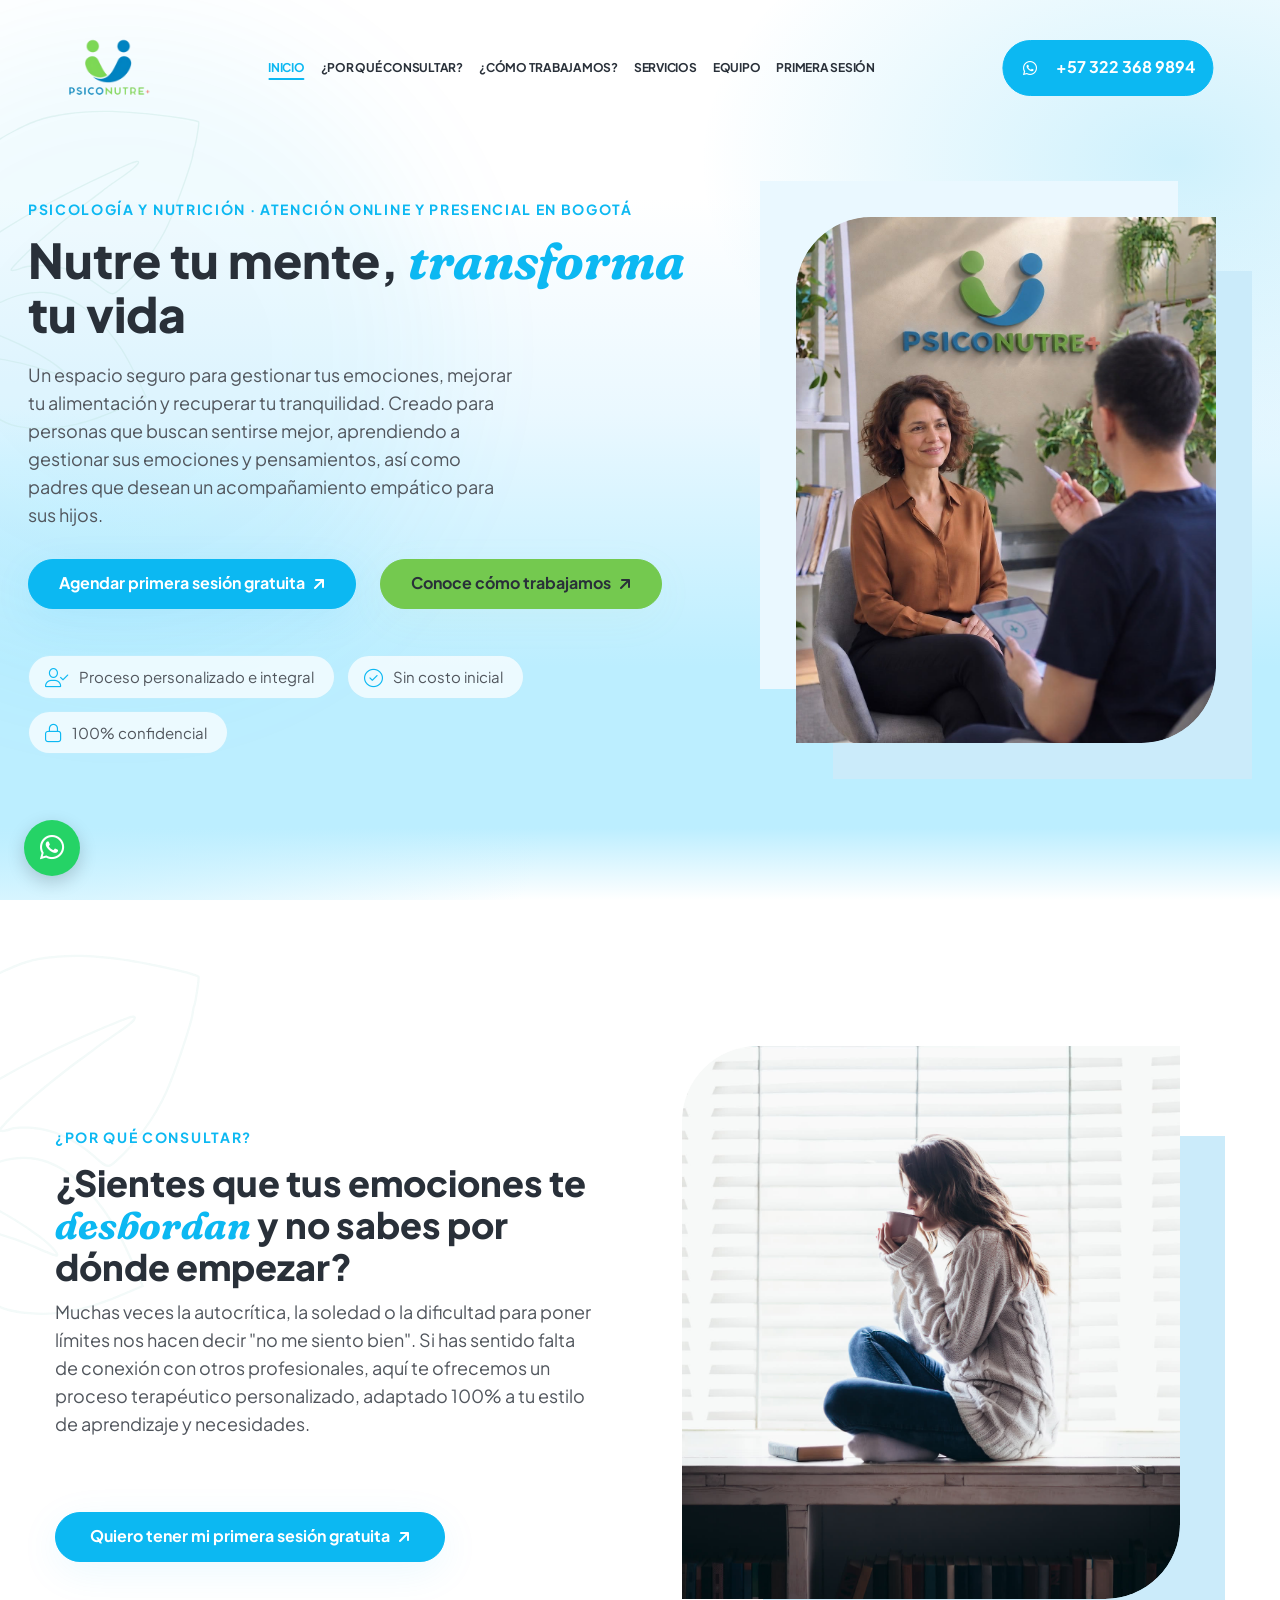
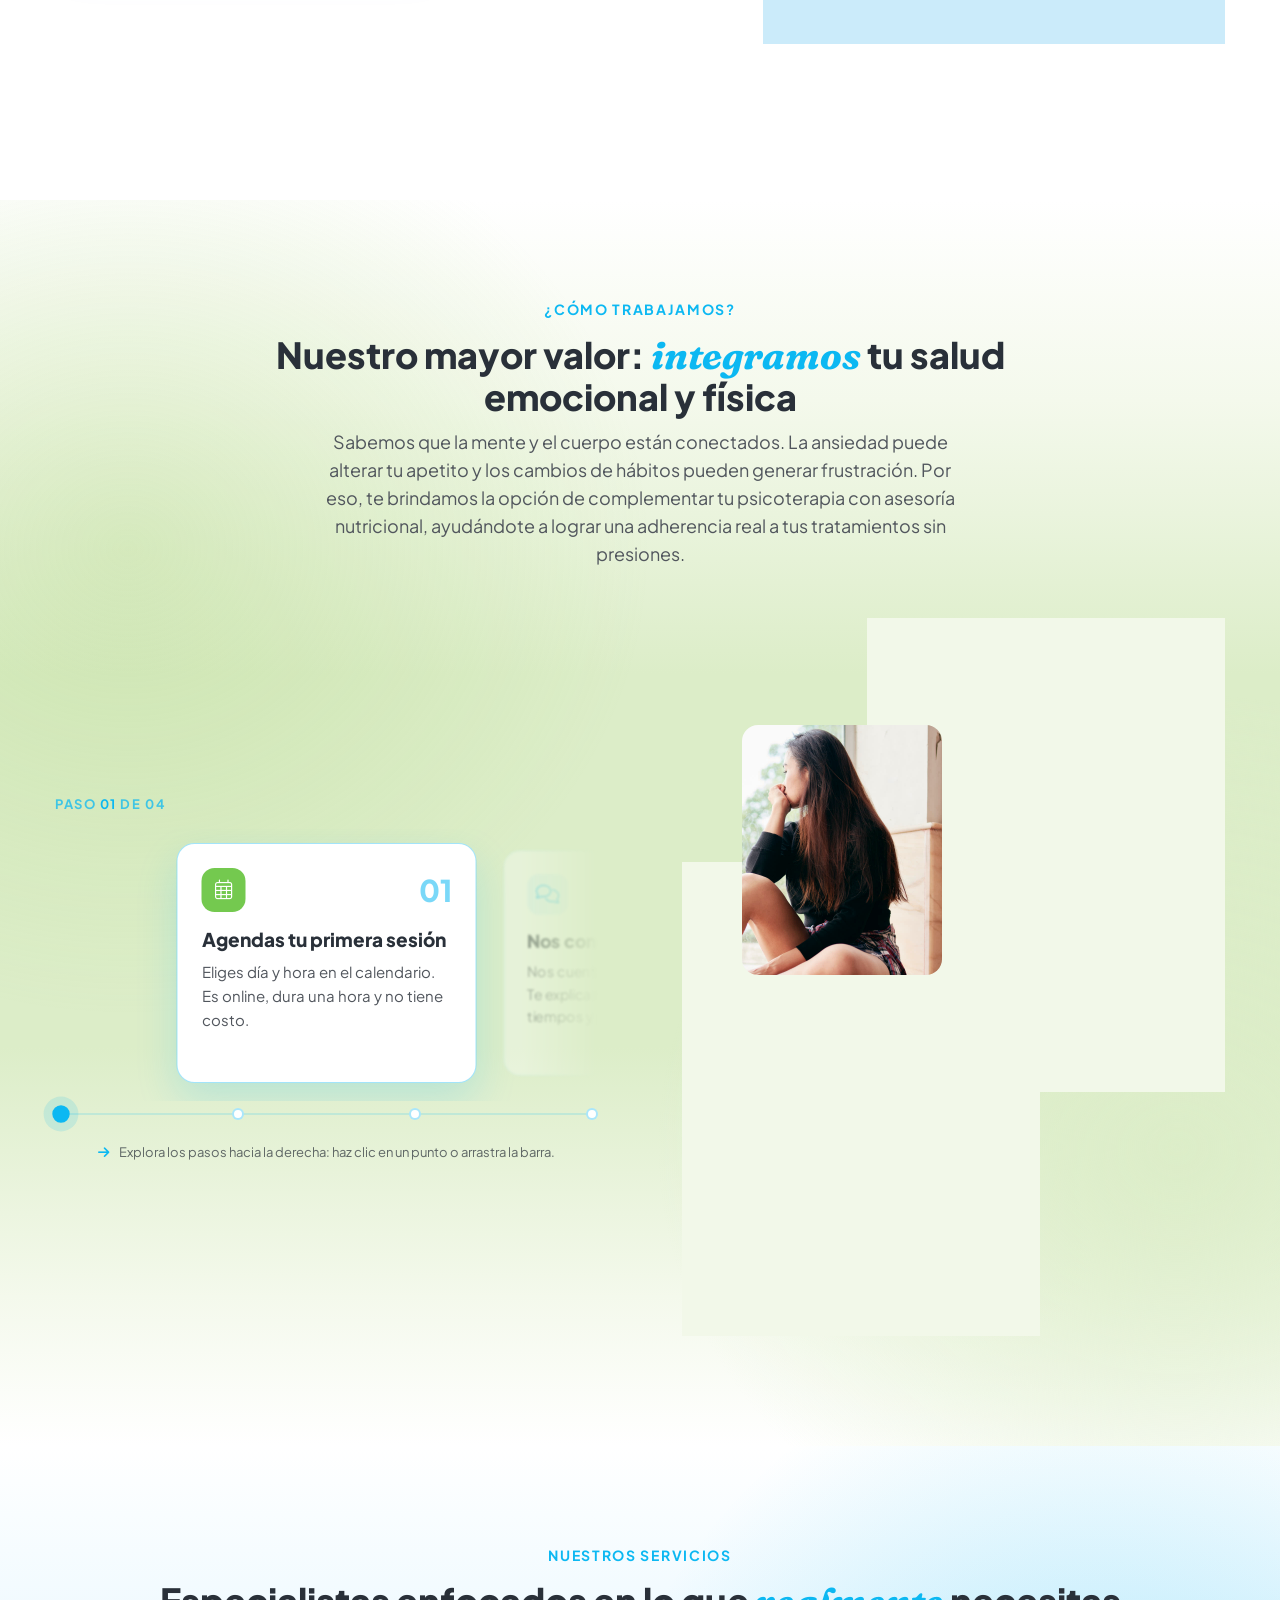
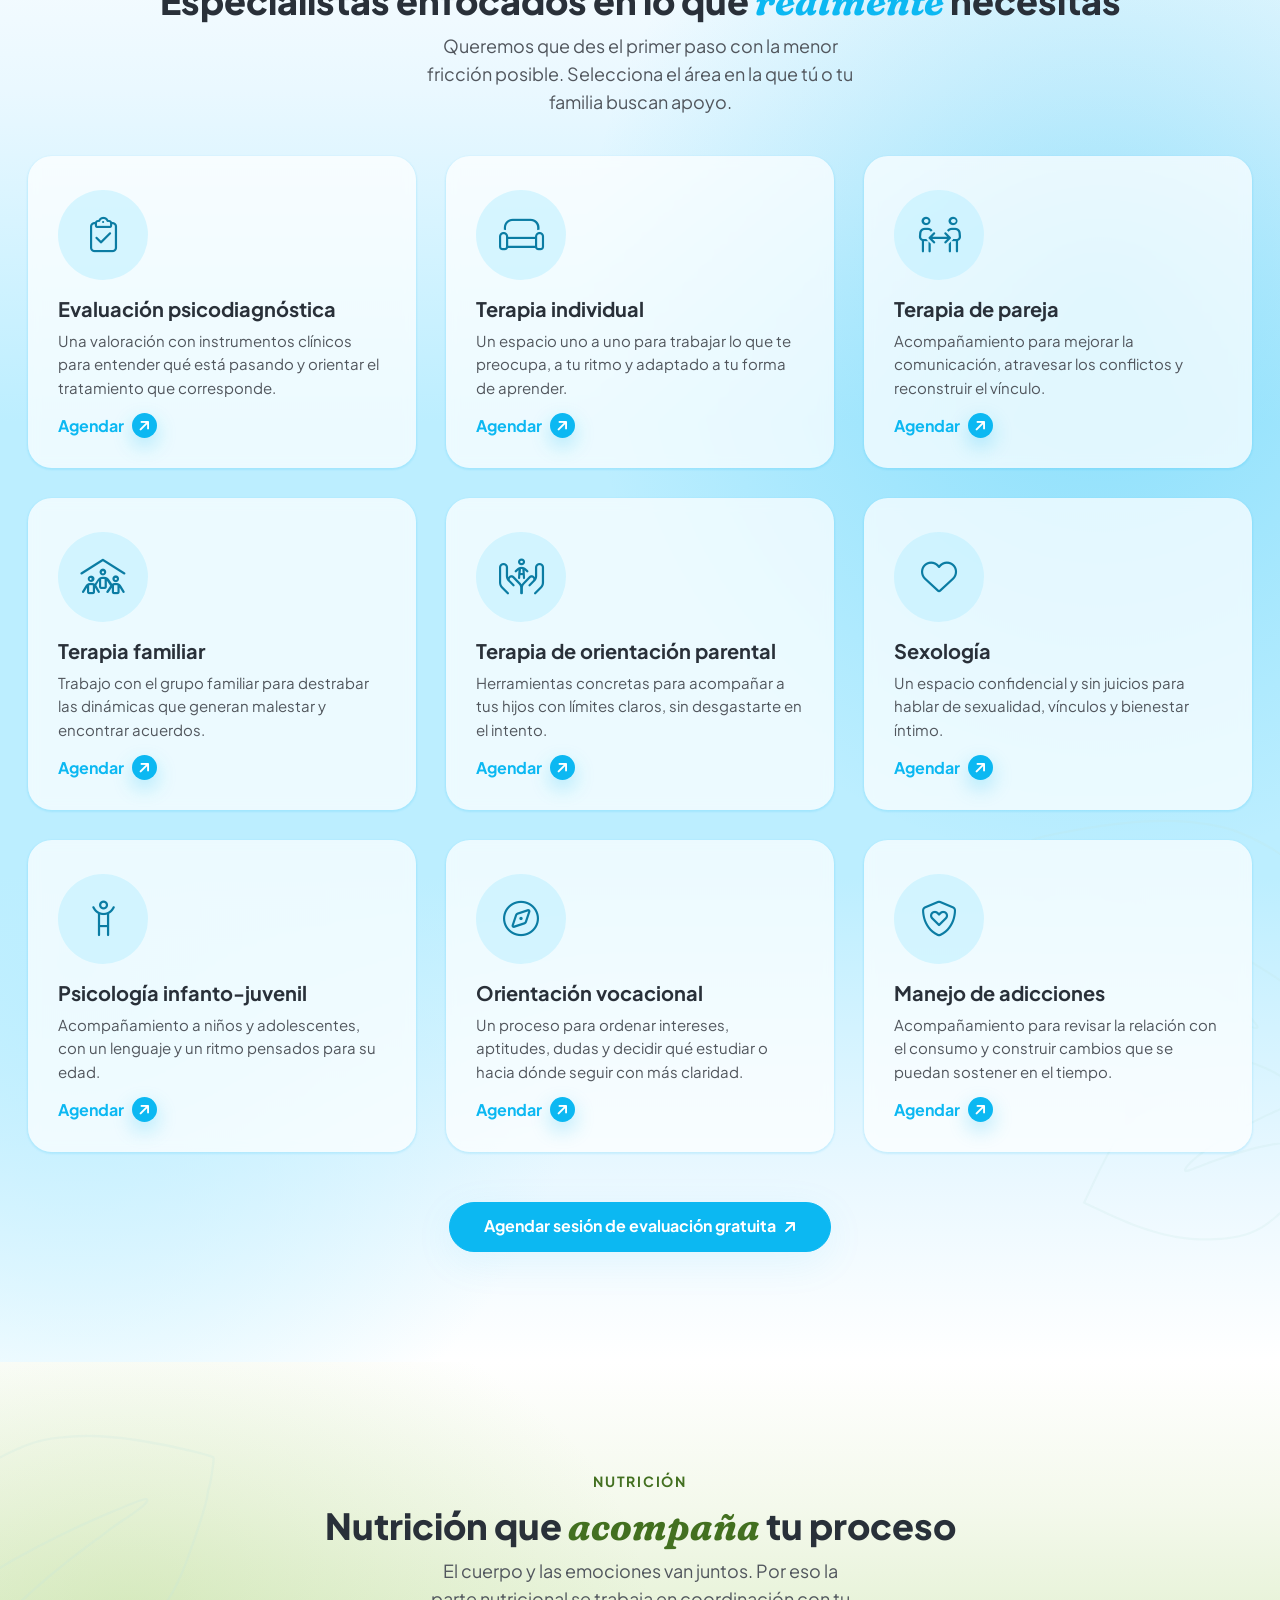
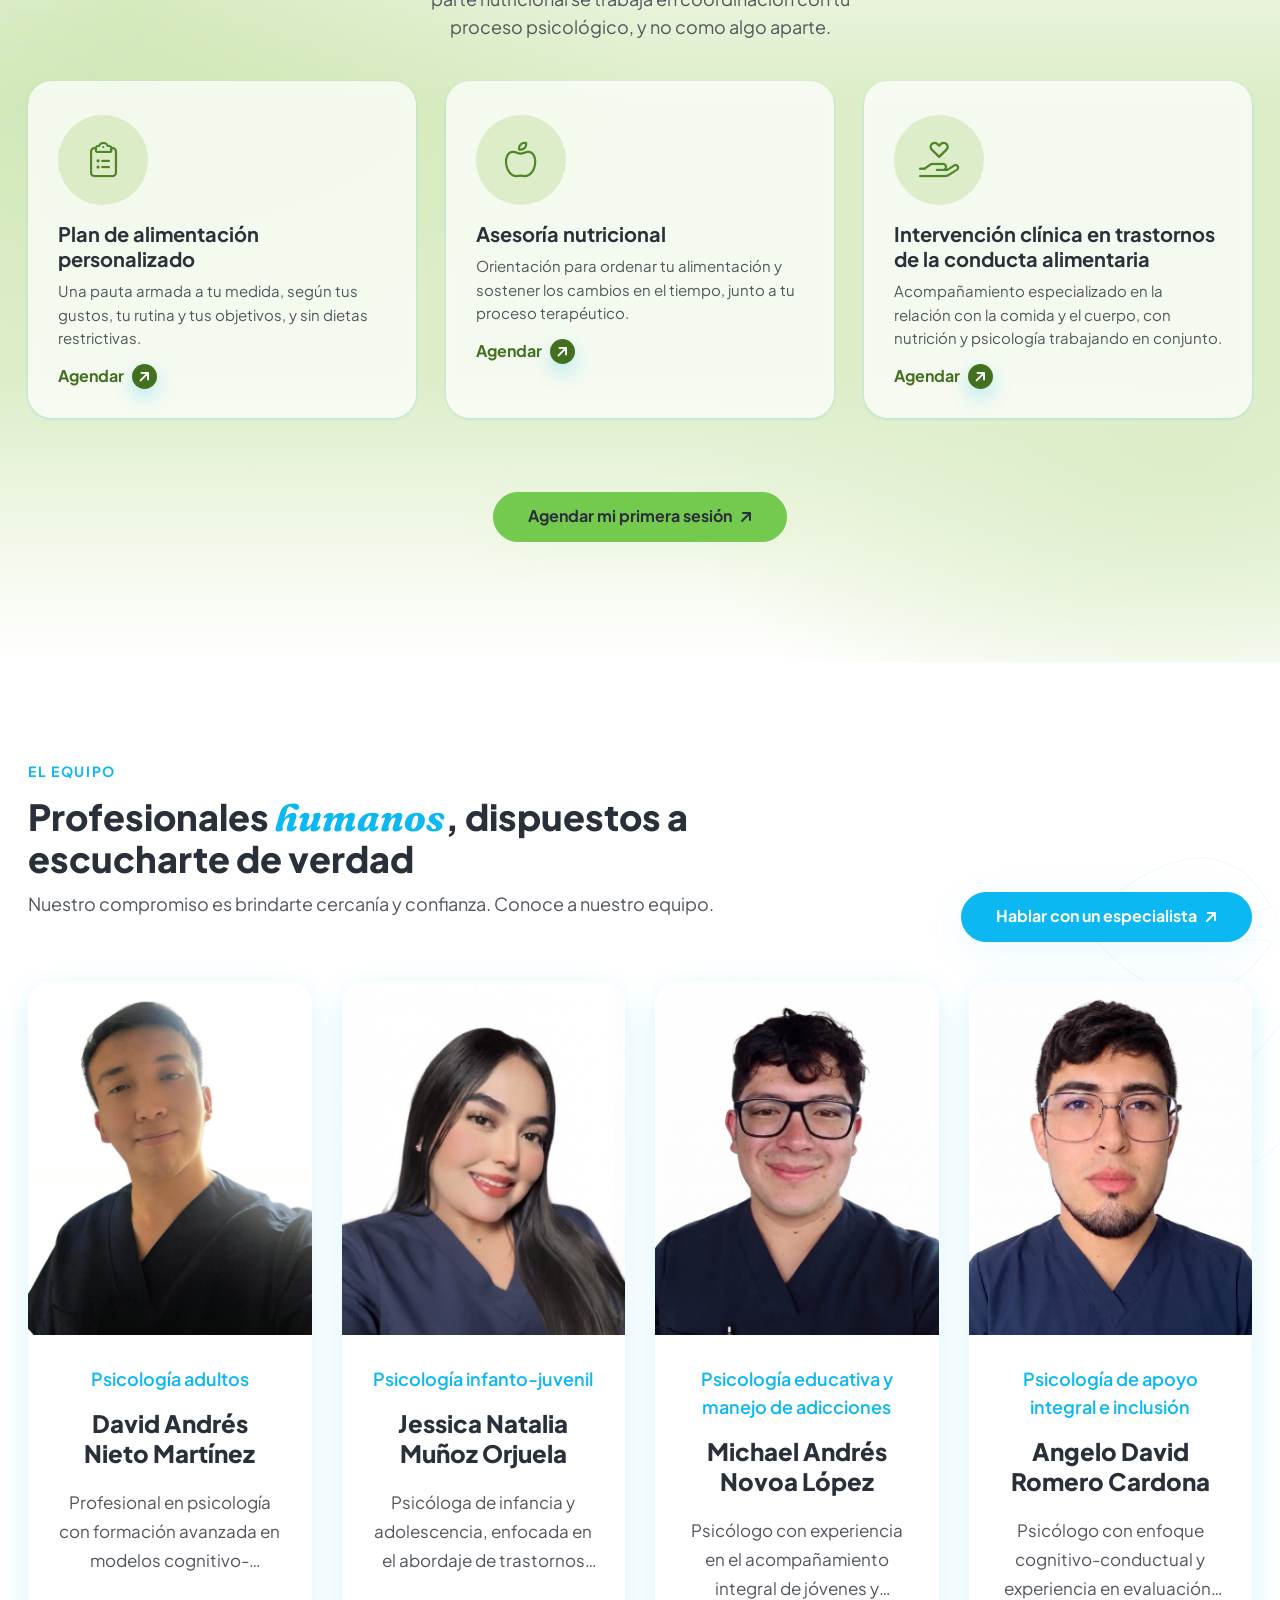
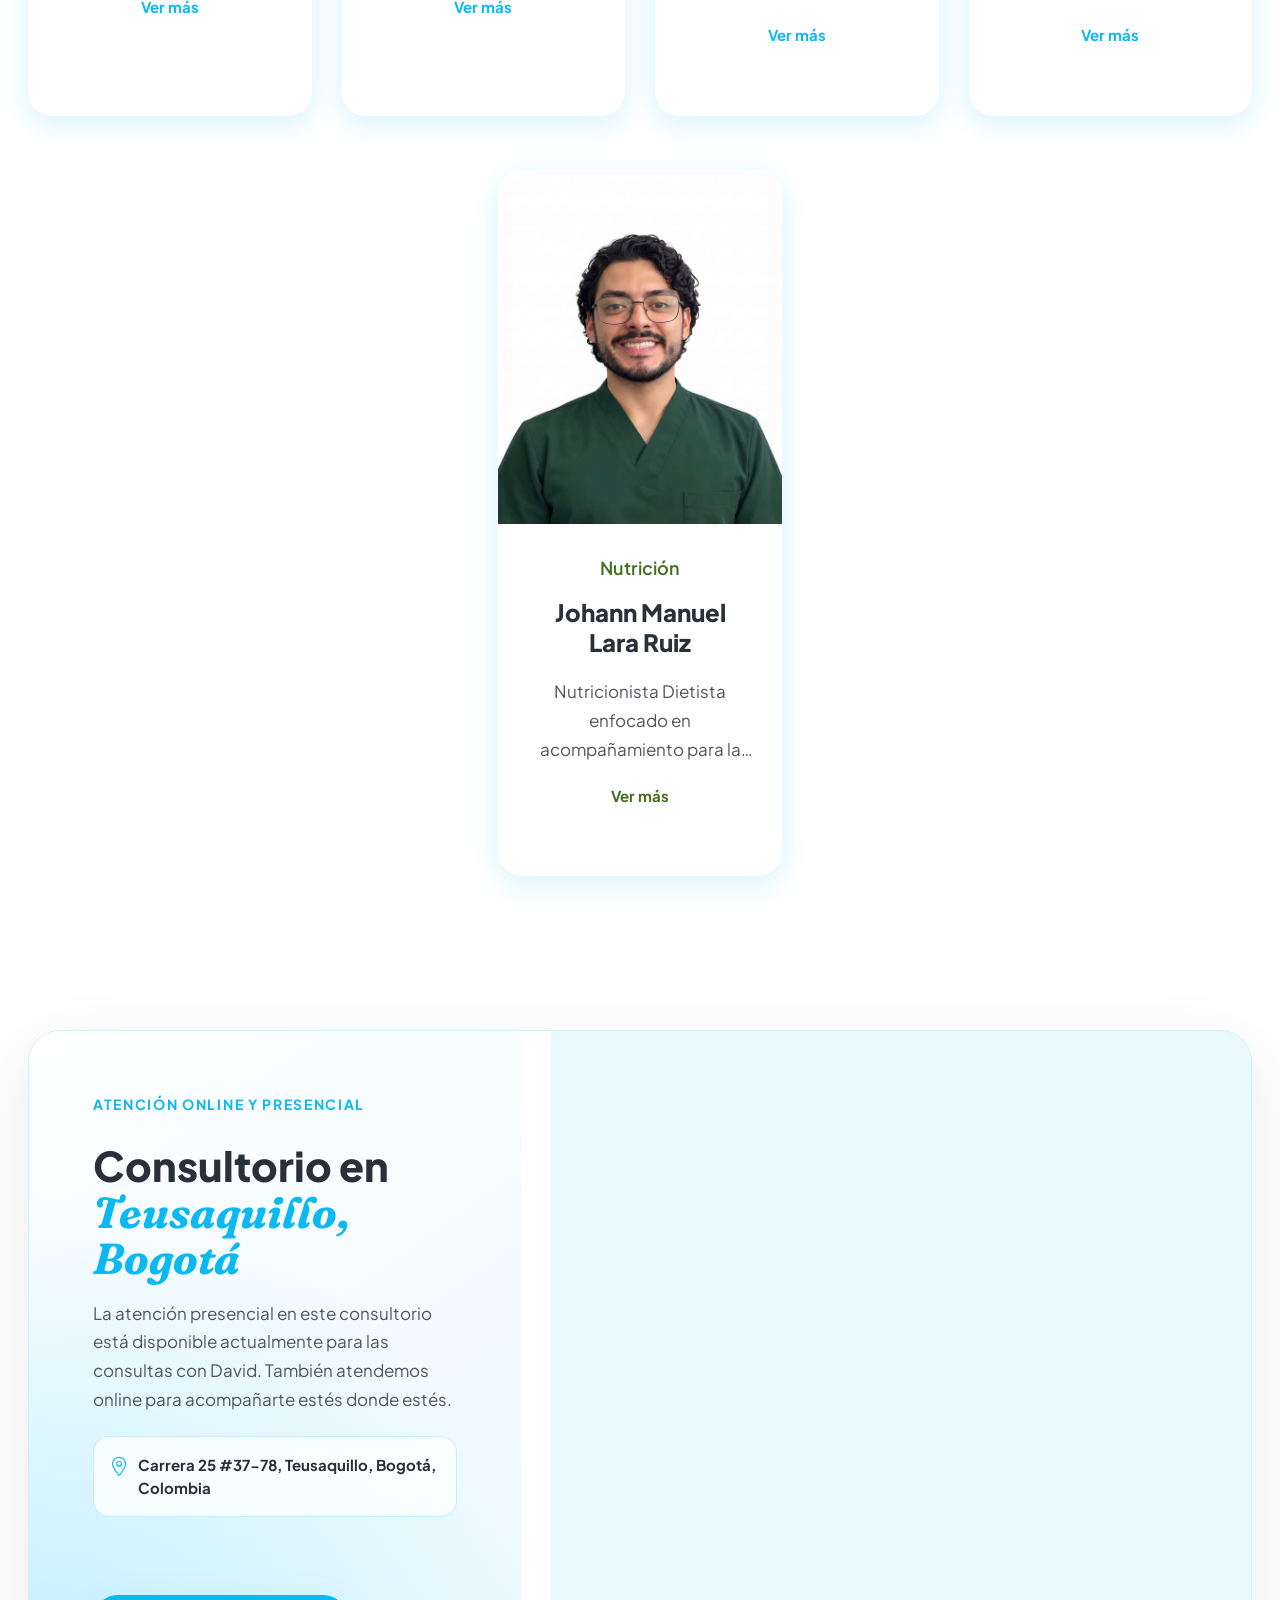
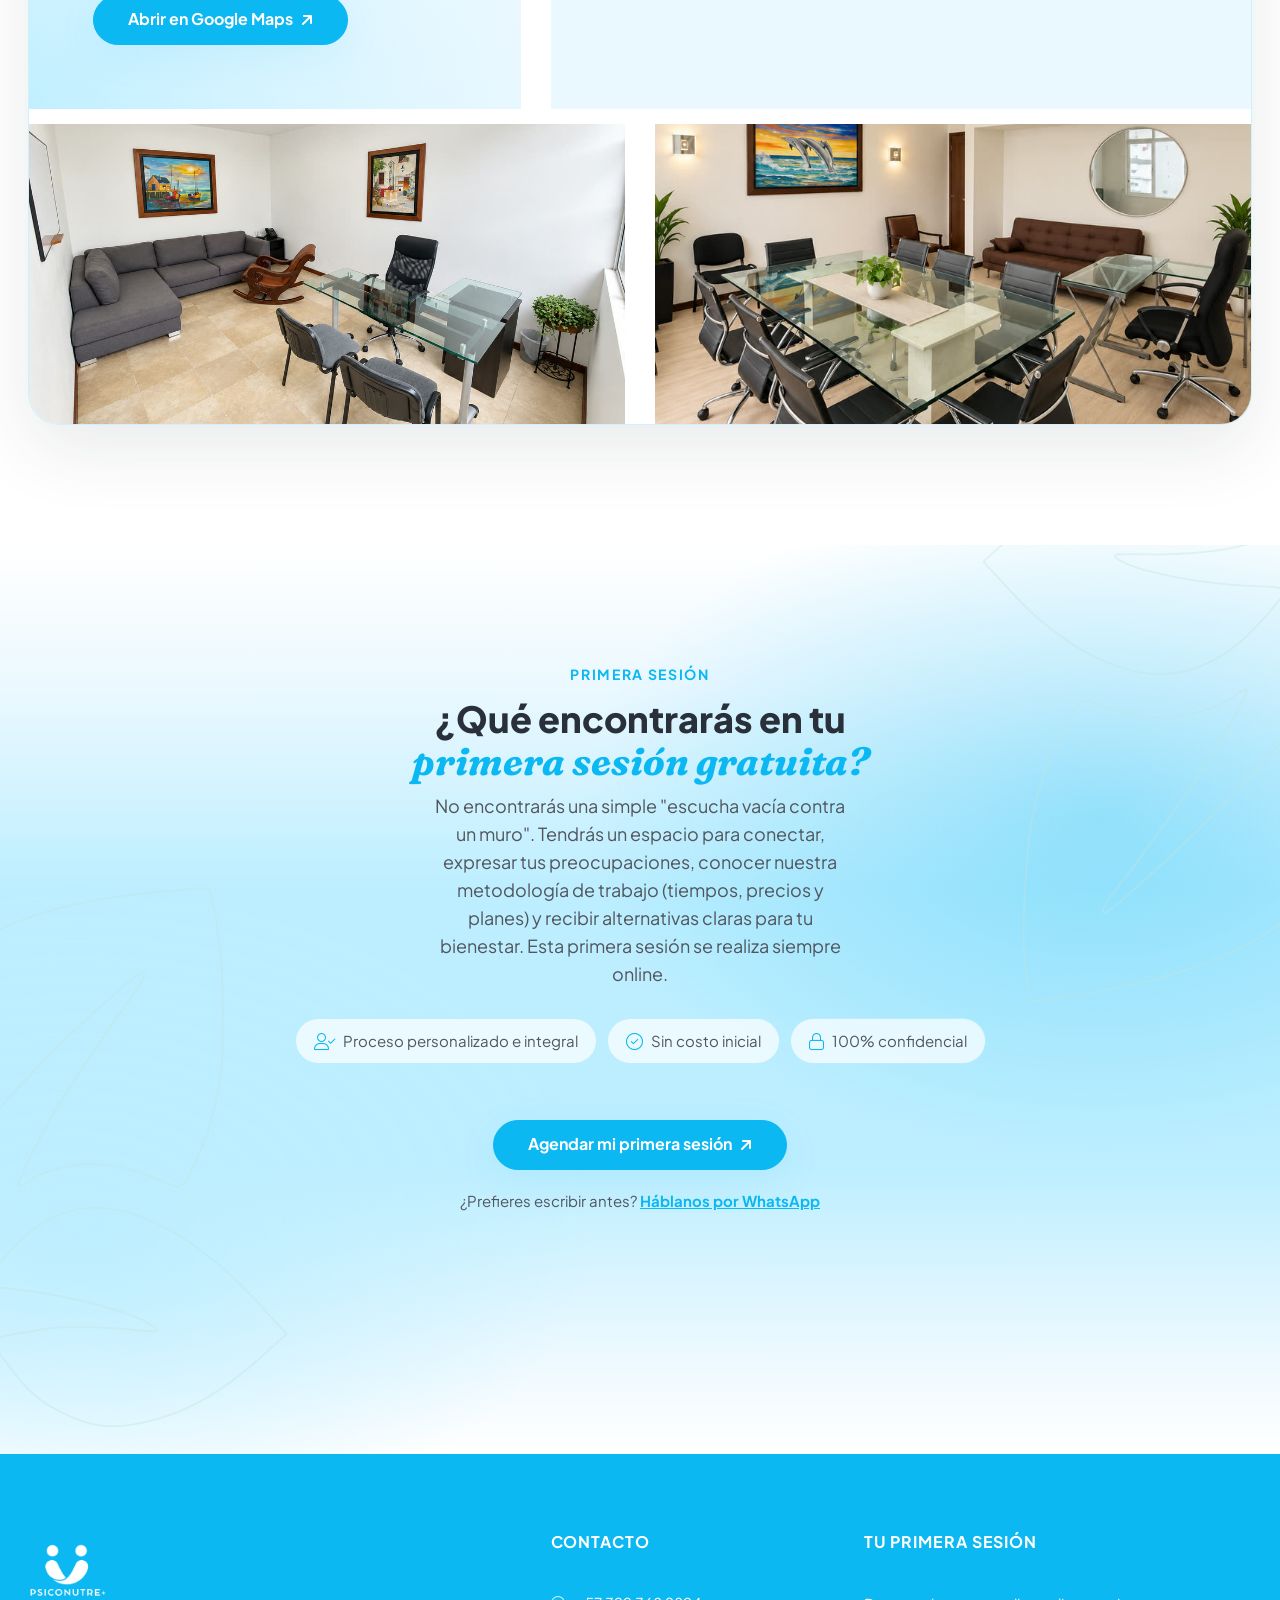
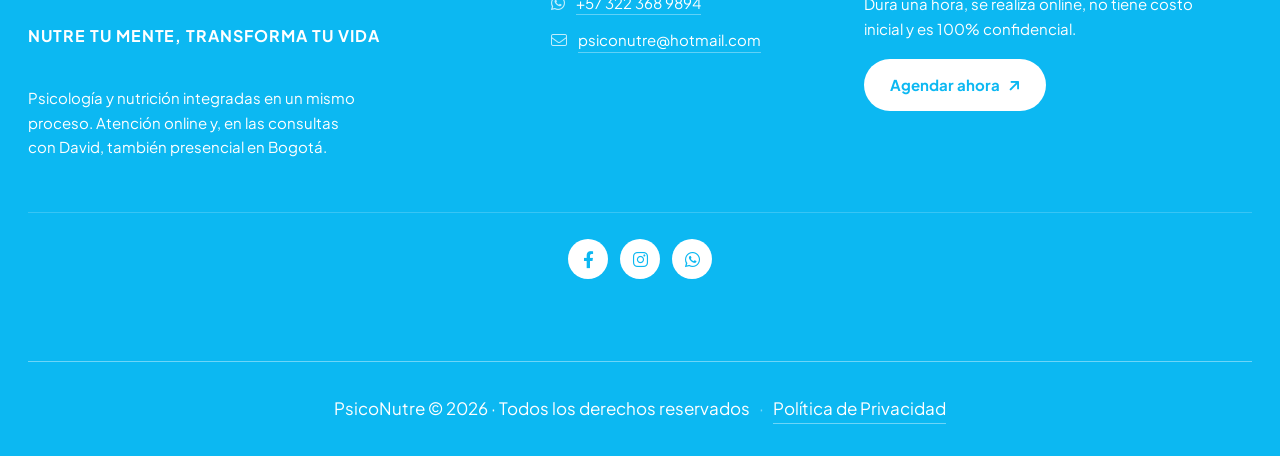
==== commit 17daaa7a: "Preparar lanzamiento: SEO, privacidad y limpieza de contenido SEO (dominio oficial https://psiconutr" ====
--- a/index.html
+++ b/index.html
@@ -14,34 +14,37 @@
     <title>Psicología y nutrición en Bogotá | PsicoNutre</title>
     <meta name="description" content="Consulta de psicología en Bogotá y online: adultos, niños y adolescentes, con acompañamiento nutricional. Primera sesión sin costo.">
 
-    <!-- AL MIGRAR AL DOMINIO REAL: descomentar el canonical y pasar
-         og:image y twitter:image a URL absoluta. Las redes sociales NO
-         resuelven rutas relativas: hoy la tarjeta compartida sale sin
-         imagen. No se pone la URL de Vercel para no declararla canonica. -->
-    <!-- <link rel="canonical" href="https://DOMINIO/"> -->
+    <!-- Canonical, og:url y las imagenes van con el dominio oficial y en
+         URL absoluta: las redes sociales NO resuelven rutas relativas y,
+         sin la URL completa, la tarjeta compartida sale sin imagen. -->
+    <link rel="canonical" href="https://psiconutresalud.com/">
 
     <meta property="og:site_name" content="PsicoNutre">
+    <meta property="og:url" content="https://psiconutresalud.com/">
     <meta property="og:title" content="Psicología y nutrición en Bogotá | PsicoNutre">
     <meta property="og:description" content="Consulta de psicología en Bogotá y online: adultos, niños y adolescentes, con acompañamiento nutricional. Primera sesión sin costo.">
-    <meta property="og:image" content="assets/images/hero/pn_hero.jpg">
+    <meta property="og:image" content="https://psiconutresalud.com/assets/images/hero/pn_hero.jpg">
+    <meta property="og:image:type" content="image/jpeg">
+    <meta property="og:image:width" content="1121">
+    <meta property="og:image:height" content="1403">
     <meta property="og:image:alt" content="Dos personas conversando durante una sesión de psicología en PsicoNutre">
     <meta property="og:type" content="website">
     <meta property="og:locale" content="es_CO">
     <meta name="twitter:card" content="summary_large_image">
     <meta name="twitter:title" content="Psicología y nutrición en Bogotá | PsicoNutre">
     <meta name="twitter:description" content="Consulta de psicología en Bogotá y online: adultos, niños y adolescentes, con acompañamiento nutricional. Primera sesión sin costo.">
-    <meta name="twitter:image" content="assets/images/hero/pn_hero.jpg">
+    <meta name="twitter:image" content="https://psiconutresalud.com/assets/images/hero/pn_hero.jpg">
     <!-- Datos estructurados. Esto es lo que Google usa para el panel
          lateral y para las busquedas locales del tipo "psicologo cerca
          de mi". No se declara "geo": el mapa embebido resuelve por
          direccion y no tenemos las coordenadas reales; inventarlas
-         mandaria gente a la puerta equivocada.
-         AL MIGRAR: agregar "url" y pasar logo/image a URL absoluta. -->
+         mandaria gente a la puerta equivocada. -->
     <script type="application/ld+json">
     {
       "@context": "https://schema.org",
       "@type": "MedicalBusiness",
       "name": "PsicoNutre",
+      "url": "https://psiconutresalud.com/",
       "slogan": "Nutre tu mente, transforma tu vida",
       "description": "Consultorio de psicología con acompañamiento nutricional en Bogotá. Atención a adultos, niños y adolescentes, presencial y online.",
       "telephone": "+573223689894",
@@ -63,28 +66,12 @@
           "name": "Colombia"
         }
       ],
-      "openingHoursSpecification": [
-        {
-          "@type": "OpeningHoursSpecification",
-          "dayOfWeek": [
-            "Monday",
-            "Tuesday",
-            "Wednesday",
-            "Thursday",
-            "Friday",
-            "Saturday",
-            "Sunday"
-          ],
-          "opens": "09:00",
-          "closes": "20:00"
-        }
-      ],
       "sameAs": [
         "https://www.instagram.com/psico__nutre/",
         "https://www.facebook.com/share/1DFCax5L9F/?mibextid=wwXIfr"
       ],
-      "logo": "assets/images/site_logo/logo_psiconutre.png",
-      "image": "assets/images/hero/pn_hero.jpg",
+      "logo": "https://psiconutresalud.com/assets/images/site_logo/logo_psiconutre.png",
+      "image": "https://psiconutresalud.com/assets/images/hero/pn_hero.jpg",
       "availableLanguage": {
         "@type": "Language",
         "name": "Español"
@@ -476,8 +463,8 @@
 
               <div class="col-lg-6 pn_tl_col">
                 <!-- Linea de tiempo de los 4 pasos. La redaccion es de Joik y
-                     refleja el flujo real (Calendly primera consulta -> Fresha
-                     pacientes asignados). PENDIENTE DE APROBACION DE DAVID. -->
+                     refleja el flujo real: la primera sesion se agenda por
+                     Medilink (HealthAtom). -->
                 <div class="pn_tl">
 
                   <p class="pn_tl_meta">
@@ -570,10 +557,8 @@
               </p>
             </div>
 
-            <!-- Descripciones redactadas por Joik como propuesta.
-                 PENDIENTE DE APROBACION DE DAVID: son descripciones de servicios
-                 clinicos y las tiene que validar un profesional habilitado.
-                 [PENDIENTE ICONOS] Se reutilizan los iconos de la plantilla. -->
+            <!-- Descripciones redactadas por Joik y aprobadas por David.
+                 Iconos: Font Awesome Pro (fa-light), uno por servicio. -->
             <div class="row justify-content-center">
 
               <div class="col-lg-4 col-md-6 col-sm-6">
@@ -745,9 +730,7 @@
              Va en VERDE y psicologia en CELESTE: es la distincion que pidio
              David. Por eso reusa .pn_grad_green, el mismo fondo que Proceso.
 
-             Las descripciones son propuesta de Joik.
-             PENDIENTE DE APROBACION DE DAVID: son descripciones de servicios
-             clinicos y las tiene que validar un profesional habilitado.
+             Las descripciones son de Joik y estan aprobadas por David.
         ================================================== -->
         <section id="nutricion" class="service_section section_space_lg pn_grad_green pn_full pn_clip">
           <div class="pn_leaf pn_leaf_nutricion"><img decoding="async" loading="lazy" src="assets/images/shapes/shape_leaf_left.svg" alt=""></div>
@@ -1021,10 +1004,7 @@
                 </p>
               </div>
               <!-- El formulario de la plantilla se saco: el agendamiento va por
-                   Calendly. Cuando exista la cuenta de PsicoNutre, este bloque se
-                   reemplaza por el widget embebido o el href del boton apunta al
-                   enlace real.
-                   El boton real de reserva esta en la seccion #agenda. -->
+                   Medilink (HealthAtom), con el boton de abajo. -->
               <div class="pn_cta_wrap text-center">
                 <ul class="pn_cta_datos unordered_list justify-content-center">
                   <li><i class="fa-light fa-user-check"></i><span>Proceso personalizado e integral</span></li>
@@ -1094,10 +1074,6 @@
                     <i class="fa-light fa-envelope"></i>
                     <a href="mailto:psiconutre@hotmail.com">psiconutre@hotmail.com</a>
                   </li>
-                  <li>
-                    <i class="fa-light fa-clock"></i>
-                    <span>Lunes a domingo<br>09:00 – 20:00</span>
-                  </li>
                 </ul>
               </div>
 
--- a/assets/css/psiconutre.css
+++ b/assets/css/psiconutre.css
@@ -1471,7 +1471,7 @@
  * 36. Bloque de cierre (Agenda)
  *
  * Reemplaza al formulario de la plantilla: el
- * agendamiento va por Calendly.
+ * agendamiento va por Medilink (HealthAtom).
  * -------------------------------------------------- */
 
 .pn_cta_datos {
@@ -2701,8 +2701,8 @@
  * a sus hijos: el icono y el texto se quedaban pegados a
  * la izquierda mientras el resto del footer iba centrado.
  *
- * Se centra el par icono+texto como unidad. El bloque de
- * horario lleva un <br>, asi que ademas se centra su texto.
+ * Se centra el par icono+texto como unidad, y ademas su
+ * texto por si un item ocupa mas de una linea.
  * -------------------------------------------------- */
 
 @media screen and (max-width: 991px) {
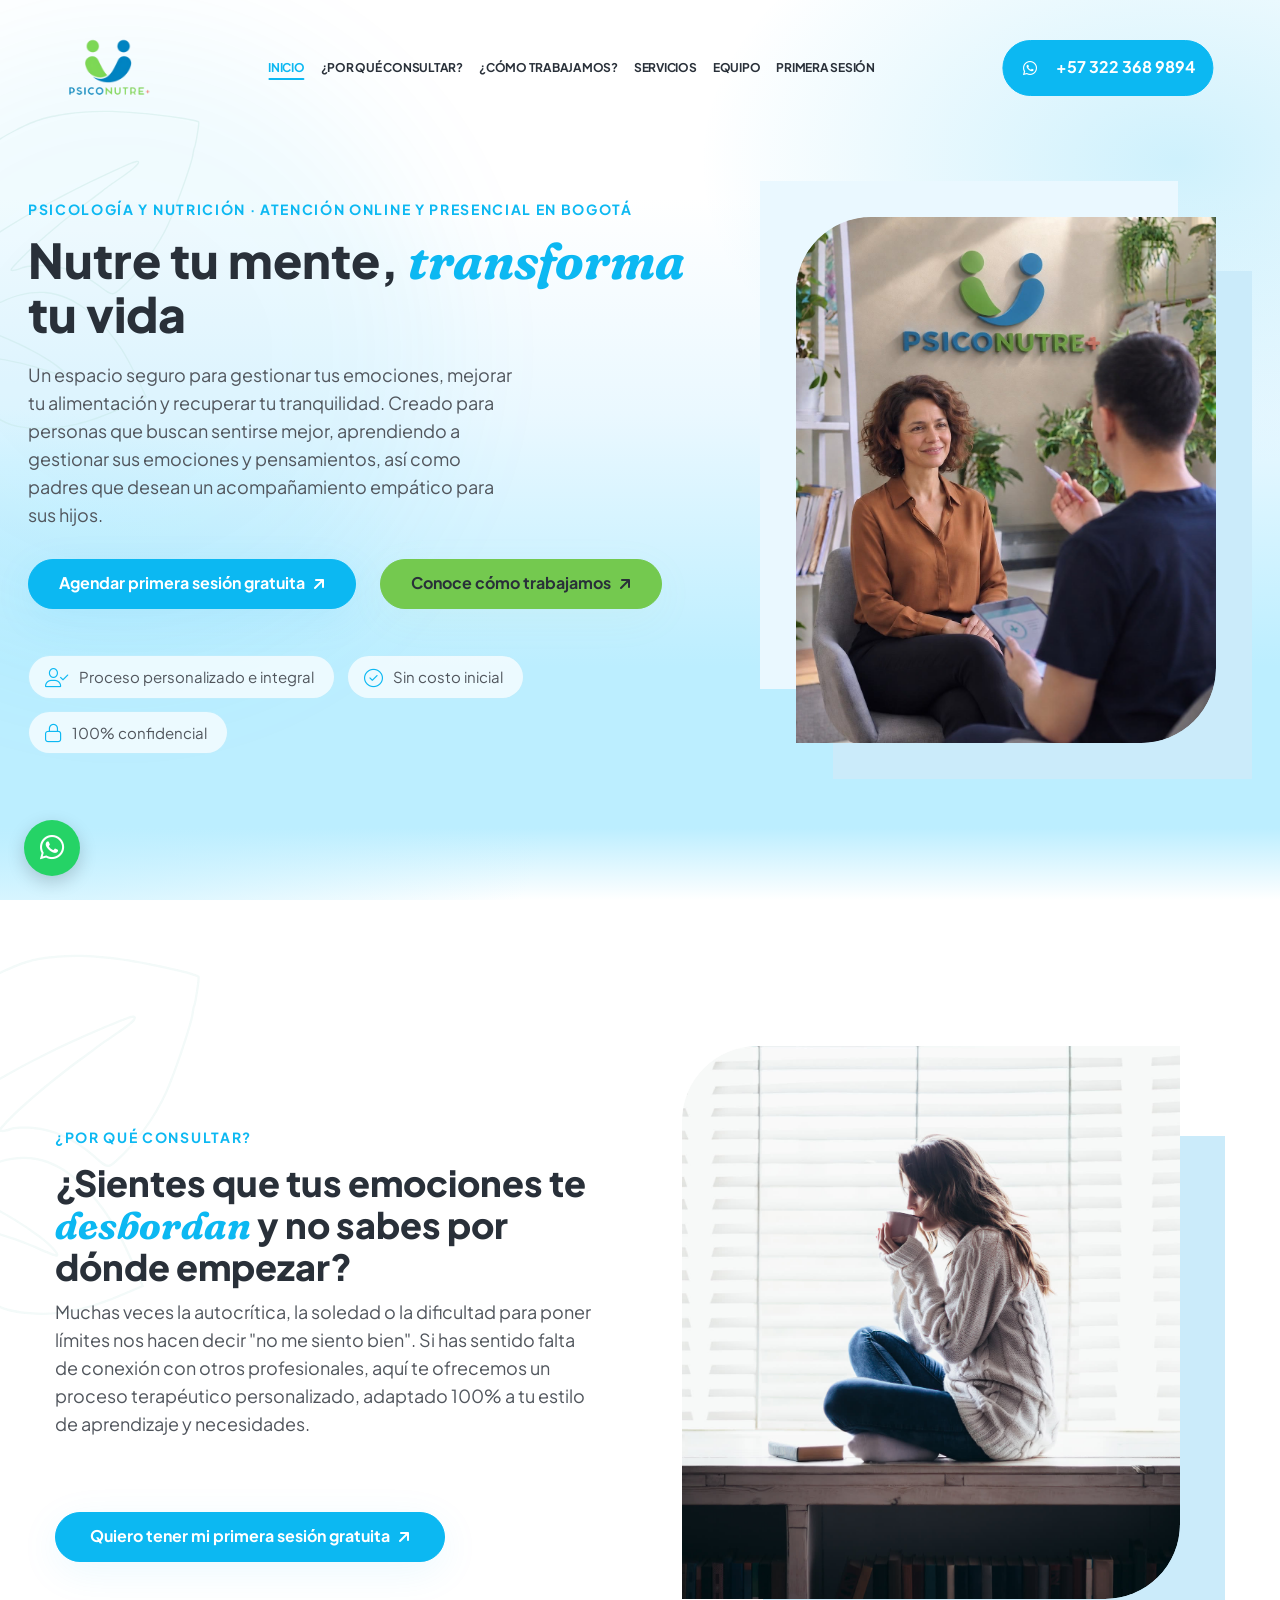
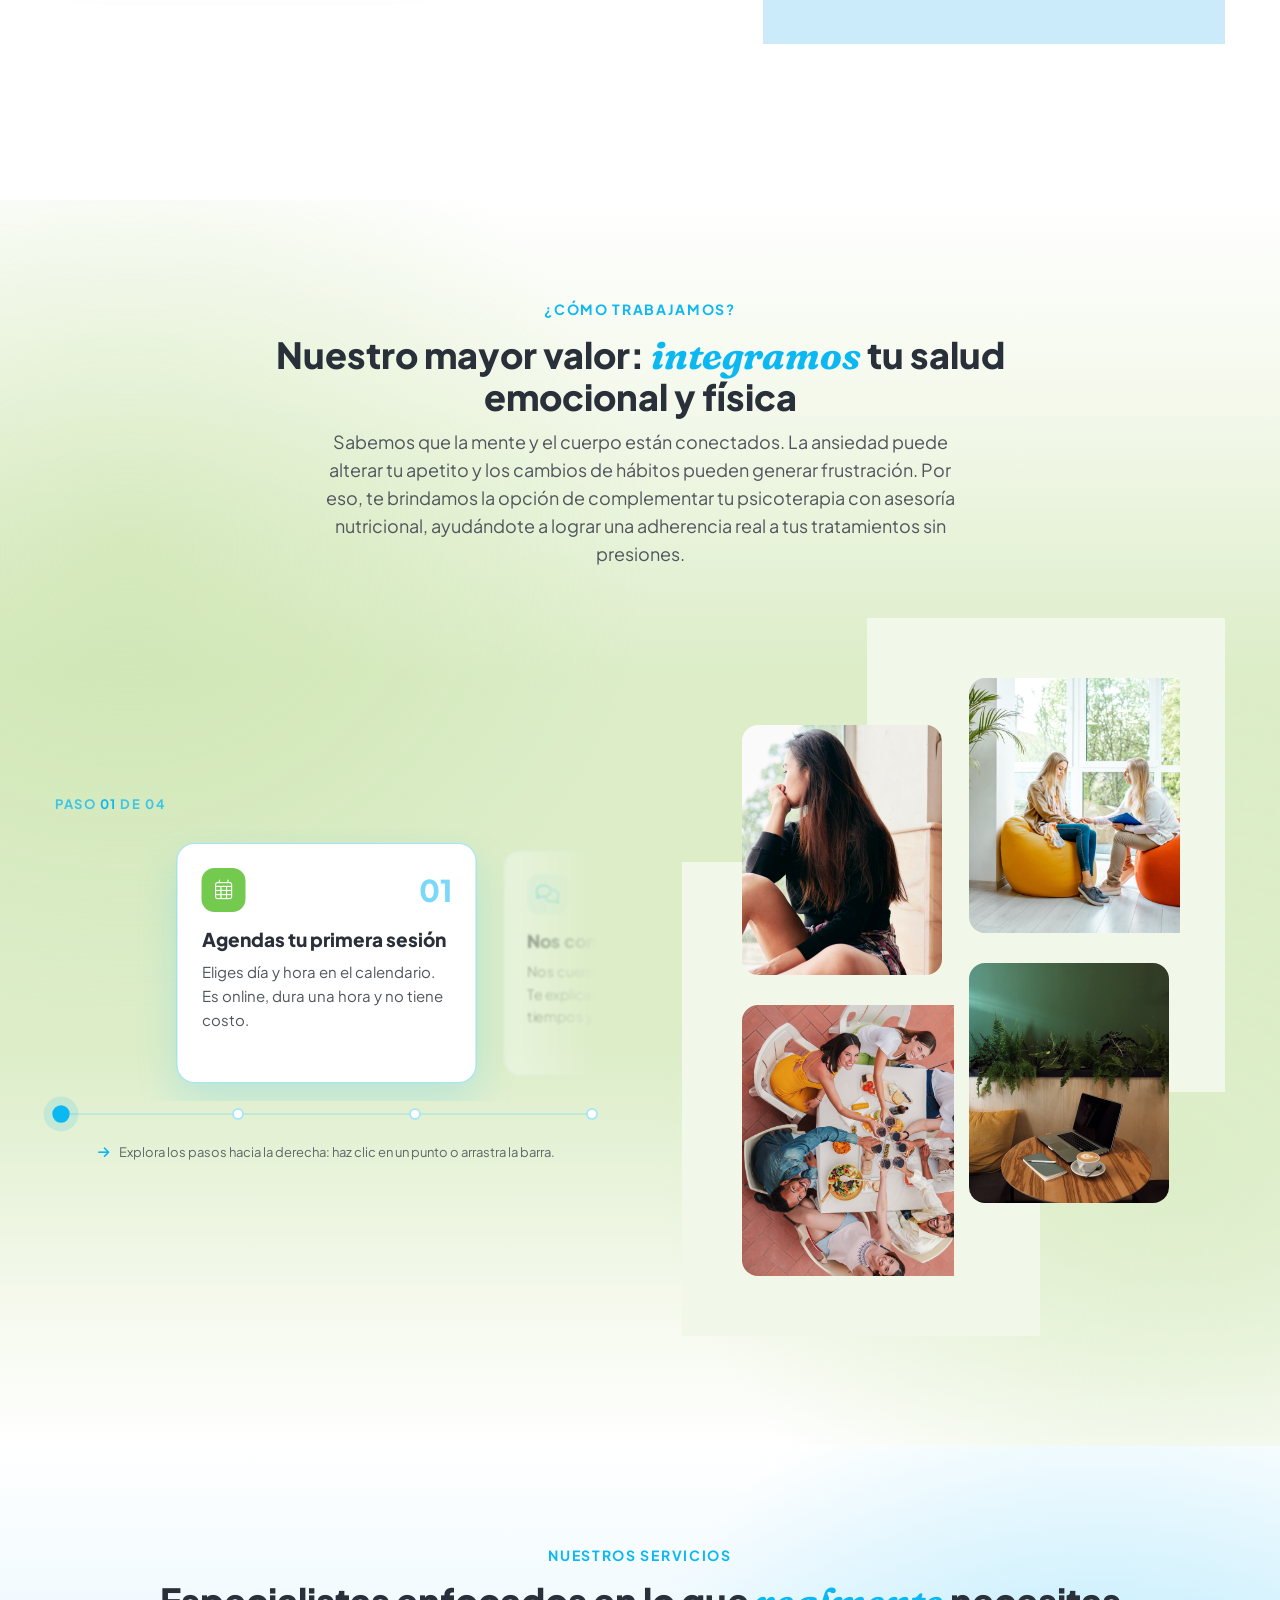
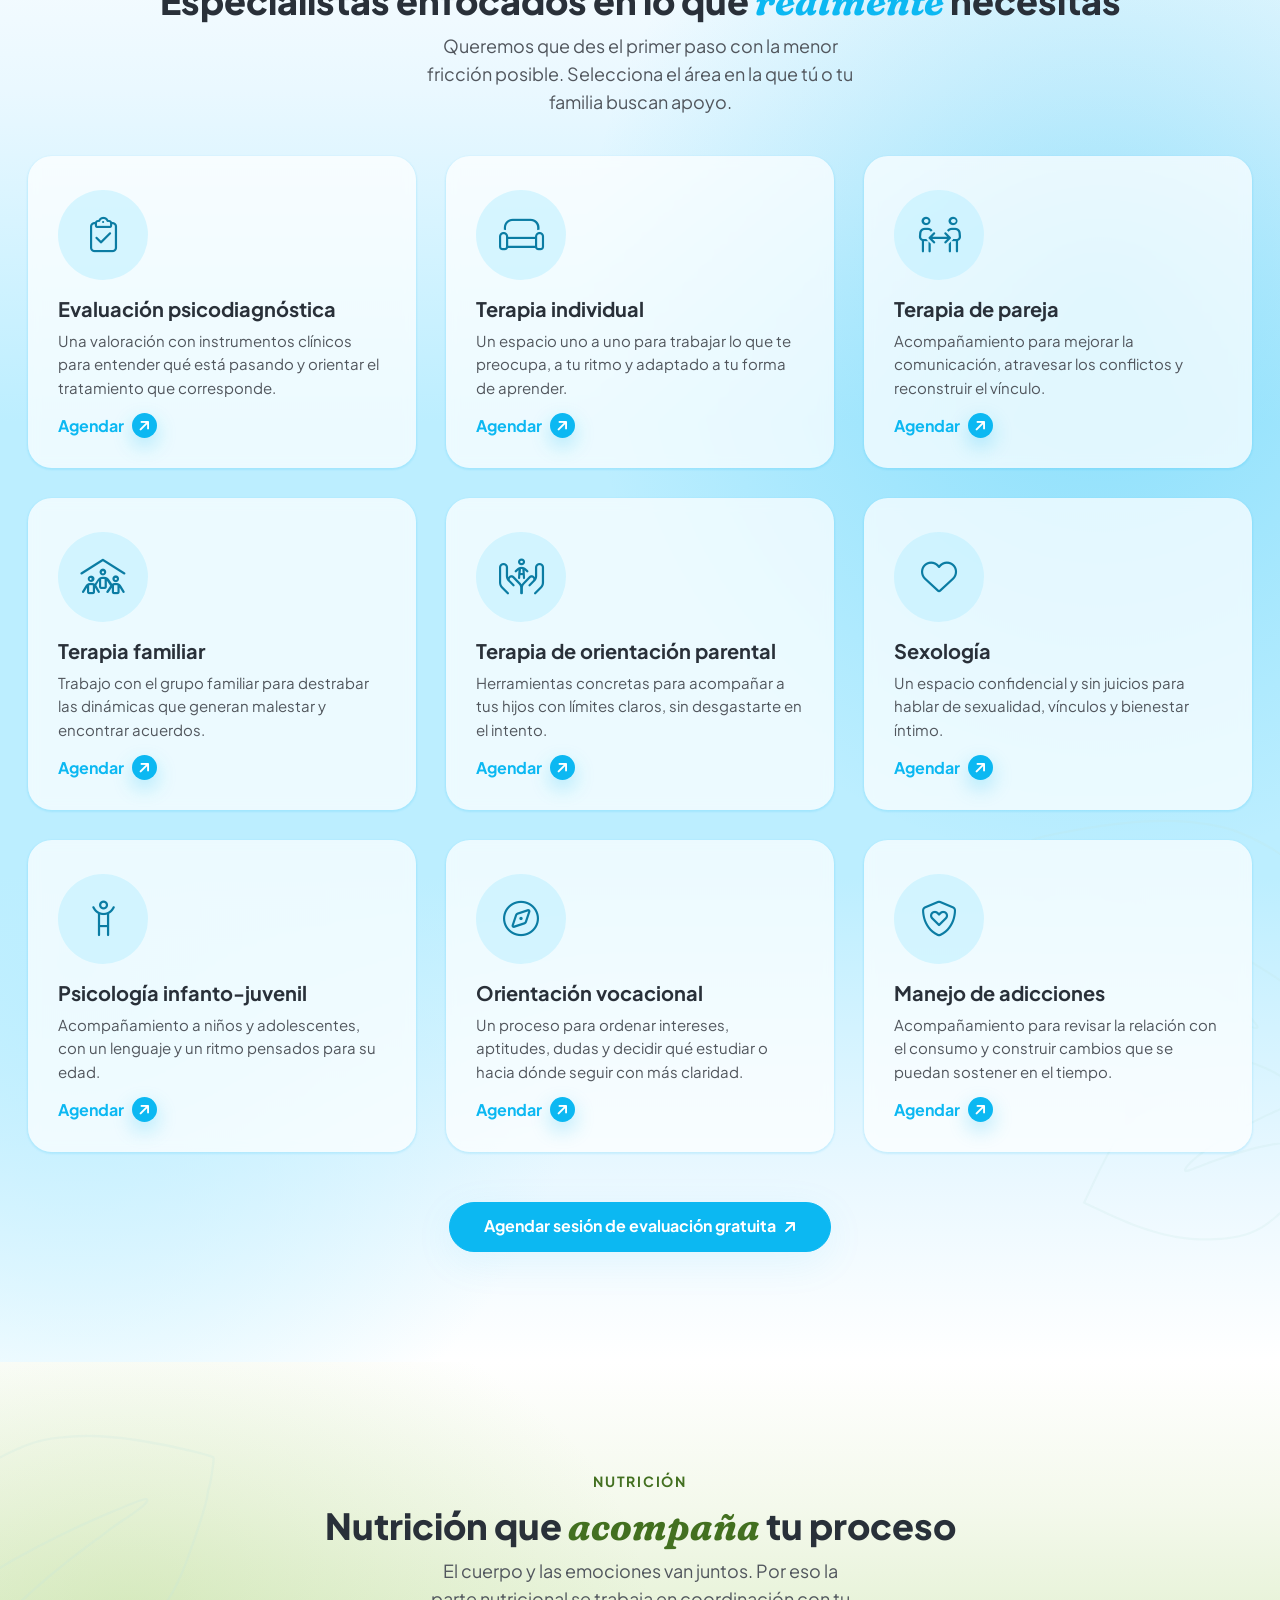
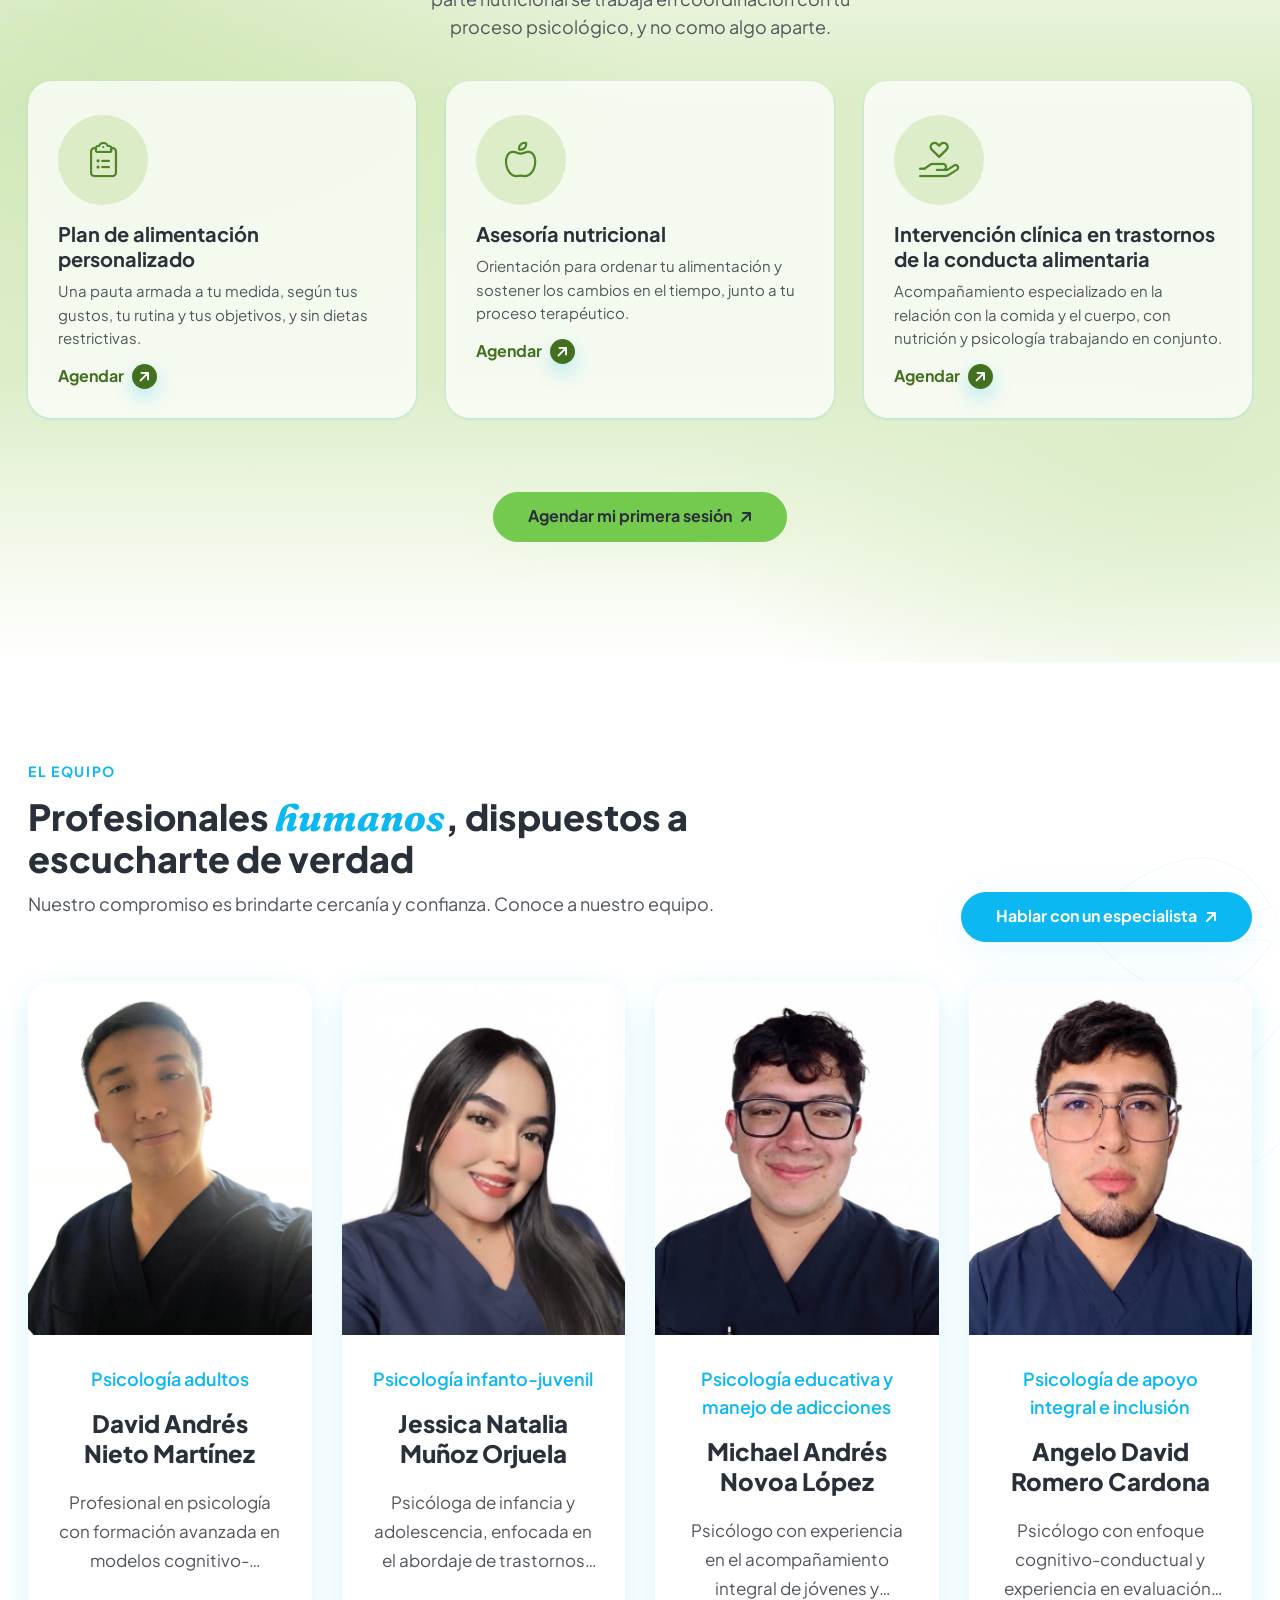
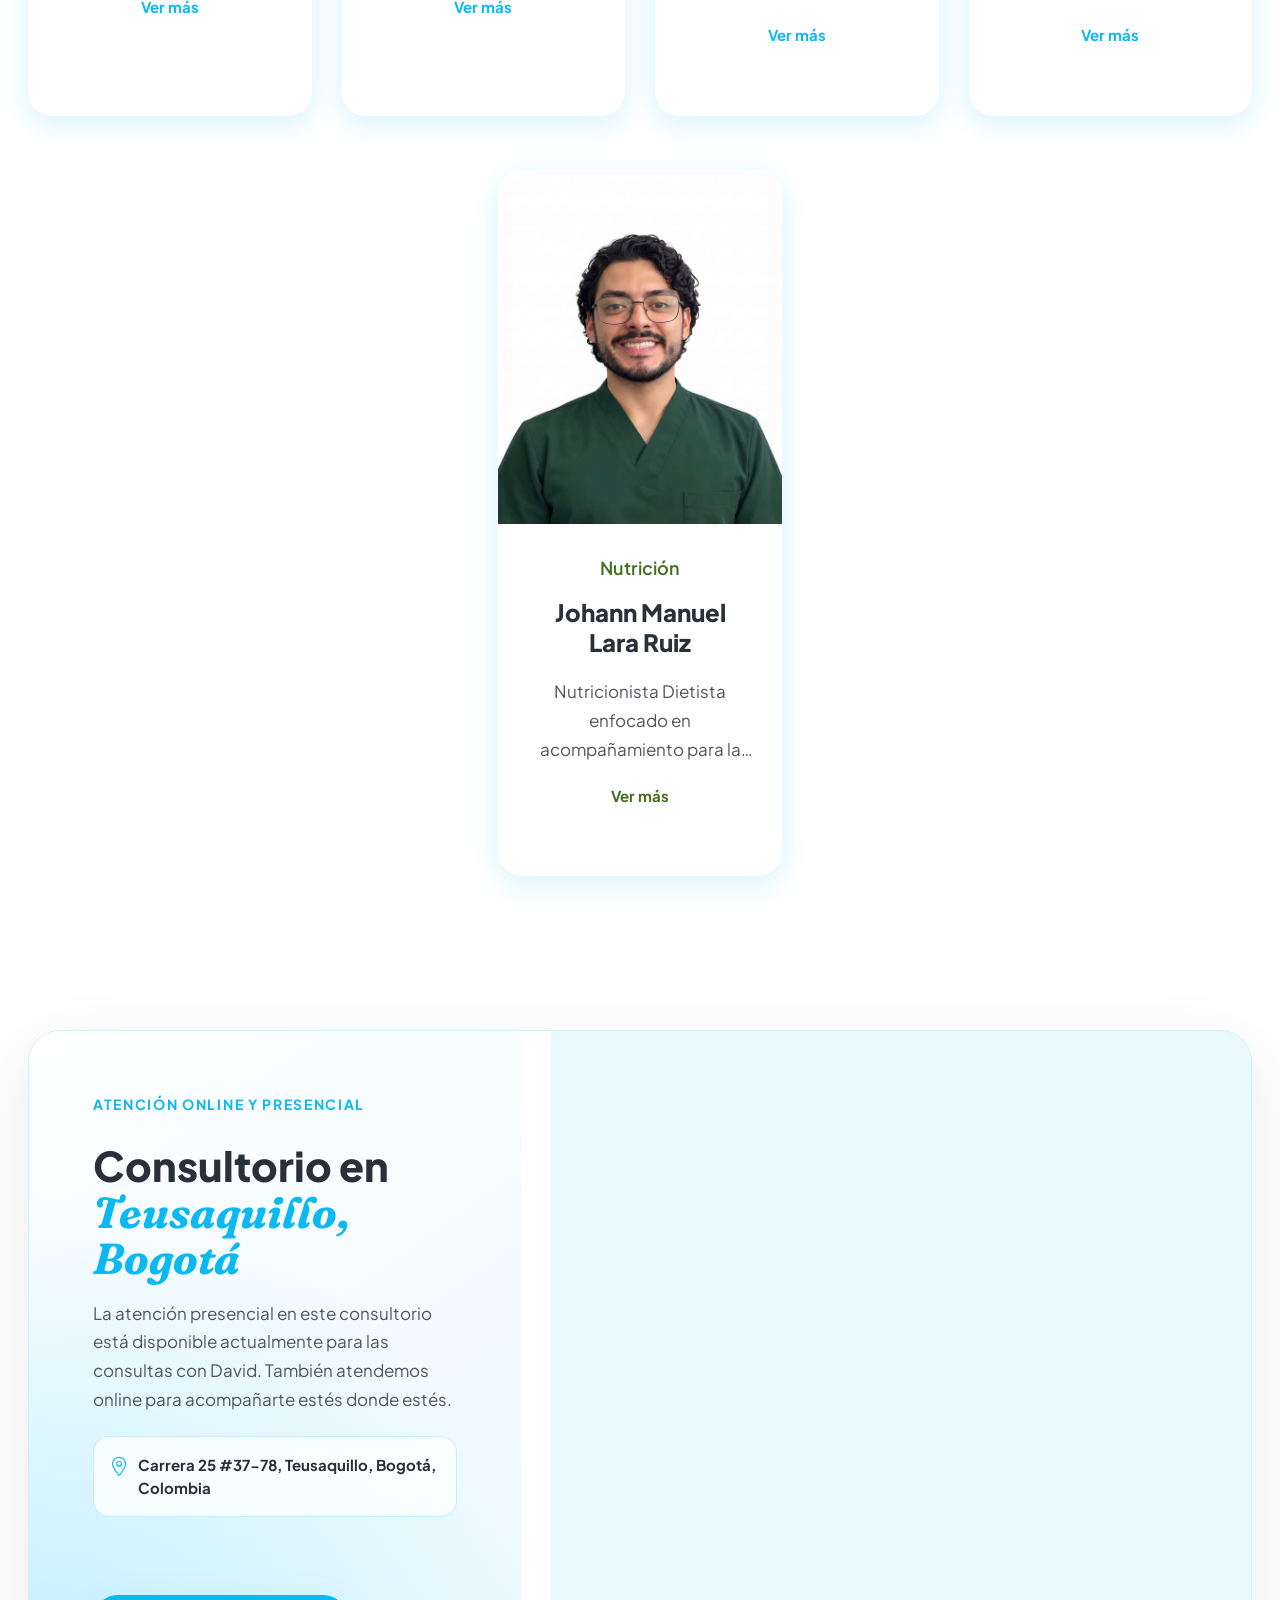
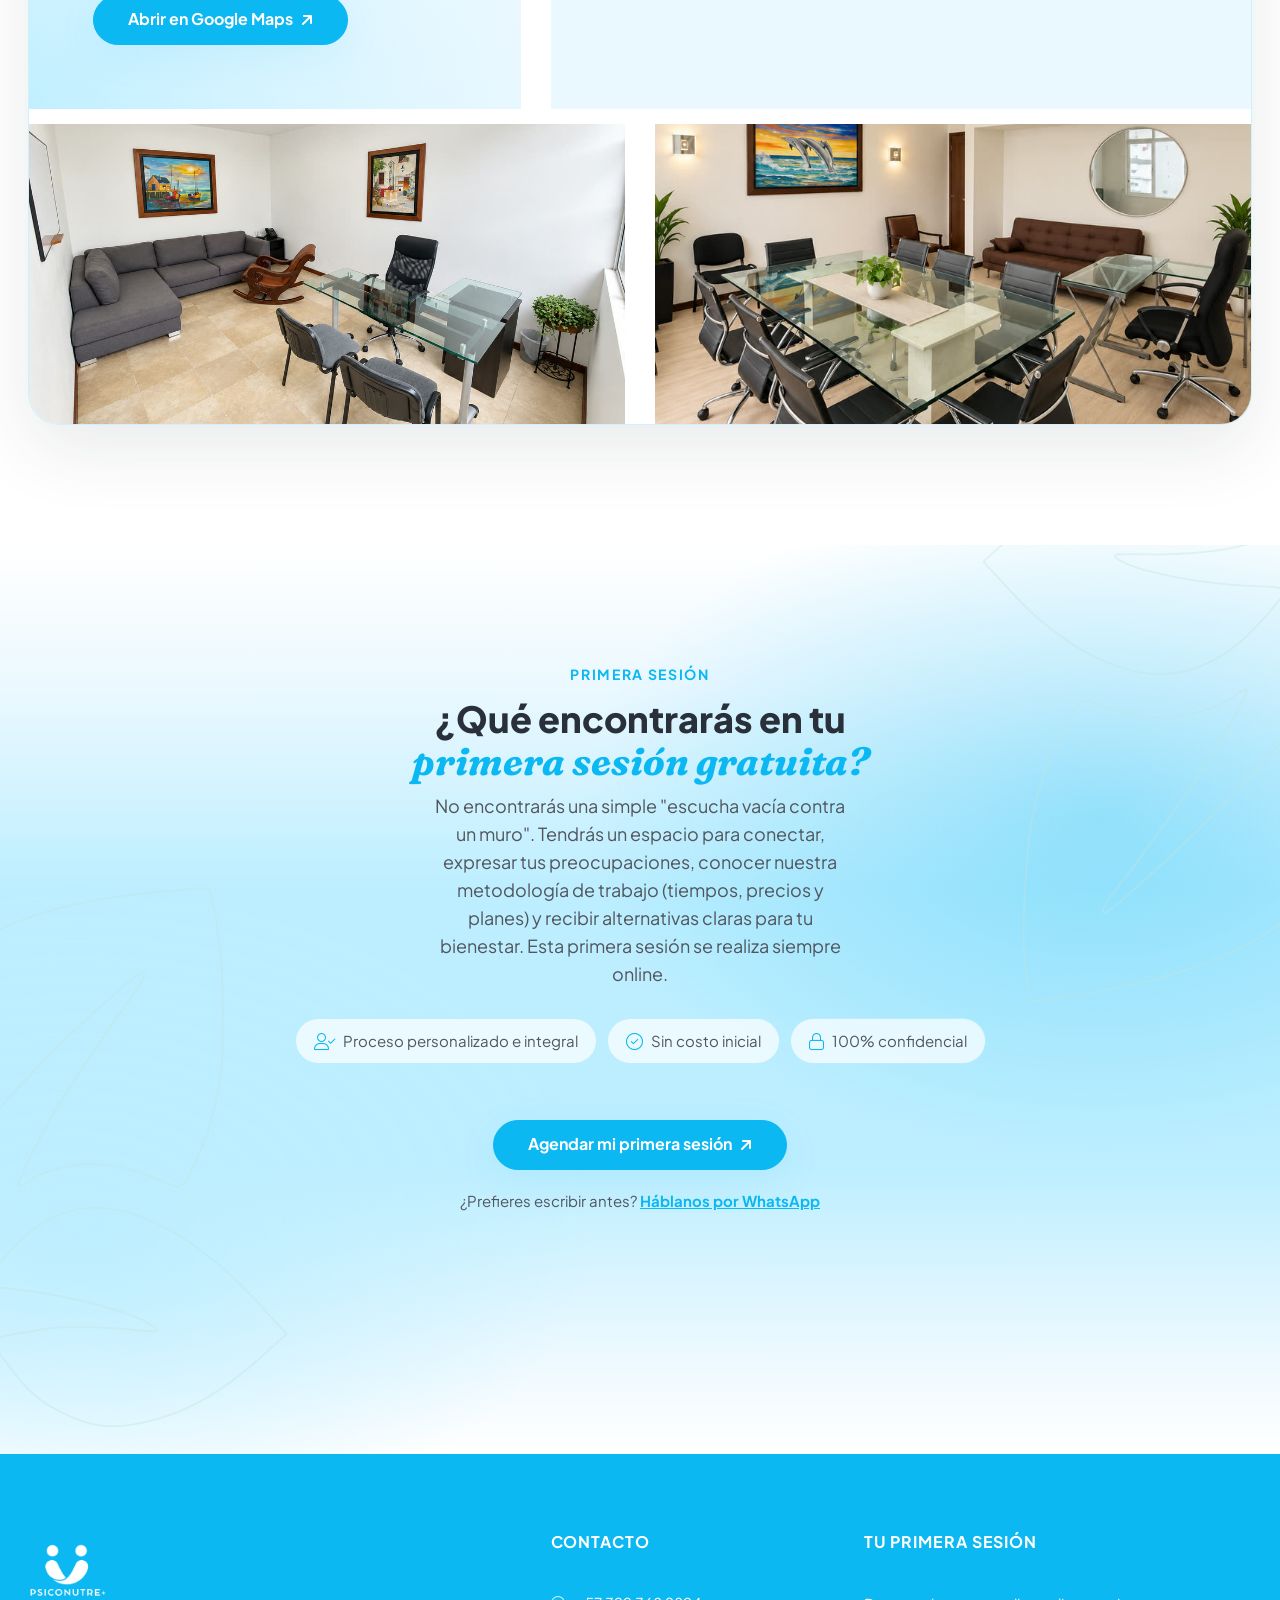
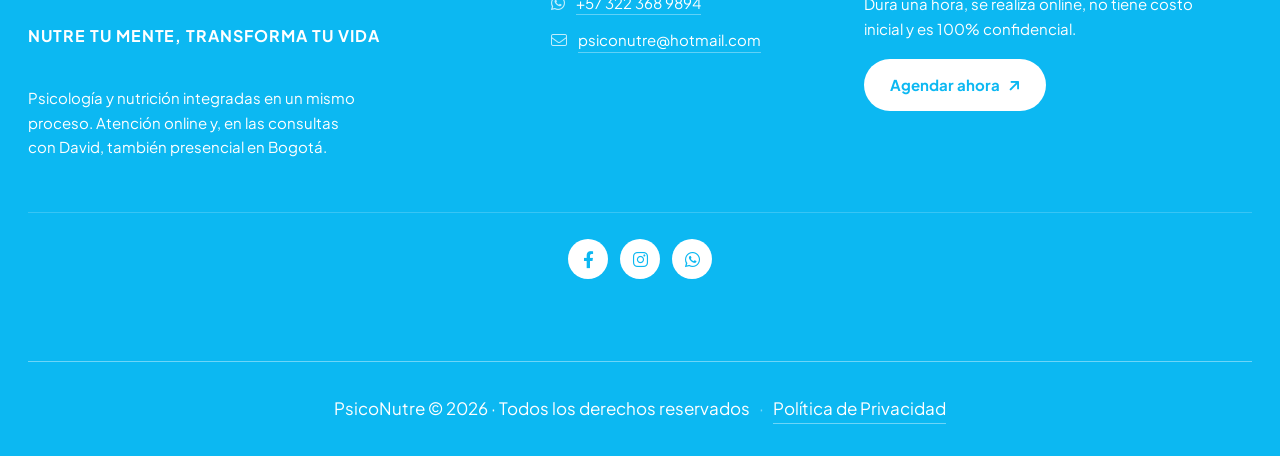
==== commit 4d489009: "Agregar favicon de 192x192 para resultados de Google Google recomienda un rel="icon" mayor de 48px; " ====
--- a/index.html
+++ b/index.html
@@ -165,8 +165,11 @@
     }
     </script>
     <!-- Iconos. Los chicos usan un recorte cerrado sobre el simbolo: a 16px
-         la palabra "PSICONUTRE+" mide 2px de alto y no se lee. El de iOS si
-         lleva el lockup completo, porque se muestra bastante mas grande. -->
+         la palabra "PSICONUTRE+" mide 2px de alto y no se lee. El de 192px
+         tambien es solo el simbolo: Google lo muestra a ~16-32px en los
+         resultados y pide un rel="icon" mayor de 48px. El de iOS si lleva
+         el lockup completo, porque se muestra bastante mas grande. -->
+    <link rel="icon" type="image/png" sizes="192x192" href="assets/images/site_logo/favicon-192.png">
     <link rel="icon" type="image/png" sizes="32x32" href="assets/images/site_logo/favicon-32.png">
     <link rel="icon" type="image/png" sizes="16x16" href="assets/images/site_logo/favicon-16.png">
     <link rel="apple-touch-icon" sizes="180x180" href="assets/images/site_logo/apple-touch-icon.png">
